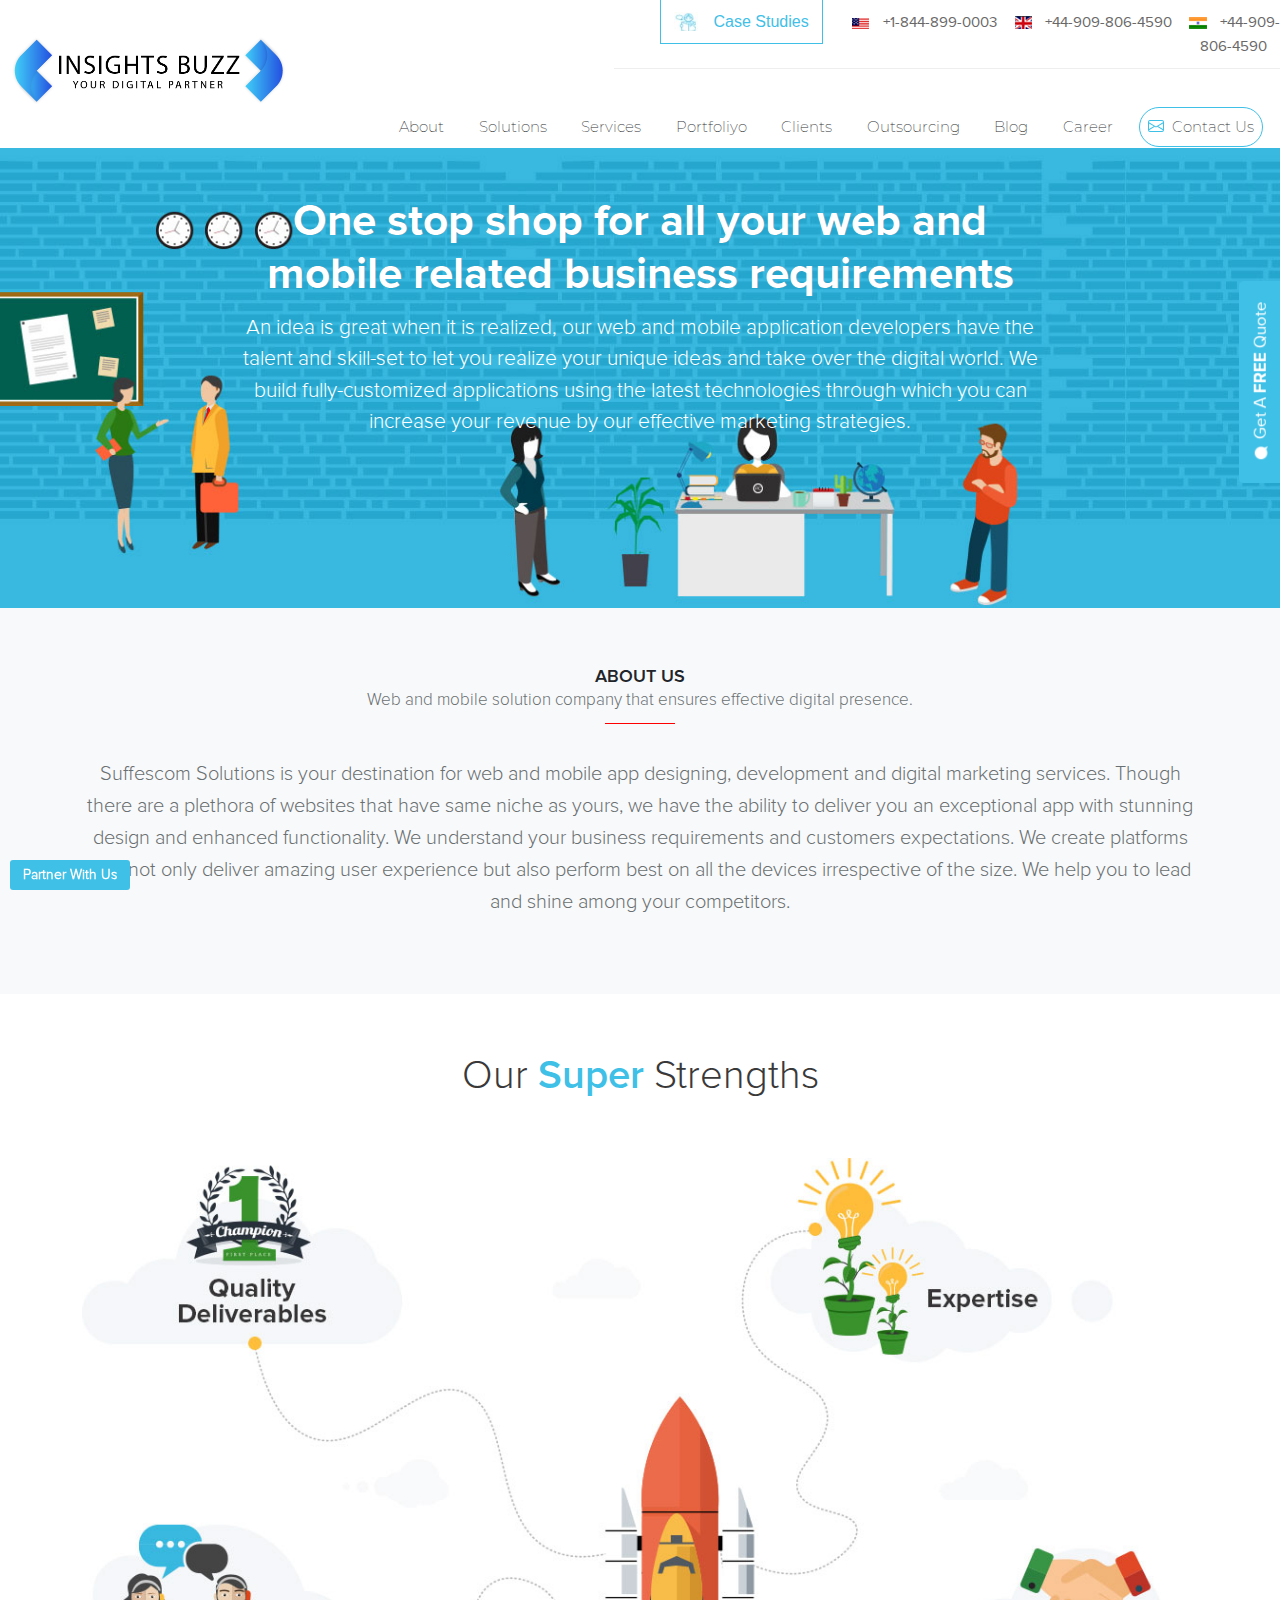
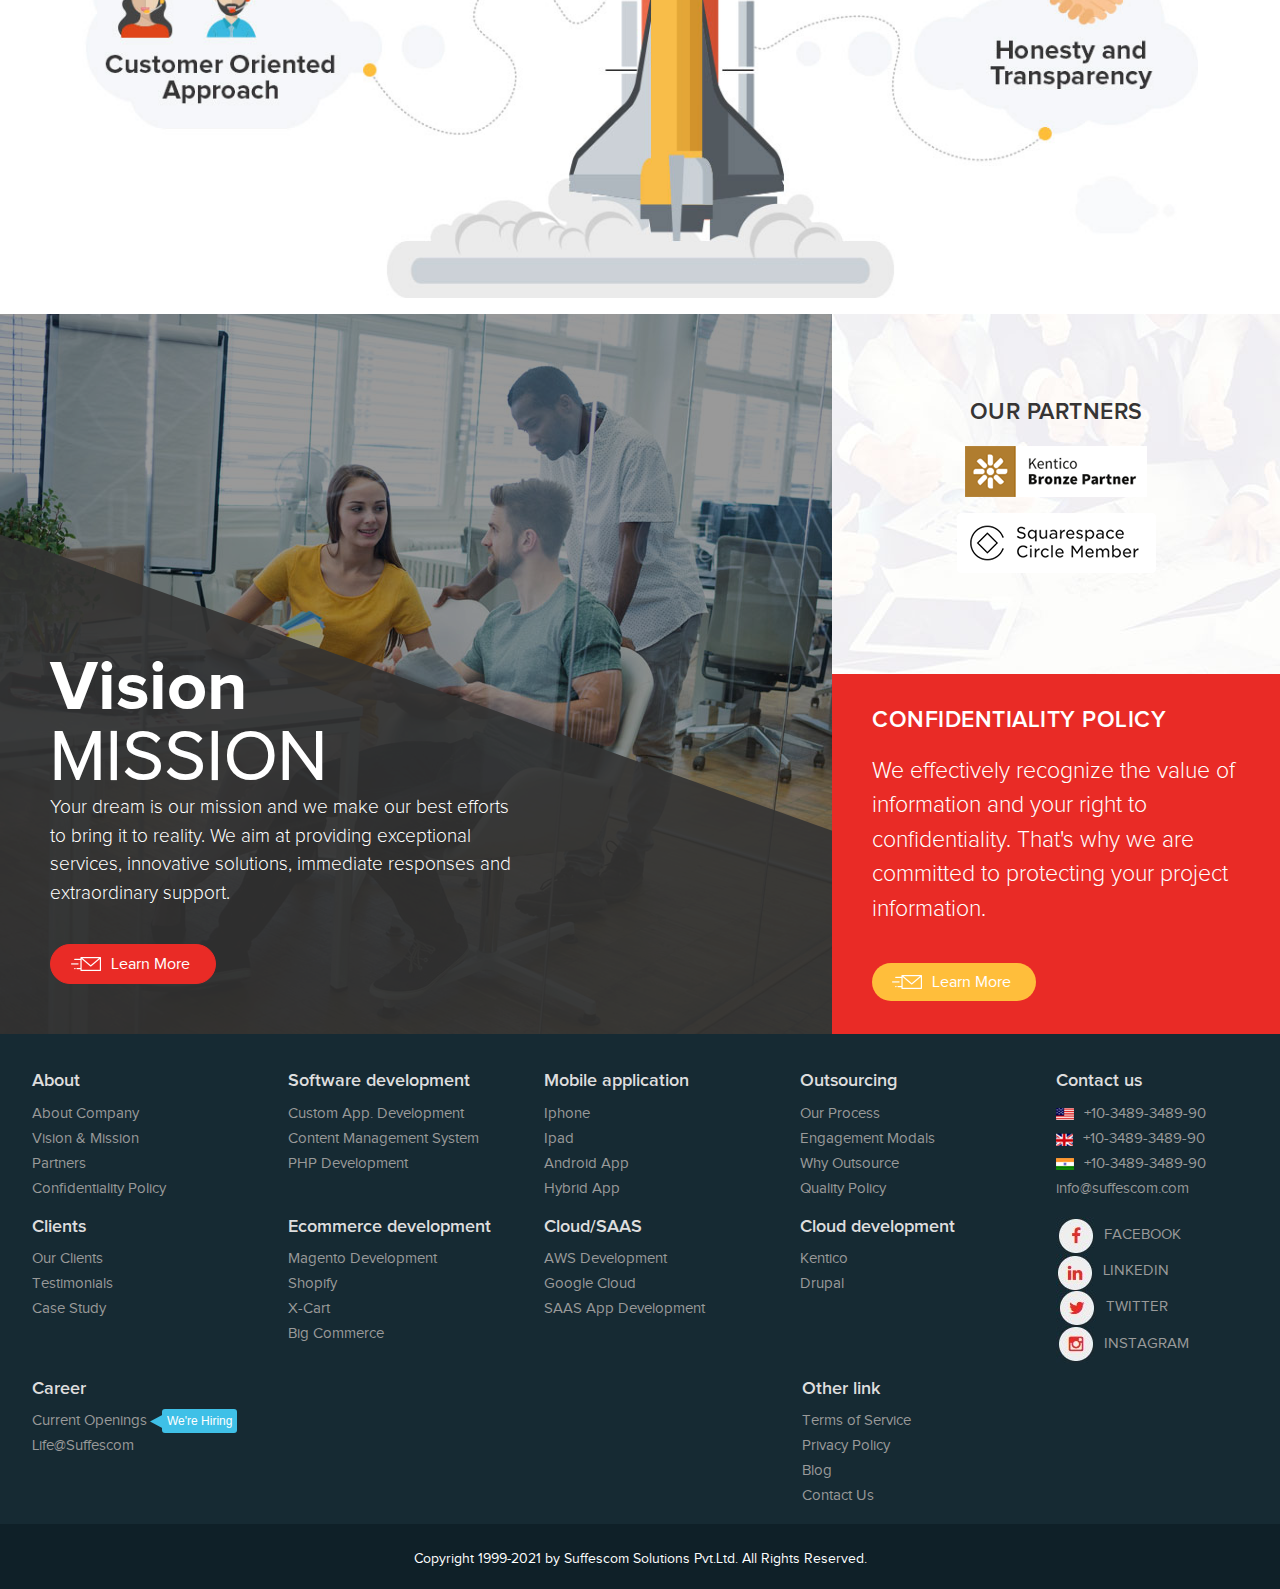
==== aboutcompany.html @ e9ccc124 "code" ====
<!DOCTYPE html>
<html lang="en">
<head>
<meta charset="utf-8"/>
<meta name="viewport" content="width=device-width, initial-scale=1.0">
<link rel="stylesheet" href="css/bootstrap.min.css">
<link rel="stylesheet" href="css/style.css">
</head>
<body>
    <div class="container-fluid">

        <div class="header"> 
            <div class="sub-header">
            <ul>
            <li class="case-border"><img src="img/hlogo.jpg" class="h-logo"><span>Case Studies</span></li>
            <li class="drop-list-down">
            <div class="dropdown">
              <button class="btn dropdown-toggle" type="button" id="dropdownMenuButton1" data-bs-toggle="dropdown" aria-expanded="false">
                Call Us
              </button>
              <ul class="dropdown-menu" aria-labelledby="dropdownMenuButton1">
                <li><a class="dropdown-item" href="#"><img src="img/usa.png" class="img-fluid a-img log"><span class="americ">+1-844-899-0003</span></a></li>
                <li><a class="dropdown-item" href="#"><img src="img/am.png" class="img-fluid uk-img log"><span class="americ">+4-909-806-4590</span></a></li>
                <li><a class="dropdown-item" href="#"><img src="img/india.png" class="img-fluid i-img log"><span class="americ">+4-909-806-4590</span></a></li>
              </ul>
            </div>
            </li>
            <li><img src="" class="img-fluid a-img logo"><span class="america">+1-844-899-0003</span></li>
            <li><img src="img/am.png" class="img-fluid uk-img loga"><span class="america">+44-909-806-4590</span></li>
            <li><img src="" class="img-fluid i-img logo"><span class="america">+44-909-806-4590</span></li>
            </ul>
            </div>
            
            
            
            
            <div class="bottom-header">
            <nav class="navbar navbar-expand-sm navbar-light">
              <div class="container-fluid">
                
                <button class="navbar-toggler" type="button" data-bs-toggle="collapse" data-bs-target="#mobile-navbar" aria-controls="mobile-navbar" aria-expanded="false" aria-label="Toggle navigation">
                  <span class="navbar-toggler-icon"></span>
                </button>
                <div class="header-logo">
                <img src="img/png50.png" class="img-fluid head-logo">
                </div>
                <div id="mobile-navbar" class="default-hidden">
                  <div class="accordion accordion-flush" id="accordionFlushExample-about-ex">
                    <div class="accordion-item for-col">
                      <h2 class="accordion-header" id="flush-headingac">
                        <button class="accordion-button collapsed bg-light-1" type="button" data-bs-toggle="collapse" data-bs-target="#flush-collapseac" aria-expanded="false" aria-controls="flush-collapseac">
                          About 
                        </button>
                      </h2>
                      <div id="flush-collapseac" class="accordion-collapse collapse" aria-labelledby="flush-headingac" data-bs-parent="#accordionFlushExample-about-ex">
                        <div class="accordion-body bg-light-1">
                          <ul class="a-company-list">
                            <li>About Company</li>
                            <li>Vision $ Mission</li>
                            <li>Our Partners</li>
                            <li>Confidentiality Policy</li>
                          </ul>
                        </div>
                      </div>
                    </div>
                    <div class="accordion accordion-flush" id="accordionFlushExample-about-exe"></div>
                    <div class="accordion-item b-color-grey for-col ">
                      <h2 class="accordion-header" id="flush-headingab">
                        <button class="accordion-button collapsed bg-light-1" type="button" data-bs-toggle="collapse" data-bs-target="#flush-collapseab" aria-expanded="false" aria-controls="flush-collapseab">
                          Solution
                        </button>
                      </h2>
                      <div id="flush-collapseab" class="accordion-collapse collapse" aria-labelledby="flush-headingab" data-bs-parent="#accordionFlushExample-about-exe">
                        <div class="accordion-body bg-light-1">
                          <div class="accordion accordion-flush" id="accordion-body-1">
                            <div class="accordion-item for-col">
                              <h2 class="accordion-header" id="flush-headingO-2">
                                <button class="accordion-button collapsed bg-light-1" type="button" data-bs-toggle="collapse" data-bs-target="#flush-collapseO-2" aria-expanded="false" aria-controls="flush-collapseO-2">
                                  Taxi
                                </button>
                              </h2>
                              <div id="flush-collapseO-2" class="accordion-collapse collapse" aria-labelledby="flush-headingO-2" data-bs-parent="#accordion-body-1">
                                <div class="accordion-body bg-light-1">
                                  <ul class="acc-list">
                                   <li><img src="img/taxi-facing-right.png" class="new-taxi">Taxi Dispatch</li>
                                   <li><img src="img/limousine-side.png" class="new-taxi">Limo Dispatch</li>
                                  </ul>
                                </div>
                              </div>
                            </div>
                            
                            <div class="accordion-item for-col">
                              <h2 class="accordion-header" id="flush-headingTwo">
                                <button class="accordion-button collapsed bg-light-1" type="button" data-bs-toggle="collapse" data-bs-target="#flush-collapseTwo" aria-expanded="false" aria-controls="flush-collapseTwo">
                                  Delivery
                                </button>
                              </h2>
                              <div id="flush-collapseTwo" class="accordion-collapse collapse" aria-labelledby="flush-headingTwo" data-bs-parent="#accordion-body-1">
                                <div class="accordion-body bg-light-1">
                                  <ul class="acc-list">
                                    <li><img src="img/food-delivery.png" class="new-taxi">Food Delivery</li>
                                    <li><img src="img/grocery-icon.png" class="new-taxi">Grocery Delivery</li>
                                    <li><img src="img/medicin-de.png" class="new-taxi">Medicine Delivery</li>
                                    <li><img src="img/movers.png" class="new-taxi">Movers And Packers</li>
                                    <li><img src="img/tow-truck.png" class="new-taxi">Pickup And Delivery</li>
                                    <li><img src="img/liquor_icon.png" class="new-taxi">Liqour Delivery App</li>
                                   </ul>
                                </div>
                              </div>
                            </div>
                            <div class="accordion-item for-col">
                              <h2 class="accordion-header" id="flush-headingThree">
                                <button class="accordion-button collapsed bg-light-1" type="button" data-bs-toggle="collapse" data-bs-target="#flush-collapseThree" aria-expanded="false" aria-controls="flush-collapseThree">
                                  Services
                                </button>
                              </h2>
                              <div id="flush-collapseThree" class="accordion-collapse collapse" aria-labelledby="flush-headingThree" data-bs-parent="#accordion-body-1">
                                <div class="accordion-body bg-light-1">
                                  <ul class="acc-list">
                                    <li><img src="img/makeup-icon.png" class="new-taxi">Beauty Service</li>
                                    <li><img src="img/carwash.png" class="new-taxi">Car Wash</li>
                                    <li><img src="img/food-delivery.png" class="new-taxi">Catering Service</li>
                                    <li><img src="img/pest-con-i.png" class="new-taxi">Pest Control Services</li>
                                    <li><img src="img/handyman.png" class="new-taxi">Handyman Services<li>
                                    <li><img src="img/housekeeping.png" class="new-taxi">Cleaning Services</li>
                                    <li><img src="img/tow-truck.png" class="new-taxi">Roadside Assitance App</li>
                                    <li><img src="img/baby-stroller.png" class="new-taxi">Babysitters Services</li>
                                    <li><img src="img/cutting-lawn.png" class="new-taxi">Lawn Moving Services</li>
                                    <li><img src="img/tutor-icon.png" class="new-taxi">Tutors Services</li>
                                    <li><img src="img/walking-with-dog.png" class="new-taxi">Dog Walking App<li>
                                    <li><img src="img/massage-icon.png" class="new-taxi">Massage Services</li>
                                   </ul>
                                </div>
                              </div>
                            </div>
                          
            
                    <div class="accordion-item for-col">
                      <h2 class="accordion-header" id="flush-headingTh">
                        <button class="accordion-button collapsed bg-light-1" type="button" data-bs-toggle="collapse" data-bs-target="#flush-collapseTh" aria-expanded="false" aria-controls="flush-collapseTh">
                          Healthcare
                        </button>
                      </h2>
                      <div id="flush-collapseTh" class="accordion-collapse collapse" aria-labelledby="flush-headingTh" data-bs-parent="#accordion-body-1">
                        <div class="accordion-body bg-light-1">
                          <ul class="acc-list">
                            <li><img src="img/medicin-de.png" class="new-taxi">Medicine Delivery</li>
                            <li><img src="img/personal-trainer.png" class="new-taxi">Personal Trainer</li>
                            <li><img src="img/healthcare-consultation.png" class="new-taxi">Healthcare Consultation</li>
                            <li><img src="img/emergency.png" class="new-taxi">On-Demand Doctors/Nurses/Caretakers</li>
                            <li><img src="img/telemedicine.png" class="new-taxi">Telemedicine App<li>
                            </ul>
                        </div>
                      </div>
                    </div>
                  
                
                <div class="accordion-item for-col">
                  <h2 class="accordion-header" id="flush-headingtl">
                    <button class="accordion-button collapsed bg-light-1" type="button" data-bs-toggle="collapse" data-bs-target="#flush-collapsetl" aria-expanded="false" aria-controls="flush-collapsetl">
                      Marketplace
                    </button>
                  </h2>
                  <div id="flush-collapsetl" class="accordion-collapse collapse" aria-labelledby="flush-headingtl" data-bs-parent="#accordion-body-1">
                    <div class="accordion-body bg-light-1">
                      <ul class="acc-list">
                        <li><img src="img/rental-market.png" class="new-taxi">Rental Marketplace</li>
                        <li><img src="img/freelance-market.png" class="new-taxi">Freelancer Marketplace</li>
                        <li><img src="img/ecommerce-new.png" class="new-taxi">Ecomerce Marketplace</li>
                        <li><img src="img/healthcare-consultation.png" class="new-taxi">Consultation Marketplace</li>
                        
                       </ul>
                    </div>
                  </div>
                </div>
              </div>
              </div>
              </div>
              
                <div class="accordion accordion-flush" id="accordion-service-ex">
                  <div class="accordion-item for-col">
                    <h2 class="accordion-header" id="flush-headingon2">
                      <button class="accordion-button collapsed bg-light-1" type="button" data-bs-toggle="collapse" data-bs-target="#flush-collapseOn2 " aria-expanded="false" aria-controls="flush-collapseOn2">
                        Services
                      </button>
                    </h2>
                    <div id="flush-collapseOn2" class="accordion-collapse collapse" aria-labelledby="flush-headingOn2" data-bs-parent="#accordion-service-ex">
                      <div class="accordion-body bg-light-1">
                        <ul class="a-company-list">
                          <li>Web app development</li>
                          <li>Mobile app development</li>
                          <li>Blockchain app development</li>
                          <li>industires
                            <ul class="on-demand-list-1">
                             <li>On-demand</li>
                             <li>Ecommerce</li>
                             <li>Real Estate</li>
                             <li>Healthcare</li>
                             <li>Education</li>
                             <li>Fintech</li>
                            </ul>
                          </li>
                        </ul>
                      </div>
                    </div>
                  </div>
                  </div>
                  <div class="accordion accordion-flush" id="accordionFlushEx">
                    <div class="accordion-item for-col">
                      <h2 class="accordion-header" id="flush-headingOn3">
                        <button class="accordion-button collapsed bg-light-1" type="button" data-bs-toggle="collapse" data-bs-target="#flush-collapseOn3" aria-expanded="false" aria-controls="flush-collapseOn3">
                          Portfolio
                        </button>
                      </h2>
                      <div id="flush-collapseOn3" class="accordion-collapse collapse" aria-labelledby="flush-headingOn3" data-bs-parent="#accordionFlushEx">
                        <div class="accordion-body bg-light-1">
                          <ul class="a-company-list">
                            <li>Web </li>
                            <li>Mobile</li>
                            
                          </ul>
                        </div>
                      </div>
                    </div>
                    </div>
                    <div class="accordion accordion-flush" id="accordionFlushnext">
                      <div class="accordion-item for-col">
                        <h2 class="accordion-header" id="flush-headingOn4">
                          <button class="accordion-button collapsed bg-light-1" type="button" data-bs-toggle="collapse" data-bs-target="#flush-collapseOn4" aria-expanded="false" aria-controls="flush-collapseOn4">
                            Clients
                          </button>
                        </h2>
                        <div id="flush-collapseOn4" class="accordion-collapse collapse" aria-labelledby="flush-headingOn4" data-bs-parent="#accordionFlushnext">
                          <div class="accordion-body bg-light-1">
                            <ul class="a-company-list">
                              <li>Testimonials</li>
                              <li>Clients</li>
                              <li>Case Studies</li>
                              
                            </ul>
                          </div>
                        </div>
                      </div>
                      </div>
                      <div class="accordion accordion-flush" id="accordion-ex-2">
                        <div class="accordion-item for-col">
                          <h2 class="accordion-header" id="flush-headingOn5">
                            <button class="accordion-button collapsed bg-light-1" type="button" data-bs-toggle="collapse" data-bs-target="#flush-collapseOn5" aria-expanded="false" aria-controls="flush-collapseOn5">
                              Outsourcing
                            </button>
                          </h2>
                          <div id="flush-collapseOn5" class="accordion-collapse collapse" aria-labelledby="flush-headingOn5" data-bs-parent="#accordion-ex-2">
                            <div class="accordion-body bg-light-1">
                              <ul class="a-company-list">
                                <li>Quality Policy</li>
                                <li>Our Process</li>
                                <li>Why Outsource</li>
                                <li>Engagement Model</li>
                              </ul>
                            </div>
                          </div>
                        </div>
                        </div>
                        <div class="accordion accordion-flush" id="accordion-ex-3">
                          <div class="accordion-item for-col">
                            <h2 class="accordion-header" id="flush-headingOn6">
                              <button class="accordion-button collapsed bg-light-1" type="button" data-bs-toggle="collapse" data-bs-target="#flush-collapseOn6" aria-expanded="false" aria-controls="flush-collapseOn6">
                                Career
                              </button>
                            </h2>
                            <div id="flush-collapseOn6" class="accordion-collapse collapse" aria-labelledby="flush-headingOn6" data-bs-parent="#accordion-ex-3">
                              <div class="accordion-body bg-light-1">
                                <ul class="a-company-list">
                                  <li>Jobs</li>
                                  <li>Life@Insightsbuzz</li>
                                  
                                </ul>
                              </div>
                            </div>
                          </div>
                        </div>
                      </div>
                      </div>
                    </div>
                <div class="collapse navbar-collapse" id="navbarNavAltMarkup">
                  <div class="navbar-nav ms-auto">
                    <ul class="navbar-ul">
                    <li><a class="nav-link" href="#">About</a>
                    <div class="sub-menu default-hidden about-property">
                      <ul>
                        <li>
                          <div class="com-container">
                          <div class="row com-m">
                           <div class="col about-company border-right">
                             <img src="img/about-menu-icon-1.png" class="vision">
                             <h5 class="mission"><a href="">ABOUT COMPANY</a></h5>
                           </div>
                           <div class="col about-company border-right">
                            <img src="img/about-menu-icon-2.png" class="vision">
                            <h5 class="mission"><a href="">VISION & MISSION</a></h5>
                          </div>
                          <div class="col about-company border-right">
                            <img src="img/about-menu-icon-3.png" class="vision">
                            <h5 class="mission"><a href="">OUR PARTNERS</a></h5>
                          </div>
                          <div class="col about-company">
                            <img src="img/about-menu-icon-4.png" class="vision">
                            <h5 class="mission"><a href="">CONFIDENTIALITY POLICY</a></h5>
                          </div>
                         </div>
                         </div>
                        </li>
                      </ul>
                    </div></li>
                    <li><a class="nav-link" href="#">Solutions</a>
                      <div class="sub-menu default-hidden">
                      
                      <div class="row tab-row menu-pad">
                        <div class="col-2 tab-col">
                        <div class="tab">
                        <ul class="content-list-solution">
                        <li><button class="tablinks" onclick="openCity(event, 'London')" id="defaultOpen">Taxi</button></li>
                        <li><button class="tablinks" onclick="openCity(event, 'Paris')">Delivery</button></li>
                        <li><button class="tablinks" onclick="openCity(event, 'Tokyo')">Service</button></li>
                        <li><button class="tablinks" onclick="openCity(event, 'Healthcare')">Healthcare</button></li>
                        <li><button class="tablinks" onclick="openCity(event, 'Marketplace')">Marketplace</button></li>
                        </ul>
                      </div>
                      </div>
                      <div class="col-10">
                      <div id="London" class="tabcontent">
                        <div class="row menu-pad">
                          <div class="col taxi-dispatch">
                            <div class="row">
                              <div class="col-2 taxi-img">
                                <img src="img/taxi-facing-right.png" class="car-texi">
                              </div>
                              <div class="col-10 taxi-text">
                                <h4 class="texi-headin"><a href="">Taxi Dispatch</a></h4>
                                <p>A smarter solution for smart travellers. Allowing easy booking with sophisticated taxi app.</p>
                                <ul class="g-dri">
                                  <li><a href="">Hotel dispatch panel</a></li>
                                  <li><a href="">Fleet Management system</a></li>
                                  <li><a href="">Ride Sharing platform</a></li>
                                  <li><a href="">Real-time bidding system</a></li>
                                </ul>
                              </div>
                            </div>
                            <div class="row">
                              <div class="col-2 taxi-img">
                                <img src="img/limousine-side.png" class="car-texi">
                              </div>
                              <div class="col-10 taxi-text">
                                <h4 class="texi-headin"><a href="">Chauffeur On-Demand</a></h4>
                                <p>A smarter solution for smart travellers. Allowing easy booking with sophisticated taxi app.</p>
                                <ul class="g-dri">
                                  <li><a href="">Limo Dispatch System</a></li>
                                  <li><a href="">Hire by Hour</a></li>
                                  <li><a href="">Airport Pick and Drop</a></li>
                                  
                                </ul>
                              </div>
                            </div>
                            
                          </div>
                          <div class="col big-image">
                            <img src="img/hidenbnr.jpg" class="big-img-right">
                          </div>
            
                        </div>
                      </div>
                      
                      
                      <div id="Paris" class="tabcontent">
                        <div class="row menu-pad ">
                          <div class="col food-col">
                            <div class="row">
                              <div class="col-2 taxi-img">
                                <img src="img/food-delivery.png" class="car-texi">
                              </div>
                              <div class="col-10 taxi-text">
                                <h4 class="texi-headin"><a href="">Food Delivery app</a></h4>
                                <p>A smarter solution for smart travellers. Allowing easy booking with sophisticated taxi app.</p>
                              </div>
                            </div>
                          </div>
                          
                            <div class="col food-col">
                              <div class="row">
                                <div class="col-2 taxi-img">
                                  <img src="img/grocery-icon.png" class="car-texi">
                                </div>
                                <div class="col-10 taxi-text">
                                  <h4 class="texi-headin"><a href="">Grocery Delivery</a></h4>
                                  <p>A smarter solution for smart travellers. Allowing easy booking with sophisticated taxi app.</p>
                                </div>
                              </div>
                              
                            </div>
                        </div>
                        <div class="row">
                          <div class="col food-col">
                            <div class="row">
                              <div class="col-2 taxi-img">
                                <img src="img/medicin-de.png" class="car-texi">
                              </div>
                              <div class="col-10 taxi-text">
                                <h4 class="texi-headin"><a href="">Madicine Delivery</a></h4>
                                <p>A smarter solution for smart travellers. Allowing easy booking with sophisticated taxi app.</p>
                              </div>
                            </div>
                          </div>
                          
                            <div class="col food-col">
                              <div class="row">
                                <div class="col-2 taxi-img">
                                  <img src="img/movers.png" class="car-texi">
                                </div>
                                <div class="col-10 taxi-text">
                                  <h4 class="texi-headin"><a href="">Movers and Packers</a></h4>
                                  <p>A smarter solution for smart travellers. Allowing easy booking with sophisticated taxi app.</p>
                                </div>
                              </div>
                              
                            </div>
                        </div>
                        <div class="row">
                          <div class="col food-col">
                            <div class="row">
                              <div class="col-2 taxi-img">
                                <img src="img/assitance-truck.png" class="car-texi">
                              </div>
                              <div class="col-10 taxi-text">
                                <h4 class="texi-headin"><a href="">Pickup And Delivery</a></h4>
                                <p>A smarter solution for smart travellers. Allowing easy booking with sophisticated taxi app.</p>
                              </div>
                            </div>
                          </div>
                          
                            <div class="col food-col">
                              <div class="row">
                                <div class="col-2 taxi-img">
                                  <img src="img/liquor_icon.png" class="car-texi">
                                </div>
                                <div class="col-10 taxi-text">
                                  <h4 class="texi-headin"><a href="">Liquor Delivery app</a></h4>
                                  <p>A smarter solution for smart travellers. Allowing easy booking with sophisticated taxi app.</p>
                                </div>
                              </div>
                              
                            </div>
                        </div>
                      </div>
                      
                      <div id="Tokyo" class="tabcontent">
                        <div class="row menu-pad">
                          <div class="col service-col">
                            <ul>
                              <li><img src="img/makeup-icon.png" class="car-texi"></li>
                              <li><h4 class="texi-head tok-head"><a href="">Beauty Service</a></h4></li>
                            </ul>
                          </div>
                          <div class="col service-col">
                            <ul>
                              <li><img src="img/carwash.png" class="car-texi"></li>
                              <li><h4 class="texi-head tok-head"><a href="">Car Wash</a></h4></li>
                            </ul>
                          </div>
                          <div class="col service-col">
                            <ul>
                              <li><img src="img/buffet.png" class="car-texi"></li>
                              <li><h4 class="texi-head tok-head"><a href="">Catering Services</a></h4></li>
                            </ul>
                          </div>
                        
                      </div>
                      <div class="row">
                        <div class="col service-col">
                          <ul>
                            <li><img src="img/pest-con-i.png" class="car-texi"></li>
                            <li><h4 class="texi-head tok-head"><a href="">Pest Control Services</a></h4></li>
                          </ul>
                        </div>
                        <div class="col service-col">
                          <ul>
                            <li><img src="img/handyman.png" class="car-texi"></li>
                            <li><h4 class="texi-head tok-head"><a href="">Handyman Services</a></h4></li>
                          </ul>
                        </div>
                        <div class="col service-col">
                          <ul>
                            <li><img src="img/housekeeping.png" class="car-texi"></li>
                            <li><h4 class="texi-head tok-head"><a href="">Cleaning Services</a></h4></li>
                          </ul>
                        </div>
                      
                    </div>
                    <div class="row">
                      <div class="col service-col">
                        <ul>
                          <li><img src="img/tow-truck.png" class="car-texi"></li>
                          <li><h4 class="texi-head tok-head"><a href="">Roadside Assistance App</a></h4></li>
                        </ul>
                      </div>
                      <div class="col service-col">
                        <ul>
                          <li><img src="img/baby-stroller.png" class="car-texi"></li>
                          <li><h4 class="texi-head tok-head"><a href="">Babysitters Services</a></h4></li>
                        </ul>
                      </div>
                      <div class="col service-col">
                        <ul>
                          <li><img src="img/cutting-lawn.png" class="car-texi"></li>
                          <li><h4 class="texi-head tok-head"><a href="">Lawn Mowing Service</a></h4></li>
                        </ul>
                      </div>
                    
                  </div>
                  <div class="row">
                    <div class="col service-col">
                      <ul>
                        <li><img src="img/tutor-icon.png" class="car-texi"></li>
                        <li><h4 class="texi-head tok-head"><a href="">Tutors Service</a></h4></li>
                      </ul>
                    </div>
                    <div class="col service-col">
                      <ul>
                        <li><img src="img/walking-with-dog.png" class="car-texi"></li>
                        <li><h4 class="texi-head tok-head"><a href="">Dog Walking app</a></h4></li>
                      </ul>
                    </div>
                    <div class="col service-col">
                      <ul>
                        <li><img src="img/massage-icon.png" class="car-texi"></li>
                        <li><h4 class="texi-head tok-head"><a href="">Massage Service</a></h4></li>
                      </ul>
                    </div>
                  
                </div>
                    </div>
                    
                    
                      <div id="Healthcare" class="tabcontent">
                        <div class="row menu-pad hel-p">
                          <div class="col">
                            <div class="row my-2">
                              <div class="col-2 taxi-img">
                                <img src="img/medicin-de.png" class="car-texi">
                              </div>
                              <div class="col-10 taxi-text">
                                <h4 class="texi-headin"><a href="">Medicine Delivery</a></h4>
                                <p>A smarter solution for smart travellers. Allowing easy booking with sophisticated taxi app. A smarter solution for smart travellers. Allowing easy booking with sophisticated taxi app.</p>
                              </div>
                            </div>
                          </div>
                            <div class="col">
                              <div class="row my-2">
                                <div class="col-2 taxi-img">
                                  <img src="img/personal-trainer.png" class="car-texi">
                                </div>
                                <div class="col-10 taxi-text">
                                  <h4 class="texi-headin"><a href="">Personal Trainer</a></h4>
                                  <p>A smarter solution for smart travellers. A smarter solution for smart travellers. Allowing easy booking with sophisticated taxi app. Allowing easy booking with sophisticated taxi app.</p>
                                </div>
                              </div>
                            </div>
                            
                        </div>
                        
                        <div class="row ">
                          <div class="col">
                            <div class="row my-2">
                              <div class="col-2 taxi-img">
                                <img src="img/healthcare-consultation.png" class="car-texi">
                              </div>
                              <div class="col-10 taxi-text">
                                <h4 class="texi-headin"><a href="">Healthcare Consultation</a></h4>
                                <p>A smarter solution for smart travellers. A smarter solution for smart travellers. Allowing easy booking with sophisticated taxi app. Allowing easy booking with sophisticated taxi app.</p>
                              </div>
                            </div>
                            </div>
                            <div class="col">
                              <div class="row my-2">
                                <div class="col-2 taxi-img">
                                  <img src="img/emergency.png" class="car-texi">
                                </div>
                                <div class="col-10 taxi-text">
                                  <h4 class="texi-headin"><a href="">On-Demand Doctor</a></h4>
                                  <p>A smarter solution for smart travellers. Allowing easy booking with sophisticated taxi app. A smarter solution for smart travellers. Allowing easy booking with sophisticated taxi app.</p>
                                </div>
                              </div>
                            </div>
                            
                          </div>
                        
                        <div class="row">
                          <div class="col">
                            <div class="row my-2">
                              <div class="col-1 taxi-img">
                                <img src="img/telemedicine.png" class="car-texi">
                              </div>
                              <div class="col-11 prop-new taxi-text">
                                <h4 class="texi-headin"><a href="">Telemedicine App</a></h4>
                                <p class="smarter-p">A smarter solution for smart travellers. A smarter solution for smart travellers. Allowing easy booking with sophisticated taxi app. Allowing easy booking with sophisticated taxi app.</p>
                              </div>
                            </div>
                            </div>
                            
                        
                        </div>
            
            
            
                       </div>
                  
                      <div id="Marketplace" class="tabcontent">
                      <div class="row menu-pad">
                        <div class="col">
                          <div class="row mt-6">
                          
                            <div class="col-2 taxi-img">
                              <img src="img/rental-market.png" class="car-texi">
                            </div>
                            <div class="col-10 taxi-text">
                              <h4 class="texi-headin"><a href="">Rental Marketplace</a></h4>
                              <p>Help individuals and companies to rent out goods and properties</p>
                              <span class="rental"><a href="">Related examples:</a></span>
                              <div class="rental-btn">
                              <button type="button" class="airbnb-btn">Airbnb</button>
                              <button type="button" class="airbnb-btn">RentTheRunway</button></div>
                            </div>
                          </div>
                        </div>
                          <div class="col">
                            <div class="row mt-6">
                              <div class="col-2 taxi-img">
                                <img src="img/personal-trainer.png" class="car-texi">
                              </div>
                              <div class="col-10 taxi-text">
                                <h4 class="texi-headin"><a href="">Personal Trainer</a></h4>
                                <p>A smarter solution for smart travellers. Allowing easy booking with sophisticated taxi app.</p>
                                <span class="rental"><a href="">Related examples:</a></span>
                              <div class="rental-btn">
                              <button type="button" class="airbnb-btn">Upwork</button>
                              <button type="button" class="airbnb-btn">TaskRabbit</button>
                              <button type="button" class="airbnb-btn">Fiverr</button>
                            
                              </div>
                              </div>
                            </div>
                          </div>
                          
                      </div>
                      
                      <div class="row mt-6">
                        <div class="col">
                          <div class="row">
                            <div class="col-2 taxi-img">
                              <img src="img/healthcare-consultation.png" class="car-texi">
                            </div>
                            <div class="col-10 taxi-text">
                              <h4 class="texi-headin"><a href="">Healthcare Consultation</a></h4>
                              <p>A smarter solution for smart travellers. Allowing easy booking with sophisticated taxi app.</p>
                              <span class="rental"><a href="">Related examples:</a></span>
                              <div class="rental-btn">
                              <button type="button" class="airbnb-btn">Amazon</button>
                              <button type="button" class="airbnb-btn">ebay</button>
                              <button type="button" class="airbnb-btn">Etsy</button>
                            
                              </div>
                            </div>
                          </div>
                          </div>
                          <div class="col">
                            <div class="row">
                              <div class="col-2 taxi-img">
                                <img src="img/emergency.png" class="car-texi">
                              </div>
                              <div class="col-10 taxi-text">
                                <h4 class="texi-headin"><a href="">On-Demand Doctor</a></h4>
                                <p>A smarter solution for smart travellers. Allowing easy booking with sophisticated taxi app.</p>
                                <span class="rental"><a href="">Platform for:</a></span>
                              <div class="rental-btn">
                              <button type="button" class="airbnb-btn">Online Tutorial</button>
                              <button type="button" class="airbnb-btn">Dietition Consultancy</button>
                              <button type="button" class="airbnb-btn">Doctor Consultancy</button>
                              <button type="button" class="airbnb-btn">Astrologer Consultancy</button>
                            
                              </div>
                              </div>
                            </div>
                          </div>
                          </div>
                        </div>
                        </div>
                        </div>
                    </li>
                    <li><a class="nav-link" href="#">Services</a>
                      <div class="sub-menu default-hidden">
                    <div class="row menu-wid">
                      <div class="col back-col">
                        <span class="web-span">
                            <img src="img/web-app-dev.png" class="web-img">
                            <a href="">Web app development</a>
                        </span> 
                        <p class="service-para">Get unique web solution based on your business requirment. Our experts focused on collaborative approach understands customer needs to deliver the quailty of work.</p>
                      </div>
                      <div class="col back-col">
                        <span class="web-span">
                            <img src="img/exprieance.png" class="web-img">
                            <a href="">Mobile app development</a>
                        </span> 
                        <p class="service-para">We create impactful digital experiences driven by insight,strategy,design and technology to help customers succeed at the speed of innovation.</p>
                      </div>
                      <div class="col back-col">
                        <span class="web-span">
                            <img src="img/chain.png" class="web-img">
                            <a href="">Blockchain app development</a>
                        </span> 
                        <p class="service-para">Our expert can consult you on your Blochchain needs and help to avoid froud and double-spending. Right from implementing and auditing smart contracts we can do it all.</p>
                      </div>
                      <div class="col back-color ">
                        <span class="web-span">
                            <img src="img/industires.png" class="web-img">
                            <a href="">Web app development</a>
                        </span> 
                        <ul class="on-demand-list">
                          <li><a href="">On-Demand </a></li>
                          <li><a href="">Ecommerce</a></li>
                          <li><a href="">Real Estate</a></li>
                          <li><a href="">Healthcare</a></li>
                          <li><a href="">Education</a></li>
                          <li><a href="">Fintech</a></li>
                        </ul>
                      </div>
                    </div>
                    </div>
                    </li>
                    <li><a class="nav-link" href="#">Portfoliyo</a>
                      <div class="sub-menu default-hidden">
                        <div class="row menu-pad">
                          <div class="col-6 web-right border-right back-col">
                            <img src="img/portfolio-menu-icon-3.png" class="texi-img">
                            <h4 class="texi-heading"><a href="">MOBILE</a></h4>
            
                          </div>
                          <div class="col-6 web-left back-col">
                            <img src="img/portfolio-menu-icon-1.png" class="texi-img">
                            <h4 class="texi-heading"><a href="">WEB</a></h4>
                          </div>
                        </div>
                      </div>
                    </li>
                    <li><a class="nav-link" href="#">Clients</a>
                      <div class="sub-menu default-hidden">
                        <div class="row cient-row menu-pad">
                          <div class="col border-right back-col">
                            <img src="img/testimonials-menu-icon-1.png" class="texi-img cient-img">
                            <h4 class="texi-heading"><a href="">TESTIMONIALS</a></h4>
                          </div>
                          <div class="col border-right back-col">
                            <img src="img/testimonials-menu-icon-2.png" class="texi-img">
                            <h4 class="texi-heading"><a href="">CLIENTS</a></h4>
                          </div>
                          <div class="col back-col">
                            <img src="img/testimonials-menu-icon-3.png" class="texi-img ">
                            <h4 class="texi-heading"><a href="">CASE STUDIES</a></h4>
                          </div>
                        </div>
                      </div>
                    </li>
                    <li><a class="nav-link" href="#">Outsourcing</a>
                      <div class="sub-menu default-hidden">
                        <div class="row out-row menu-pad">
                          <div class="col border-right back-col">
                            <img src="img/outsourcing-menu-icon-1.png" class="texi-img">
                            <h4 class="texi-heading"><a href="">QUALITY POLICY</a></h4>
                          </div>
                          <div class="col border-right back-col">
                            <img src="img/outsourcing-menu-icon-2.png" class="texi-img">
                            <h4 class="texi-heading"><a href="">OUR PROCESS</a></h4>
                          </div>
                          <div class="col border-right back-col">
                            <img src="img/outsourcing-menu-icon-3.png" class="texi-img ">
                            <h4 class="texi-heading"><a href="">WHY OUTSOURCE</a></h4>
                          </div>
                          <div class="col back-col">
                            <img src="img/outsourcing-menu-icon-4.png" class="texi-img ">
                            <h4 class="texi-heading"><a href="">ENGAGEMENT MODEL</a></h4>
                          </div>
                        </div>
                      </div>
                    </li>
                    <li><a class="nav-link" href="#">Blog</a></li>
                    <li><a class="nav-link" href="#">Career</a>
                      <div class="sub-menu default-hidden">
                        <div class="row careers-row menu-pad">
                          <div class="col border-right back-col">
                            <img src="img/carrers-menu-icon-1.png" class="texi-img">
                            <h4 class="texi-heading"><a href="">JOBS</a></h4>
                          </div>
                          <div class="col back-col">
                            <img src="img/carrers-menu-icon-2.png" class="texi-img">
                            <h4 class="texi-heading"><a href="">LIFE@INSIGHTSBUZZ</a></h4>
                          </div>
                          </div>
                      </div>
                    </li>
                    <li><a class="nav-link contact-us" href="#"><svg xmlns="http://www.w3.org/2000/svg" width="16" height="16" fill="currentColor" class="bi bi-envelope" viewBox="0 0 16 16">
              <path d="M0 4a2 2 0 0 1 2-2h12a2 2 0 0 1 2 2v8a2 2 0 0 1-2 2H2a2 2 0 0 1-2-2V4zm2-1a1 1 0 0 0-1 1v.217l7 4.2 7-4.2V4a1 1 0 0 0-1-1H2zm13 2.383-4.758 2.855L15 11.114v-5.73zm-.034 6.878L9.271 8.82 8 9.583 6.728 8.82l-5.694 3.44A1 1 0 0 0 2 13h12a1 1 0 0 0 .966-.739zM1 11.114l4.758-2.876L1 5.383v5.73z"/>
            </svg>Contact Us</a></li>
            </ul>
                  </div>
                </div>
              </div>
            </nav>
            </div>
            
            </div>
            </div>
     <div class="about-banner-1">
         <div class="container about-container">
             <div class="row">
                 <div class="col-md-12 one-stop">
                     <h1>One stop shop for all your web and mobile related business requirements</h1>
                     <p class="an-idea">An idea is great when it is realized, our web and mobile application developers have the talent and skill-set to let you realize your unique ideas and take over the digital world. We build fully-customized applications using the latest technologies through which you can increase your revenue by our effective marketing strategies. </p>
                 </div>
             </div>
         </div>
     </div>

     <div class="about-us-1">
         <div class="container">
             <div class="row">
                 <div class="col-md-12 about-col-us">
                     <h2>ABOUT US</h2>
                     <span class="web-and">Web and mobile solution company that ensures effective digital presence.</span>
                     <div class="red-line">
                         <span></span>
                     </div>
                     <p class="suffescom-p">Suffescom Solutions is your destination for web and mobile app designing, development and digital marketing services. Though there are a plethora of websites that have same niche as yours, we have the ability to deliver you an exceptional app with stunning design and enhanced functionality. We understand your business requirements and customers expectations. We create platforms that not only deliver amazing user experience but also perform best on all the devices irrespective of the size. We help you to lead and shine among your competitors. </p>
                 </div>
             </div>
         </div>
     </div>
     <div class="super-strength">
         <div class="container">
             <div class="row">
                 <div class="col-md-12 our-super">
                     <h3>Our <strong>Super</strong> Strengths</h3>
                     <figure><img src="img/super-strength.jpg" class="img-fluid"></figure>
                 </div>
             </div>
         </div>
     </div>
     
     <section class="mission-area">
        <div class="mission-block">
            <div class="mission-content">
                <h3>Vision <span>Mission</span></h3>
                <p>Your dream is our mission and we make our best efforts to bring it to reality. We aim at providing exceptional services, innovative solutions, immediate responses and extraordinary support.</p>
                <a href="vision" class="submit-btn">Learn More</a>
            </div>
        </div>
            <div class="technology-block">
                <div class="tech-block tech-block1">
                    <h4>Our Partners</h4>
                    <ul>
                        <li><figure><img src="img/kent.png" alt="kent"></figure></li>
                        <li><figure><img src="img/sqs.png" alt="sqs"></figure></li>
                        
                    </ul>
                </div>
            </div>
                <div class="technology-block">
            <div class="tech-block1">
                <h4>Confidentiality Policy</h4>
                <p>We effectively recognize the value of information and your right to confidentiality. That's why we are committed to protecting your project information.</p>
                <a href="confidentiality-policy" class="submit-btn">Learn More</a>
            </div>
        </div>
    </section>
    </div>

    <div class="footer">
        <div class="sub-footer">
      
          <div class="row f-row">
          <div class="col f-col">
            <div class="accordion accordion-flush" id="accordionFlushExample">
              <div class="accordion-item">
                <h2 class="accordion-header" id="flush-headingOne">
                  <button class="accordion-button collapsed" type="button" data-bs-toggle="collapse" data-bs-target="#flush-collapseOne" aria-expanded="false" aria-controls="flush-collapseOne">
                    About
                  </button>
                </h2>
                <div id="flush-collapseOne" class="accordion-collapse collapse" aria-labelledby="flush-headingOne" data-bs-parent="#accordionFlushExample">
                  <div class="accordion-body">
                    <ul>
                  
                      <li><a href="" class="foot-a">About Company</a></li>
                      <li><a href="" class="foot-a">Vision & Mission</a></li>
                      <li><a href="" class="foot-a">Partners</a></li>
                      <li><a href="" class="foot-a">Confidentiality Policy</a></li>
                      </ul>
          
                  </div>
                </div>
              </div>
              </div>
                  
          
          </div>
          <div class="col f-col">
            <div class="accordion accordion-flush" id="accordionFlushExample">
              <div class="accordion-item">
                <h2 class="accordion-header" id="flush-headingtwo">
                  <button class="accordion-button collapsed" type="button" data-bs-toggle="collapse" data-bs-target="#flush-collapsetwo" aria-expanded="false" aria-controls="flush-collapsetwo">
                    Software development
                  </button>
                </h2>
                <div id="flush-collapsetwo" class="accordion-collapse collapse" aria-labelledby="flush-headingtwo" data-bs-parent="#accordionFlushExample">
                  <div class="accordion-body">
                    <ul>
                      
                      <li><a href="" class="foot-a">Custom App. Development</a></li>
                      <li><a href="" class="foot-a">Content Management System</a></li>
                      <li><a href="" class="foot-a">PHP Development</a></li>
              
                      </ul>
                  </div>
                </div>
              </div>
              </div>
          
                  
                
          
          </div>
          <div class="col f-col">
            <div class="accordion accordion-flush" id="accordionFlushExample">
              <div class="accordion-item">
                <h2 class="accordion-header" id="flush-headingthree">
                  <button class="accordion-button collapsed" type="button" data-bs-toggle="collapse" data-bs-target="#flush-collapsethree" aria-expanded="false" aria-controls="flush-collapsethree">
                    Mobile application
                  </button>
                </h2>
                <div id="flush-collapsethree" class="accordion-collapse collapse" aria-labelledby="flush-headingthree" data-bs-parent="#accordionFlushExample">
                  <div class="accordion-body">
                    <ul>
                      
                      <li><a href="" class="foot-a">Iphone</a></li>
                      <li><a href="" class="foot-a">Ipad</a></li>
                      <li><a href="" class="foot-a">Android App</a></li>
                      <li><a href="" class="foot-a">Hybrid App</a></li>
                      </ul>
                  </div>
                </div>
              </div>
              </div>
          
                  
          </div>
          <div class="col f-col">
            <div class="accordion accordion-flush" id="accordionFlushExample">
              <div class="accordion-item">
                <h2 class="accordion-header" id="flush-headingfour">
                  <button class="accordion-button collapsed" type="button" data-bs-toggle="collapse" data-bs-target="#flush-collapsefour" aria-expanded="false" aria-controls="flush-collapsefour">
                    Outsourcing
                  </button>
                </h2>
                <div id="flush-collapsefour" class="accordion-collapse collapse" aria-labelledby="flush-headingfour" data-bs-parent="#accordionFlushExample">
                  <div class="accordion-body">
                    <ul>
                    
                      <li><a href="" class="foot-a">Our Process</a></li>
                      <li><a href="" class="foot-a">Engagement Modals</a></li>
                      <li><a href="" class="foot-a">Why Outsource</a></li>
                      <li><a href="" class="foot-a">Quality Policy</a></li>
                      </ul>
                  </div>
                </div>
              </div>
              </div>
          
                     
                
          
          </div>
          <div class="col f-col">
            <div class="accordion accordion-flush" id="accordionFlushExample">
              <div class="accordion-item">
                <h2 class="accordion-header" id="flush-headingfive">
                  <button class="accordion-button collapsed" type="button" data-bs-toggle="collapse" data-bs-target="#flush-collapsefive" aria-expanded="false" aria-controls="flush-collapsefive">
                    Contact us
                  </button>
                </h2>
                <div id="flush-collapsefive" class="accordion-collapse collapse" aria-labelledby="flush-headingfive" data-bs-parent="#accordionFlushExample">
                  <div class="accordion-body">
                    <ul>
                 
                      <li><a href="" class="foot-a"><img src="img/usa.png" class="img-fluid">+10-3489-3489-90</a></li>
                      <li><a href="" class="foot-a"><img src="img/am.png" class="img-fluid">+10-3489-3489-90</a></li>
                      <li><a href="" class="foot-a"><img src="img/india.png" class="img-fluid">+10-3489-3489-90</a></li>
                      <li><a href="" class="foot-a">info@suffescom.com</a></li>
                      </ul>
                  </div>
                </div>
              </div>
              </div>
          
                 
          </div>
          </div>
          <div class="row f-row">
          <div class="col f-col">
            <div class="accordion accordion-flush" id="accordionFlushExample">
              <div class="accordion-item">
                <h2 class="accordion-header" id="flush-headingsix">
                  <button class="accordion-button collapsed" type="button" data-bs-toggle="collapse" data-bs-target="#flush-collapsesix" aria-expanded="false" aria-controls="flush-collapsesix">
                    Clients
                  </button>
                </h2>
                <div id="flush-collapsesix" class="accordion-collapse collapse" aria-labelledby="flush-headingsix" data-bs-parent="#accordionFlushExample">
                  <div class="accordion-body">
                    <ul>
                 
                      <li><a href="" class="foot-a">Our Clients</a></li>
                      <li><a href="" class="foot-a">Testimonials</a></li>
                      <li><a href="" class="foot-a">Case Study</a></li>
              
                      </ul>
                  </div>
                </div>
              </div>
              </div>
                  
                
          
          </div>
          <div class="col f-col">
            <div class="accordion accordion-flush" id="accordionFlushExample">
              <div class="accordion-item">
                <h2 class="accordion-header" id="flush-headingsev">
                  <button class="accordion-button collapsed" type="button" data-bs-toggle="collapse" data-bs-target="#flush-collapsesev" aria-expanded="false" aria-controls="flush-collapsesev">
                    Ecommerce development
                  </button>
                </h2>
                <div id="flush-collapsesev" class="accordion-collapse collapse" aria-labelledby="flush-headingsev" data-bs-parent="#accordionFlushExample">
                  <div class="accordion-body">
                    <ul>
                      
                      <li><a href="" class="foot-a">Magento Development</a></li>
                      <li><a href="" class="foot-a">Shopify</a></li>
                      <li><a href="" class="foot-a">X-Cart</a></li>
                      <li><a href="" class="foot-a">Big Commerce</a></li>
                      </ul>
         
                  </div>
                </div>
              </div>
              </div>
          
                       
          
          </div>
          <div class="col f-col">
            <div class="accordion accordion-flush" id="accordionFlushExample">
              <div class="accordion-item">
                <h2 class="accordion-header" id="flush-headingeig">
                  <button class="accordion-button collapsed" type="button" data-bs-toggle="collapse" data-bs-target="#flush-collapseeig" aria-expanded="false" aria-controls="flush-collapseeig">
                    Cloud/SAAS
                  </button>
                </h2>
                <div id="flush-collapseeig" class="accordion-collapse collapse" aria-labelledby="flush-headingeig" data-bs-parent="#accordionFlushExample">
                  <div class="accordion-body">
                    <ul>
                 
                      <li><a href="" class="foot-a">AWS Development</a></li>
                      <li><a href="" class="foot-a">Google Cloud</a></li>
                      <li><a href="" class="foot-a">SAAS App Development</a></li>
               
                      </ul>
                  </div>
                </div>
              </div>
              </div>
          
                 
                
          
          </div>
          <div class="col f-col">
            <div class="accordion accordion-flush" id="accordionFlushExample">
              <div class="accordion-item">
                <h2 class="accordion-header" id="flush-headingnine">
                  <button class="accordion-button collapsed" type="button" data-bs-toggle="collapse" data-bs-target="#flush-collapsenine" aria-expanded="false" aria-controls="flush-collapsenine">
                    Cloud development
                  </button>
                </h2>
                <div id="flush-collapsenine" class="accordion-collapse collapse" aria-labelledby="flush-headingnine" data-bs-parent="#accordionFlushExample">
                  <div class="accordion-body">
                    <ul>
                      <li><h2 class="about">Cloud development</h2></li>
                      <li><a href="" class="foot-a">Kentico</a></li>
                      <li><a href="" class="foot-a">Drupal</a></li>
                      </ul>
                  </div>
                </div>
              </div>
            </div>
                 
               
          
          </div>
          <div class="col f-col inline-f">
            <div class="accordion accordion-flush" id="accordionFlushExample">
              <div class="accordion-item">
                <h2 class="accordion-header" id="flush-headingsit">
                  <button class="accordion-button collapsed" type="button" data-bs-toggle="collapse" data-bs-target="#flush-collapsesit" aria-expanded="false" aria-controls="flush-collapsesit">
                  
                  </button>
                </h2>
                <div id="flush-collapsesit" class="accordion-collapse collapse" aria-labelledby="flush-headingsit" data-bs-parent="#accordionFlushExample">
                  <div class="accordion-body">
                    <ul>
          
                      <li><a href="" class="foot-a"><img src="img/facelogo.jpg" class="img-fluid"><i class="ffa-facebook" aria-hidden="true"></i>FACEBOOK</a></li>
                      <li><a href="" class="foot-a"><img src="img/linklogo.jpg" class="img-fluid">LINKEDIN</a></li>
                      <li><a href="" class="foot-a"><img src="img/twilogo.jpg" class="img-fluid">TWITTER</a></li>
                      <li><a href="" class="foot-a"><img src="img/inslogo.jpg" class="img-fluid">INSTAGRAM</a></li>
                      </ul>
                  </div>
                </div>
              </div>
              </div>
          
                  
              
          </div>
          </div>
          <div class="row f-row">
          <div class="col f-col">
            <div class="accordion accordion-flush" id="accordionFlushExample">
              <div class="accordion-item">
                <h2 class="accordion-header" id="flush-headingthir">
                  <button class="accordion-button collapsed" type="button" data-bs-toggle="collapse" data-bs-target="#flush-collapsethir" aria-expanded="false" aria-controls="flush-collapsethir">
                    Career
                  </button>
                </h2>
                <div id="flush-collapsethir" class="accordion-collapse collapse" aria-labelledby="flush-headingthir" data-bs-parent="#accordionFlushExample">
                  <div class="accordion-body">
                    <ul>
                  
                      <li class="current"><a href="" class="foot-a ">Current Openings</a><span class="new-h3">We're Hiring</span></li>
                      <li><a href="" class="foot-a">Life@Suffescom</a></li>
              
              
                      </ul>
                  </div>
                </div>
              </div>
            </div>
              
          </div>
          
          
          <div class="col-5 f-col">
            <div class="accordion accordion-flush" id="accordionFlushExample">
              <div class="accordion-item">
                <h2 class="accordion-header" id="flush-headingfout">
                  <button class="accordion-button collapsed" type="button" data-bs-toggle="collapse" data-bs-target="#flush-collapsefout" aria-expanded="false" aria-controls="flush-collapsefout">
                    Other link
                  </button>
                </h2>
                <div id="flush-collapsefout" class="accordion-collapse collapse" aria-labelledby="flush-headingfout" data-bs-parent="#accordionFlushExample">
                  <div class="accordion-body">
                    <ul>
                  
                      <li><a href="" class="foot-a">Terms of Service</a></li>
                      <li><a href="" class="foot-a">Privacy Policy</a></li>
                      <li><a href="" class="foot-a">Blog </a></li>
                      <li><a href="" class="foot-a">Contact Us</a></li>
              
                      </ul>
                  </div>
                </div>
              </div>
              </div>
          
          
                  
               
          </div>
          
          <div class="show-on-mobile">
          
                 <ul>
          
                 <li><a href="" class="foot-a d-non"><img src="img/facelogo.jpg" class="img-fluid"><i class="ffa-facebook" aria-hidden="true"></i></a></li>
                 <li><a href="" class="foot-a d-non"><img src="img/linklogo.jpg" class="img-fluid"></a></li>
                 <li><a href="" class="foot-a d-non"><img src="img/twilogo.jpg" class="img-fluid"></a></li>
                 <li><a href="" class="foot-a d-non"><img src="img/inslogo.jpg" class="img-fluid"></a></li>
                 </ul>
               
           
          
          </div>
          </div>
          </div>
      
      <div class="top-footer">
      <div class="f-container">
      
      <div class="row f-row">
      <div class="col f-col">
      
              <ul>
              <li><h2 class="about">About</h2></li>
              <li><a href="" class="foot-a">About Company</a></li>
              <li><a href="" class="foot-a">Vision & Mission</a></li>
              <li><a href="" class="foot-a">Partners</a></li>
              <li><a href="" class="foot-a">Confidentiality Policy</a></li>
              </ul>
            
      
      <ul>
      
      </div>
      <div class="col f-col">
      
              <ul>
              <li><h2 class="about">Software development</h2></li>
              <li><a href="" class="foot-a">Custom App. Development</a></li>
              <li><a href="" class="foot-a">Content Management System</a></li>
              <li><a href="" class="foot-a">PHP Development</a></li>
      
              </ul>
            
      
      </div>
      <div class="col f-col">
      
              <ul>
              <li><h2 class="about">Mobile application</h2></li>
              <li><a href="" class="foot-a">Iphone</a></li>
              <li><a href="" class="foot-a">Ipad</a></li>
              <li><a href="" class="foot-a">Android App</a></li>
              <li><a href="" class="foot-a">Hybrid App</a></li>
              </ul>
            
      </div>
      <div class="col f-col">
      
                 <ul>
                 <li><h2 class="about">Outsourcing</h2></li>
                 <li><a href="" class="foot-a">Our Process</a></li>
                 <li><a href="" class="foot-a">Engagement Modals</a></li>
                 <li><a href="" class="foot-a">Why Outsource</a></li>
                 <li><a href="" class="foot-a">Quality Policy</a></li>
                 </ul>
            
      
      </div>
      <div class="col f-col">
      
             <ul>
             <li><h2 class="about">Contact us</h2></li>
             <li><a href="" class="foot-a"><img src="img/usa.png" class="img-fluid">+10-3489-3489-90</a></li>
             <li><a href="" class="foot-a"><img src="img/am.png" class="img-fluid">+10-3489-3489-90</a></li>
             <li><a href="" class="foot-a"><img src="img/india.png" class="img-fluid">+10-3489-3489-90</a></li>
             <li><a href="" class="foot-a">info@suffescom.com</a></li>
             </ul>
           
      </div>
      </div>
      <div class="row f-row">
      <div class="col f-col">
              <ul>
              <li><h2 class="about">Clients</h2></li>
              <li><a href="" class="foot-a">Our Clients</a></li>
              <li><a href="" class="foot-a">Testimonials</a></li>
              <li><a href="" class="foot-a">Case Study</a></li>
      
              </ul>
            
      
      </div>
      <div class="col f-col">
      
                   <ul>
                   <li><h2 class="about">Ecommerce development</h2></li>
                   <li><a href="" class="foot-a">Magento Development</a></li>
                   <li><a href="" class="foot-a">Shopify</a></li>
                   <li><a href="" class="foot-a">X-Cart</a></li>
                   <li><a href="" class="foot-a">Big Commerce</a></li>
                   </ul>
      
      
      </div>
      <div class="col f-col">
      
             <ul>
             <li><h2 class="about">Cloud/SAAS</h2></li>
             <li><a href="" class="foot-a">AWS Development</a></li>
             <li><a href="" class="foot-a">Google Cloud</a></li>
             <li><a href="" class="foot-a">SAAS App Development</a></li>
      
             </ul>
            
      
      </div>
      <div class="col f-col">
      
             <ul>
             <li><h2 class="about">Cloud development</h2></li>
             <li><a href="" class="foot-a">Kentico</a></li>
             <li><a href="" class="foot-a">Drupal</a></li>
             </ul>
           
      
      </div>
      <div class="col f-col inline-f">
      
              <ul>
      
              <li><a href="" class="foot-a"><img src="img/facelogo.jpg" class="img-fluid"><i class="ffa-facebook" aria-hidden="true"></i>FACEBOOK</a></li>
              <li><a href="" class="foot-a"><img src="img/linklogo.jpg" class="img-fluid">LINKEDIN</a></li>
              <li><a href="" class="foot-a"><img src="img/twilogo.jpg" class="img-fluid">TWITTER</a></li>
              <li><a href="" class="foot-a"><img src="img/inslogo.jpg" class="img-fluid">INSTAGRAM</a></li>
              </ul>
          
      </div>
      </div>
      <div class="row f-row">
      <div class="col f-col">
      
      
              <ul>
              <li><h2 class="about">Career</h2></li>
              <li class="current"><a href="" class="foot-a ">Current Openings</a><span class="new-h3">We're Hiring</span></li>
              <li><a href="" class="foot-a">Life@Suffescom</a></li>
      
      
              </ul>
          
      </div>
      
      
      <div class="col-5 f-col">
      
      
              <ul>
              <li><h2 class="about">Other link</h2></li>
              <li><a href="" class="foot-a">Terms of Service</a></li>
              <li><a href="" class="foot-a">Privacy Policy</a></li>
              <li><a href="" class="foot-a">Blog </a></li>
              <li><a href="" class="foot-a">Contact Us</a></li>
      
              </ul>
           
      </div>
      
      <div class="show-on-mobile">
      
             <ul>
      
             <li><a href="" class="foot-a d-non"><img src="img/facelogo.jpg" class="img-fluid"><i class="ffa-facebook" aria-hidden="true"></i></a></li>
             <li><a href="" class="foot-a d-non"><img src="img/linklogo.jpg" class="img-fluid"></a></li>
             <li><a href="" class="foot-a d-non"><img src="img/twilogo.jpg" class="img-fluid"></a></li>
             <li><a href="" class="foot-a d-non"><img src="img/inslogo.jpg" class="img-fluid"></a></li>
             </ul>
           
       
      
      </div>
      </div>
      </div>
      </div>
      
      <div class="footer-bottom">
      
      
      <p class="f-p">Copyright 1999-2021 by Suffescom Solutions Pvt.Ltd. All Rights Reserved.</p>
      
      </div>
      
      </div>
      <div class="partner">
      <button type="button" class="btn btn-f">Partner With Us</button>
      </div>
      <button class="btn btn-primary btn-lg  quick-code triggerQuoteModal mobhide" type="button">
      <img src="img/mess.png">
      get a <span>Free</span>
      quote
      </button>


    







    <script src="https://cdn.jsdelivr.net/npm/@popperjs/core@2.9.1/dist/umd/popper.min.js" integrity="sha384-SR1sx49pcuLnqZUnnPwx6FCym0wLsk5JZuNx2bPPENzswTNFaQU1RDvt3wT4gWFG" crossorigin="anonymous"></script>

    <script src="https://code.jquery.com/jquery-3.6.0.min.js" integrity="sha256-/xUj+3OJU5yExlq6GSYGSHk7tPXikynS7ogEvDej/m4=" crossorigin="anonymous"></script>
    <script src="js/bootstrap.min.js"></script>
    


</body>
</html>
---- css/style.css ----
body{
    padding: 0px;
    margin: 0px;
    font-family: sans-serif;
}
@font-face {
    font-family: montserrat;
    src: url(../fonts/Montserrat-ExtraLight.ttf);
}
@font-face {
    font-family: proxima_novalight;
    src: url(../fonts/FontsFree-Net-Proxima-Nova-Light.otf);
}
@font-face {
    font-family: proxima_novabold;
    src: url(../fonts/FontsFree-Net-Proxima-Nova-Bold.otf);
}
@font-face {
    font-family: proxima_novaregular;
    src: url(../fonts/FontsFree-Net-proxima_nova_reg-webfont.ttf);
}
@font-face {
    font-family: proxima_novasemibold;
    src: url(../fonts/FontsFree-Net-Proxima-Nova-Sbold.otf);
}

.container-fluid {
    padding: 0px;
}
.container {
    width: 1170px;
    margin: 0px auto;
}
.about-banner-1 {
    background-color: #38b8df;
    background-repeat: no-repeat;
    background-size: cover;
    float: left;
    height: 460px;
    padding: 48px 0;
    text-align: center;
    width: 100%;
    background-image: url('../img/about-banner.jpg');
}
.container.about-container {
    max-width: 830px;
}
.one-stop h1 {
    color: #fff;
    float: left;
    font-family: proxima_novabold;
    font-size: 44px;
    margin: 0 0 10px;
    width: 100%;
}
.an-idea {
    color: #fff;
    font-size: 21px;
    font-family: proxima_novalight;
    width: 100%;
    float: left;
    margin: 0 0 10px;
}
.about-us-1 {
    background: #f8f9fb;
    float: left;
    padding: 60px 0;
    width: 100%;
    text-align: center;
}
.about-col-us h2 {
    float: left;
    font-family: proxima_novasemibold;
    font-size: 18px;
    text-align: center;
    width: 100%;
    margin: 0;
    font-weight: 500;
    line-height: 1.1;
}
.web-and {
    margin: 10px 0;
    font-size: 17px;
    color: #6a7071;
    text-transform: none;
    font-family: proxima_novalight;
    width: 100%;
}
.red-line {
    line-height: 1;
    margin: 10px 0 45px;
}
.red-line span {
    background: red;
    display: block;
    height: 1px;
    left: 48%;
    line-height: 1;
    position: absolute;
    width: 70px;
}
.suffescom-p {
    color: #6a7071;
    font-size: 20px;
    line-height: 1.6;
    text-align-last: center;
    font-family: proxima_novalight;
    width: 100%;
    float: left;
    text-align: center;
}
.super-strength {
    float: left;
    padding: 60px 0 0;
    width: 100%;
}
.our-super h3 {
    color: #3a3939;
    font-size: 40px;
    margin: 0;
    font-family: proxima_novalight;
    width: 100%;
    float: left;
    text-align: center;
    font-weight: 500;
    line-height: 1.1;
}
strong {
    color: #E92B26;
    font-family: proxima_novasemibold;
}
.super-strength figure {
    float: left;
    margin-top: 60px;
    width: 100%;
    display: block;
}
.mission-area {
    float: left;
    width: 100%;
}
.mission-block {
    background-image: url(../img/mission-pic.jpg);
    float: left;
    height: 720px;
    position: relative;
    width: 65%;
    display: table;
}
.mission-content {
    display: table-cell;
    float: none;
    height: 100%;
    padding: 50px;
    position: relative;
    vertical-align: bottom;
}
.mission-content > h3 {
    color: #fff;
    float: left;
    font-family: proxima_novabold;
    font-size: 70px;
    margin: 0;
    width: 100%;
}
.mission-content * {
    position: relative;
    z-index: 10;
}
.mission-content span {
    float: left;
    font-family: proxima_novalight;
    letter-spacing: 1px;
    width: 100%;
    text-transform: uppercase;
}
.mission-content > h3 {
    color: #fff;
    font-family: proxima_novabold;
    font-size: 70px;
    text-align: left;
    line-height: 1;
}
.mission-content > p {
    color: #fff;
    float: left;
    font-family: proxima_novalight;
    font-size: 19px;
    padding-right: 35%;
    width: 100%;
}
.mission-content .submit-btn {
    float: left;
    margin-top: 20px;
    padding: 7px 25px 7px 60px;
}
.submit-btn {
    background-attachment: scroll;
    background-clip: border-box;
    background-color: #E92B26;
    background-image: url(../img/send1.png);
    background-origin: padding-box;
    background-position: 20px center;
    background-repeat: no-repeat;
    border: 1px solid #E92B26;
    border-radius: 50px;
    color: #fff;
    float: right;
    font-size: 16px;
    height: auto;
    padding: 10px 25px 10px 60px;
    width: auto;
    font-family: proxima_novaregular;
}
a, a:focus, a:hover {
    text-decoration: none;
}
.mission-content::after {
    background-image: url(../img/mission-slant.png);
    height: 500px;
    position: absolute;
    width: 100%;
}
.mission-block::after, .mission-content::after {
    left: 0;
    bottom: 0;
    content: "";
    right: 0;
}
.mission-block::after {
    background-color: rgba(0, 0, 0, .4);
    position: absolute;
    top: 0;
}
.technology-block {
    display: table;
    float: left;
    height: 360px;
    width: 35%;
}
.tech-block.tech-block1 {
    background-image: url(../img/cont-pic.jpg);
    background-size: cover;
    position: relative;
    text-align: center;
}
.tech-block1 {
    background-color: #E92B26;
    display: table-cell;
    float: none;
    height: 100%;
    vertical-align: middle;
    padding: 0 40px;
}
.tech-block.tech-block1 > h4 {
    color: #363434;
}
.tech-block.tech-block1 * {
    position: relative;
    z-index: 10;
}
.tech-block1 > h4 {
    color: #fff;
    font-family: proxima_novasemibold;
    font-size: 23px;
    letter-spacing: .5px;
    margin: 0 0 20px;
    text-transform: uppercase;
}
.tech-block.tech-block1 {
    text-align: center;
}
.tech-block.tech-block1 > ul {
    float: left;
    margin: 0;
    padding: 0;
    text-align: center;
    width: 100%;
}
.tech-block.tech-block1 li {
    display: inline-block;
    padding: 0 10px;
}
img {
    vertical-align: middle;
}
hr, img {
    border: 0;
}
.technology-block {
    display: table;
    float: left;
    height: 360px;
    width: 35%;
}
.tech-block1 {
    background-color: #E92B26;
    display: table-cell;
    float: none;
    height: 100%;
    vertical-align: middle;
    padding: 0 40px;
}
.tech-block1 > h4 {
    color: #fff;
    font-family: proxima_novasemibold;
    font-size: 23px;
    letter-spacing: .5px;
    margin: 0 0 20px;
    text-transform: uppercase;
}
.tech-block1 > p {
    color: #fff;
    float: left;
    font-family: proxima_novalight;
    font-size: 23px;
    width: 100%;
}
.tech-block1 .submit-btn {
    background-color: #ffbe3b;
    float: left;
    margin: 20px 0 0;
    padding: 7px 25px 7px 60px;
    border: none;
}
.submit-btn {
    background-attachment: scroll;
    background-clip: border-box;
    background-color: #E92B26;
    background-image: url(../img/send1.png);
    background-origin: padding-box;
    background-position: 20px center;
    background-repeat: no-repeat;
    border: 1px solid #E92B26;
    border-radius: 50px;
    color: #fff;
    float: right;
    font-size: 16px;
    height: auto;
    padding: 10px 25px 10px 60px;
    width: auto;
}
.about-company {
    text-align: center;
    width: 90%;
    margin: 0px auto;
    padding: 40px;
}
.border-right {
    border-right: 1px solid gray;
}
.sub-footer {
    display: none;
}
.sub-header li {
    display: inline;
}
.sub-header ul {
    text-align: end;
    margin-bottom: 10px;
    margin: 10px 0px;
}
.row.com-m {
    margin: 0px auto;
    position: absolute;
    background-color: white;
}
.col-md-6 {
    flex: 0 0 auto;
    width: 48%;
    padding-left: 30px;
}
.section-3 h2 {
    color: #3a3939;
    font-size: 28px;
    line-height: 44px;
    margin: 0px auto;
    font-family: proxima_novalight;
    font-weight: 500;
    width: 44%;
}
.about {
    color: white;
}
.service-col img {
    width: 40px !important;
    margin-right: 0px !important;
    float: right;
}
.row.mt-6 {
    margin-top: 30px !important;
}
.car-texi {
    width: 47px;
    margin-bottom: 0px;
    padding-left: 0px;
    margin-left: 20px;
    float: right;
    margin-right: 20px;
}
.taxi-text p {
    margin-bottom: 15px;
    font-size: 15px;
    color: #575757;
    line-height: 21px;
    width: auto;
}
.texi-head {
    color: #303134;
    float: left;
    font-family: proxima_novaregular;
    font-size: 18px;
    padding: 20px 0px 0px 40px;
}
.tablinks {
    background-color: transparent;
    border: none;
    color: white;
    font-size: 18px;
    letter-spacing: 1px;
    line-height: 40px;
    border-radius: 50px 0 0px 50px;
    padding: 5px 208px 5px 25px;
}
.menu-pad{
    padding-top: 0px;
}
#Paris{
    margin-top: 10px;
}
#Healthcare{
    margin-top: 20px;
}
.smarter-p {
    width: 45% !important;
}
.airbnb-btn {
    background-color: transparent;
    color: #eb4a46;
    display: inline-block;
    line-height: 13px;
    padding: 2px;
    margin-bottom: 8px;
    border-radius: 3px;
    font-size: 13px;
    border: 1px solid #eb4a46;
}
.content-list-solution li {
    margin: 10px auto;
}
.content-list-solution {
    display: grid;
    background-color: #0fa3cf;
    padding: 50px 0px 50px 50px;
}
.tablinks.active {
    background-color: #fff !important;
    font-weight: 600;
    color: #0fa3cf;
}
.bi.bi-eye {
    margin-bottom: 3px;
    margin-left: 12px;
}
.texi-headin {
    color: #303134;
    font-family: proxima_novaregular;
    font-size: 18px;
    line-height: 1;
}

.g-dri li {
    padding: 0px;
    float: left;
    font-size: 15px;
    margin-bottom: 8px !important;
    list-style: disc;
    color: #333;
    margin: 0px 40px 0px 0px;
        margin-bottom: 0px;
}
.col.taxi-dispatch {
    margin-top: 30px;
}
.col.about-company.border-right:hover {
    background: #fafafa;
}
.g-dri {
    display: inline-block;
    width: 80%;
    margin: 14px 0px;
    padding: 0px;
}
.slider-img img {
    padding: 0px 0px 0px 0px;
    margin-top: 0px;
    height: auto;
    width: 50%;
}

.col-md-6 {
    flex: 0 0 auto;
    width: 48%;
}
.col-sm-6 {
    flex: 0 0 auto;
    width: 48%;
    padding-left: 30px;
}
.video-play-btn {
    position: absolute;
    left: auto;
    right: auto;
    width: auto;
    height: auto;
    transition: all .5s ease 0s;
    z-index: 16;
    top: auto;
    margin: 102px -42px;
    fill: rgba(255, 255, 255, .7);
}
.vdo-pic {
    margin-bottom: 25px;
    background-image: url(../img/video-poster.jpg);
    background-repeat: no-repeat;
    background-position-x: center;
}
.contact span{
    float: right;
    color: #696868;
    font-size: 15px;
    font-family: proxima_novaregular;
    padding: 0 14px;
}
.sub-header {
    width: 52%;
    margin-left: auto;
    border-bottom: 1px solid #eee;
    padding-left: 0;
}
.contact {
    padding-right: 80px;
}
.case-studies {
    
    color: #3fc0e7;
    padding: 0px 10px 5px 10px;
}
.default-hidden{
    display: none;
}
#navbarNavAltMarkup .sub-menu {
    position: absolute;
    right: 0px;
    width: 100%;
    left: 0;
    background: white;
    z-index: 9;
}
.navbar-nav a:hover {
    
    width: auto;
    
}
.navbar-light .navbar-nav .nav-link:focus, .navbar-light .navbar-nav .nav-link:hover {
    color: blue;
    border-bottom-color: blue;
}
    
}
.texi-img {
    width: 20%;
}
.web-img {
    width: 15%;
    padding: 0px 0px;
}
.web-span {
    border-bottom: 1px solid #d1dbde;
    padding: 22px 0px;
        padding-left: 0px;
    color: #303134;
    font-size: 16px;
    padding-left: 0px;
    font-family: proxima_novaregular;
}
.service-para {
    font-size: 13px;
    color: #575757;
    line-height: 23px;
    margin: 10px 5px;
}
.col-6.web-right.border-right {
    text-align: end;
}
.col-6.web-left {
    text-align: left;
}
.web-right h4 {
    padding-right: 129px;
    text-align: right !important;
    padding-top: 44px;
}
.row.cient-row {
    text-align: center;
    margin: 0px auto;
    width: 50%;
}
.texi-img.cient-img {
    width: 92px;
}
.row.careers-row {
    text-align: center;
    margin: 0px auto;
    width: 50%;
}
.careers-row h4 {
    padding-top: 20px;
}
.cient-row h4 {
    padding-top: 20px;
}
.web-right img {
    padding-right: 10px;
    margin-right: 106px;
    width: 9%;
}
.big-img-right {
    width: 550px;
    float: inline-end;
}
.col-6.web-left h4 {
    padding-left: 137px;
    padding-top: 56px;
    text-align: left !important;
}
.row.out-row {
    text-align: center;
    margin: 0px auto;
    width: 73%;
}
.out-row h4 {
    padding-top: 20px;
}
.row.menu-wid {
    width: 76%;
    margin: 0px auto;
}
.web-left img {
    padding-left: 10px;
    margin-left: 113px;
    width: 9%!important;
}
.on-demand-list{
    font-size: 13px;
    color: #575757;
    line-height: 23px;
    margin-top: 10px;
    display: grid;
}
.col.back-color {
    background: #f1f1f1;
    padding: 0px 15px;
    margin: 20px auto;
}
.texi-head.tok-head {
    padding: 20px 0px 0px 15px !important;
}
#navbarNavAltMarkup .navbar-ul li:hover .sub-menu{
    display: block;

}
.mission {
    text-align: center !important;
    font-size: 18px !important;
    color: #556063;
    text-transform: uppercase;
    font-family: proxima_novasemibold !important;
    letter-spacing: .4px;
    margin-top: 20px;
}
.col.service-col {
    margin-top: 20px;
}
.col.food-col {
    margin: 32px 0px 3px 17px;
}
.america {
    color: #696868;
    font-size: 15px;
    font-family: proxima_novaregular;
    padding: 0 13px;
}
.img-fluid.head-logo {
    width: 50%;
    margin-top: -42px;
}
.section-6 {
    margin: 0px auto;
    width: 95%;
    text-align: center;
}
.nav-link {
    color: #303134;
    font-family: Montserrat, sans-serif;
    font-size: 15px;
    font-weight: 400;
    border-bottom: 2px solid transparent;
}
.app-logo img {
    width: 25%;
}
.slider-img img {
    padding: 0px;
    margin-top: 0px;
    height: auto;
}
.bri-col img {
    padding: 0px;
    margin-top: 0px;
    height: auto;
    width: 34%;
}
.navbar-light .navbar-nav .nav-link {
    color: #303134;
    margin: 0px 7px;
}
.navbar-ul {
    text-decoration: none;
    display: inline-block;
    padding: 0px;
    margin-bottom: 0px;
}
.content-list-solution {
    display: grid;
}
.texi-heading {
    text-align: center !important;
    font-size: 18px !important;
    font-family: proxima_novasemibold !important;
    letter-spacing: .4px;
}
.ms-auto li {
    display: inline-block;
}
.h-logo {
    float: none;
    height: 19px;
    width: 24px;
    margin: 0px 15px 3px 0px;
}
.col.back-col {
    margin: 20px 5px;
}
.case-border{
    background-color: transparent;
    border: 1px solid #3fc0e7;
    padding: 13px;
    margin-right: 25px;
}
.case-border span{
    color: #3fc0e7;
}
.bottom-header {
    padding: 0px 10px;
}
.logo {
    
    background: url(../img/sprite-icon-all.png);
}
.img-fluid.a-img.logo {
    width: 18px;
    height: 12px;
    background-position: -777px 120px;
}
.img-fluid.uk-img.loga {
    width: 17px;
    height: 13px;
    background-position: -799px -126px;
}
.img-fluid.i-img.logo {
    width: 18px;
    height: 12px;
    background-position: -821px -127px;
}
.footer-bottom li{
    display: inline-block;
}
.footer-bottom{
    background-color: #0f2028;
}
.btn.btn-f {
    font-size: 14px;
    color: #fff;
    font-family: proxima_novalight;
    background: #3fc0e7;
    width: auto;
    text-align: center;
    margin-left: 10px;
    margin-bottom: 10px;
    border-radius: 3px;
    position: fixed;
    bottom: 0;
    height: 30px;
    line-height: 28px;
    left: 0px;
    font-weight: bold;
    padding: 0 12px;
    z-index: 11;
}
.footer-bottom ul{
    margin: 0px;
    padding: 0px;
}
.f-p {
    color: #fff;
    font-family: proxima_novaregular;
    font-size: 14px;
    text-align: center;
    padding: 20px;
    margin: 0px;
}
.f-center {
    float: right;
    padding-top: 17px;
    margin-right: 13px;
}
.top-footer {
    background-color: #162a33;
    float: none;
    padding-top: 37px;
    width: 100%;
    border-bottom: 4px solid #0f2028;
    overflow: auto;
}
h5 {
    color: #ddd;
    font-family: proxima_novasemibold;
    font-size: 18px;
    margin-bottom: 12px;
}
.foot-a {
    color: #9a9a9a;
    font-family: proxima_novaregular;
    font-size: 15px;
    line-height: 25px;
    text-decoration: none;
}
.col-5.f-col {
    padding-left: 23px;
}
.new-h3 {
    background-color: #3fc0e7;
    border-radius: 3px;
    color: #fff;
    font-size: 12px;
    height: 24px;
    line-height: 22px;
    margin-bottom: 0 !important;
    margin-top: 0 !important;
    padding: 5px;
    margin-left: 15px;
}
.new-h3::before {
    color: #3fc0e7;
    content: "";
    font-family: fontawesome;
    font-size: 21px;
    left: auto;
    position: absolute;
    transform: translateY(34%);
    margin-left: -17px;
    width: 0;
    height: 0;
    border-top: 8px solid transparent;
    border-right: 15px solid;
    border-bottom: 8px solid transparent;
}
.row.f-row img {
    margin-right: 10px;
}
.bi.bi-envelope {
    margin-right: 8px;
    margin-bottom: 3px;
    color: #3fc0e7;
}
.btn.btn-primary.btn-lg.quick-code {
    background-color: #3fc0e7;
    border: none;
    border-bottom-left-radius: 0 !important;
    border-bottom-right-radius: 0 !important;
    float: right;
    font-size: 17px;
    padding: 9px 20px;
    position: fixed;
    right: -82px;
    text-transform: capitalize;
    top: 40%;
    transform: rotate(-90deg);
    z-index: 21;
    
    backface-visibility: hidden;
    font-family: proxima_novaregular;
}
.btn.btn-primary.btn-lg.quick-code > img {
    height: 13px;
    object-fit: scale-down;
    width: 20px;
}
.btn.btn-primary.btn-lg.quick-code span {
    text-transform: uppercase;
    font-family: proxima_novabold;
}
.foot-a:hover {
    color: #3fc0e7;
}
ul {
    list-style: none;
}
.row {
    --bs-gutter-x: 0px;
    --bs-gutter-y: 0;
    display: flex;
    flex-wrap: wrap;
    margin-top: calc(var(--bs-gutter-y) * -1);
    margin-right: calc(var(--bs-gutter-x)/ -2);
    margin-left: calc(var(--bs-gutter-x)/ -2);
}
.section-8 {
    background: #f6f8fa;
}
.sec-8-container {
    margin: 0px auto;
    width: 1170px;
    text-align: center;
    padding: 0px 40px;
}
.container.f-container {
    width: 1170px !important;
}
.row.sec-8-row {
    padding: 40px 0px;
}
.img-fluid.sec-8-img {
    width: 25%;
    margin-bottom: 30px;
}
h6 {
    font-family: 'proxima_novabold';
    font-size: 18px;
    line-height: 18px;
    margin-bottom: 0px;
    font-weight: 500;
}
.sec-4-p {
    font-family: 'proxima_novaregular';
    font-size: 16px;
    color: #626061;
    margin-bottom: 0px;
}
.grid {
    display: grid;
    grid-template-columns: 50% 50%;
    margin-top: 40px;
}
.section-7 {
    background: #f2f3f4;
}
.sec-7-container {
    margin: 0px auto;
    text-align: center;
    width: 1170px;
    padding: 50px 0px;
}
.get-in h4 {
    font-size: 28px;
}
.top-footer h2 {
    font-size: 18px;
    color: #ddd;
    font-family: proxima_novasemibold;
}
.section-6 h4 {
    color: #3a3939;
    font-family: proxima_novasemibold;
    font-size: 28px;
    line-height: normal;
    margin-bottom: 0;
    text-transform: uppercase;
    text-align: center;
    margin-top: 0;
}
.sec-7-p {
    color: #6a7071;
    font-family: proxima_novalight;
    font-size: 18px;
    line-height: 27px;
    margin-top: 0;
    width: 50%;
    margin: auto;
}
.new-line {
    height: 2px;
    background-color: #3fc0e7;
    margin: auto;
    width: 87px;
    margin-top: 10px;
}
.grid input {
    width: 60%;
    margin-bottom: 20px;
}
.name {
    padding: 13px;
}
.input1{
    text-align: end;
    padding-right: 37px;
    padding-top: 30px;

}
.input2{
    text-align: left;
    padding-right: 37px;
    padding-top: 30px;

}
.input3{
    text-align: end;
    padding-right: 37px;
    padding-top: 30px;

}
.input5{
    text-align: end;
    padding-right: 37px;
    padding-top: 30px;

}
.email {
    padding: 13px;
}
#phone {
    padding: 13px;
}
.message {
    padding: 35px 13px;
}
.another-line {
    height: 2px;
    background-color: #3fc0e7;
    width: 67px;
    margin: auto;
        margin-top: auto;
    margin-top: 15px;
}
#carouselExampleIndicators .carousel-indicators [data-bs-target] {
    box-sizing: content-box;
    flex: 0 1 auto;
    width: 10px;
    height: 10px;
    padding: 0;
    margin-right: 3px;
    margin-left: 3px;
    text-indent: -999px;
    cursor: pointer;
    background-color: #cdcdcd !important;
    background-clip: padding-box;
    border: 0;
    border-top: 10px solid transparent;
    border-bottom: 10px solid transparent;
    opacity: .5;
    transition: opacity .6s ease;
    border-radius: 50%;
}
.carousel-indicators {
    position: absolute;
    right: 0;
    bottom: 0;
    left: 0;
    z-index: 2;
    display: flex;
    justify-content: center;
    padding: 0;
    margin-right: 15%;
    margin-bottom: 0rem;
    margin-left: 15%;
    list-style: none;
    
}
#mobile-navbar.show {
    display: block;
    width: 100%;
}
#carouselExampleIndicators .carousel-indicators .active{
    background-color: #3fc0e7 !important;
    border-color: #3fc0e7;
    box-sizing: content-box;
    flex: 0 1 auto;
    width: 10px;
    height: 10px;
    padding: 0;
    margin-right: 3px;
    margin-left: 3px;
    text-indent: -999px;
    cursor: pointer;
    
    background-clip: padding-box;
    border: 0;
    border-top: 10px solid transparent;
    border-bottom: 10px solid transparent;
    opacity: .5;
    transition: opacity .6s ease;
    border-radius: 50%;
    
}
.display-para {
    color: #6a7071;
    font-family: proxima_novalight;
    font-size: 18px;
    line-height: 27px;
    margin-top: 0;
    width: 80%;
    margin-left: 32px;
}
.sec1-container{
    background-image: url(../img/banner.jpg);
background-position: center center;
background-repeat: no-repeat;
background-size: cover;
height: 500px;
position: relative;
width: 100%;
}
.section-1 {
    margin: 0px auto;
    width: 1170px;
}
h1 {
    font-size: 46px;
    margin-top: 80px;
    text-shadow: 0 0px 0px rgba(0, 0, 0, .5);
    color: #fff;
    font-family: proxima_novabold;
    font-weight: 700;
    margin-bottom: 17px;
    width: 75%;
}
.section-1 p {
    font-family: proxima_novalight;
    font-weight: 400;
    font-size: 26px;
    line-height: 32px;
    color: #fff;
    width: 75%;
}
.btn.btn-sec-1 {
    font-size: 18px;
    height: 60px;
    margin-top: 0px;
    max-width: 100%;
    padding: 17px 25px 17px 60px;
    border: 1px solid #3fc0e7;
    background: #3fc0e7;
    color: #fff !important;
    border-radius: 50px;
    width: 400px;
}
.section-1 span{
    background: url(../img/request-quote.png) no-repeat #3fc0e7;
    background-position-x: 0%;
    background-position-y: 0%;
    width: 30px;
    height: 14px;
    position: absolute;
    transition: all .5s ease 0s;
    background-position: 0 -16px !important;
    margin: 7px 0px 0px -44px;
}
.img-fluid.col-4-img {
    margin-top: 49px;
    height: 480px;
}
.section-2-container {
    width: 100%;
    border-bottom: 1px solid #eaeaea;
    padding: 20px 0 13px;
    margin-bottom: 23px;
}
.sec-2 {
    margin: 0px auto;
    width: 1170px;
}
.sec-2 img {
    width: 75%;
}
.sec-3-container {
    margin: 0px auto;
    width: 1170px;
    text-align: center;
}
strong {
    color: #3fc0e7;
}
.section-3 h2 {
    color: #3a3939;
    font-size: 28px;
    line-height: 44px;
    margin: 0px auto;
    font-family: proxima_novalight;
    font-weight: 500;
    width: 44%;
}
.display-h1 {
    color: #6a7071;
    font-family: proxima_novalight;
    font-size: 18px;
    line-height: 27px;
    width: 66%;
    margin: auto;
}
.row.sec-3-row {
    width: 100%;
    margin: 30px auto;
    padding: 0px;
    text-align: center;
}
.col-3.start-up {
    background-color: #3fc0e7;
    border-radius: 10px;
    display: inline-block;
    height: auto;
    margin-right: 10px;
    max-width: 100%;
    
    width: 23.8%;
    position: unset;
    padding: 0px 10px;
}
.img-fluid.rocket-img {
    width: 48%;
}
h3 {
    color: #fff;
    font-size: 18px;
    line-height: 36px;
    text-transform: capitalize;
    font-family: proxima_novaregular;
    margin-top: 6px;
    margin-bottom: 0;
    font-weight: 700;
}
.sec-3-p {
    color: #fff;
    font-size: 16px;
    line-height: 22px;
    font-family: proxima_novalight;
}
.sec-3-logo {
    margin-top: 30px;
}
.sec-3-l {
    margin-top: 48px;
}
.col-3.mobile {
    border-radius: 10px;
    display: inline-block;
    height: auto;
    margin-right: 10px;
    max-width: 100%;
    
    width: 23.8%;
    position: unset;
    background-color: #60923b;
    padding: 0px 4px;
}
.col-3.e-com {
    border-radius: 10px;
    display: inline-block;
    height: auto;
    margin-right: 10px;
    max-width: 100%;
    
    width: 23.8%;
    position: unset;
    background-color: #f9be4a;
    padding: 0px 4px;
}
.col-3.blockchain {
    border-radius: 10px;
    display: inline-block;
    height: auto;
    margin-right: 10px;
    max-width: 100%;
    
    width: 23.8%;
    position: unset;
    background-color: #E92B26;
    padding: 0px 4px;
}
.btn.btn-sec-3 {
    font-size: 18px;
    height: 60px;
    margin-top: 45px;
    max-width: 100%;
    padding: 17px 25px 17px 60px;
    border: 1px solid #3fc0e7;
    background: #3fc0e7;
    color: #fff !important;
    border-radius: 50px;
    width: 400px;
    margin-bottom: 40px;
}
.sec-3-container span {
    background: url(../img/index.png) no-repeat #3fc0e76;
        background-position-x: 0%;
        background-position-y: 0%;
    background-position-x: 0%;
    background-position-y: 0%;
    background-position-x: 0%;
    background-position-y: 0%;
    width: 30px;
    height: 14px;
    position: absolute;
    transition: all .5s ease 0s;
    background-position: 0 0px !important;
    margin: 8px 0px 0px -49px;
}
.sec-4-container {
    margin: 0px auto;
    text-align: center;
    width: 1170px;
}
.sec-4-p-1 {
    color: #6a7071;
    font-family: proxima_novalight;
    font-size: 18px;
    line-height: 27px;
    margin: 20px;
}
.col-3.sec-4-col {
    border: 1px solid #e6e6e6;
    padding: 15px;
    margin: 15px;
    width: 22%;
}
.sec-5-container h4 {
    color: #3a3939;
    font-family: proxima_novasemibold;
    font-size: 28px;
    line-height: normal;
    margin-bottom: 15px;
    text-transform: uppercase;
    text-align: center;
    margin-top: 40px;
}
.sec-4-p-3 {
    font-family: 'proxima_novaregular';
    font-size: 16px;
    color: #626061;
    margin-bottom: 0px;
    text-align: center;
    width: 41%;
    margin: auto;
}
.last-btn {
    padding: 12px 62px;
    border: 1px solid #3fc0e7;
    border-radius: 50px;
    background-color: #3fc0e7;
    color: white;
    margin-top: 30px;
}
.col-9.carousel-col-9 {
    background: rgba(0, 0, 0, .01);
    border-left: 5px solid #3fc0e7;
    display: table-cell;
    float: none;
    font-family: proxima_novasemibold;
    font-size: 20px;
    letter-spacing: 1px;
    margin: 0;
    padding-left: 0px;
    text-transform: capitalize;
    vertical-align: middle;
    width: 45%;
}
.img-fluid.carousel-img-1 {
    margin-left: 40px;
    width: 47%;
}
.hear-what {
    margin: 45px;
}
.show-on-mobile {
    display: none;
}
.carousel-control-next, .carousel-control-prev{
    position: absolute;
    top: 0;
    bottom: 0;
    z-index: 1;
    display: flex;
    align-items: flex-end;
    justify-content: left;
    width: 97%;
    padding: 0;
    color: #fff;
    text-align: center;
    border: 0;
    opacity: .5;
    transition: opacity .15s ease;
    padding-left: 40px;
    background: 0 0;
    padding-bottom: 20px;
 }
 .carousel-item {
    position: relative;
    display: none;
    float: left;
    width: 100%;
    margin-right: -100%;
    -webkit-backface-visibility: hidden;
    backface-visibility: hidden;
    transition: transform .6s ease-in-out;
    min-height: 300px;
    
}
a {
    color: #303134;
    text-decoration: none;
}

.carousel-control-prev-icon {
    display: inline-block;
    width: 2rem;
    height: 2rem;
    background-repeat: no-repeat;
    background-size: 800px;
    background-position: -532px -107px;
    background-image: url(../img/sprite-icon-all.png);
}
.carousel-control-next-icon{
    display: inline-block;
    width: 2rem;
    height: 2rem;
    background-repeat: no-repeat;
    background-size: 800px;
    background-position: -565px -107px;
    background-image: url(../img/sprite-icon-all.png);
}
.contact-us img {
    padding: 0px 0px;
    margin-bottom: 4px;
}
a.nav-link.contact-us {
    border: 1px solid #3fc0e7;
    border-radius: 50px;
    height: 40px;
    top: 0px;
    width: auto;
    line-height: 22px;
    background-color: transparent;
    opacity: 1;
    transition: .5s;
}
.carousel-item.item-2 {
    background: linear-gradient(to right, #2b214d 0, #342362 48%, #3c6d7a 100%);
    width: 100%;
    
}
.carousel-item.item-4{
    background: linear-gradient(to left,#16679e 0,#1b7fc3 48%,#1b7fc3 100%);
    width: 100%;
}
.carousel-item.item-3{
    width: 100%;
    background: linear-gradient(to left,#bc150f 0,#e51a12 48%,#e51a12 100%);
}
.carousel-item.item-1{
    
    background: linear-gradient(to left, #cb3588 0, #cb3588 48%, #a11964 100%);
}
.carousel-item.item-5{
    background: linear-gradient(to left,#872cd1 0,#aa33cb 48%,#aa33cb 100%);
    width: 100%;        
}
h2.slider-h2{
    margin: 0;
    color: #fff;
    font-weight: normal;
    font-size: 24px;
}
p.slider-p {
    font-weight: normal;
    font-size: 14px;
    color: white;
}
img.zapp-logo {
    width: 90%;
    padding: 30px 0px;
}
.col.slider-img {
    text-align: center;
}
.col.zap-fresh {
    padding-top: 36px;
    padding-left: 10px;
}
.navbar {
    position: relative;
    display: flex;
    flex-wrap: wrap;
    align-items: center;
    justify-content: space-between;
    padding-top: .5rem;
    padding-bottom: 0px;
}
.short-img {
    padding: 40px 0px 0px 60px;
    margin-top: 25px;
    height: auto;
    width: 50%;
}
.zapp-col span {
    color: #fff !important;
    display: inline-block !important;
    font-size: 30px !important;
    font-weight: 500 !important;
    line-height: 48px !important;
    margin-bottom: 0px !important;
}
.sec-5-container-2 {
    margin: 30px auto;
    width: 1500px;
}
.col.slider-col {
    padding-left: 40px;
}
h2.slider-h2-h3 {
    float: left;
    font-size: 60px;
    line-height: 71px;
    width: 100%;
    margin-top: 35px;
    font-family: proxima_novalight;
    text-align: left;
    color: #fff;
}
p.slider-p-h3 {
    float: left;
    line-height: 27px;
    width: 100%;
    padding: 20px 0px;
    color: #fff;
    font-size: 18px;
}
img.slider-big-img {
    padding: 40px 0px 0px 60px;
    margin-top: 25px;
    height: auto;
    width: 100%;
}
.row {
    width: 100%;
}
button.bri-btn {
    margin-top: 15px;
    font-size: 15px;
    height: auto;
    padding: 17px 0px;
    border-radius: 50px;
    width: 200px;
    box-shadow: 0 0 1px transparent;
    border: none;
}
.mdline {
    border-right: 2px solid white;
    height: 65px;
    margin-right: 26px;
    margin-bottom: 40px;
}
.dropdown {
    display: none;
}
.img-mr img {
    float: inline-end;
    padding-right: 0px;
    margin-right: 90px;
}
.small-img {
    padding: 0px;
}
.small-img li {
    display: inline-block;
}
.small-img img {
    width: 84%;
    padding: 0px 10px;
}
.move-right {
    width: 49%;
    position: relative;
    left: auto;
    right: -21px;
    margin-right: 0px !important;
    padding: 0px;
    bottom: 0;
    top: 0;
    z-index: 1;
    height: auto;
}
.section-6 {
    margin: 0px auto;
    width: 1170px;
    text-align: center;
}
.vision-header {
    background: url(../img/vsion-header-bg.jpg) 0 0/cover no-repeat rgba(0, 0, 0, 0);
    display: table;
    float: left;
    height: 285px;
    padding: 0 20px;
    position: relative;
    text-align: center;
    width: 100%;
}
.title-header-content {
    display: table-cell;
    height: 100%;
    vertical-align: middle;
}
.vision-header .title-header-content h1 {
    color: #fff;
    float: left;
    font-family: proxima_novaregular;
    font-size: 50px;
    margin: 0 0 15px;
    width: 100%;
    font-weight: 500;
    line-height: 1.1;
}
.vision-header .title-header-content > p {
    color: #fff;
    display: inline-block;
    float: none;
    font-family: proxima_novaregular;
    font-size: 20px;
    max-width: 1008px;
    width: 100%;
}
.vision-header {
    text-align: center;
}
.vision-content {
    float: left;
    padding: 75px 0;
    text-align: center;
    width: 100%;
}
.vision-content h2 {
    float: left;
    font-family: proxima_novasemibold;
    font-size: 18px;
    margin: 0;
    text-align: center;
    width: 100%;
    text-transform: uppercase;
    font-weight: 500;
    line-height: 1.1;
    color: inherit;
}
.vision-content h2 span {
    color: #6a7071;
    float: left;
    font-family: proxima_novalight;
    font-size: 17px;
    margin: 10px 0;
    text-transform: none;
    width: 100%;
}
.vision-content .red-line {
    float: left;
    line-height: 1;
    margin: 10px 0 15px;
    position: relative;
    text-align: center;
    width: 100%;
}
.red-line > span {
    background: red;
    display: block;
    height: 1px;
    left: 50%;
    line-height: 1;
    position: absolute;
    width: 70px;
}
.custom-panel-head::after, .red-line > span, .screoll_up, .title-header::after {
    transform: translateX(-50%);
}
.vision-content p {
    color: #6a7071;
    display: inline-block;
    float: none;
    font-family: proxima_novalight;
    font-size: 20px;
    line-height: 32px;
    max-width: 1000px;
    text-align: center;
    width: 100%;
}
.vision-block {
    background: #3fc0e7;
    border-radius: 10px;
    float: left;
    padding: 20px 15px;
    width: 90%;
    margin: 35px 0 0;
}
.vision-block > figure {
    float: left;
    height: 250px;
    text-align: center;
    width: 100%;
    margin: 0;
}
.vision-block figcaption {
    float: left;
    width: 100%;
}
.vision-block figcaption h3 {
    color: #fff;
    font-size: 22px;
    line-height: 1.3;
}
.quality-header .title-header-content h1, .vision-block figcaption h3 {
    float: left;
    margin: 0 0 15px;
    font-family: proxima_novaregular;
    width: 100%;
    font-weight: 500;
}
.vision-content .vision-block p {
    color: #fff;
    float: left;
    font-family: proxima_novaregular;
    font-size: 16px;
    line-height: 26px;
    width: 100%;
}
.partners {
    width: 100%;
}
.partners .partners-banner {
    width: 100%;
    background: #e9f0f4;
    padding: 60px 0;
    text-align: center;
}
.partners .partners-banner h1 {
    color: #3fc0e7;
    font-size: 63px;
    font-family: proxima_novasemibold;
    margin-top: 0;
    font-weight: 500;
    line-height: 1.1;
    margin: 0px auto;

}
.partners .partners-banner {
    text-align: center;
}
.partners .partners-banner h3 {
    color: #5f5f5f;
    font-size: 28px;
    font-family: proxima_novaregular;
    line-height: 32px;
    margin-top: 0;
    font-weight: 500;
}
.pull-left {
    float: left !important;
}
.partners-content {
    width: 100%;
    background: url(../img/partners-map.png) center center no-repeat;
    padding: 50px 0 20px;
    text-align: center;
}
.awards h5,.partners-content h5 {
    font-family: proxima_novasemibold;
    font-size: 22px;
    margin: 0;
    width: 100%;
    text-transform: uppercase;
    text-align: center;
    font-weight: 500;
    line-height: 1.1;
    color: inherit;
}
.partners-content ul {
    display: block;
    padding: 0;
}
.partners-content ul li {
    display: inline-block;
    width: 100%;
    margin-right: 2%;
    margin-bottom: 25px;
}
.awards ul li, .partners-content ul li {
    border: 1px solid #e6e6e6;
    max-width: 271px;
}
.awards {
    width: 100%;
    float: left;
    padding-bottom: 30px;
    text-align: center;
}
.awards ul li {
    display: inline-block;
    width: 100%;
    margin-right: 2%;
    margin-bottom: 25px;
}
.awards ul{
    padding: 0px;
}
 @media only screen and (max-width: 768px) {
    .sec1-container{
        text-align: center;
        height: auto;
        top: 50%;
        margin: 0 auto;
        left: 0;
        right: 0;
    }
    .partners .partners-banner h1 {
        font-size: 35px;
    }
    .partners .partners-banner h3 {
        font-size: 19px;
        line-height: 26px;
    }
    .partners .partners-banner h3 br {
        display: none;
    }
    .vision-content p {
        font-size: 16px;
        line-height: 1.8;
        text-align: justify;
        text-align-last: center;
        margin: 0;
        padding: 0;
    }
    .vision-block {
        display: inline-block;
        float: none;
        max-width: 380px;
        min-height: auto !important;
        padding: 20px 15px;
        width: 100%;
    }
    .about-banner-1{
        height: auto;
        padding: 50px 0;
        text-align: center;
        background-position: center center;
    }
    .one-stop h1{
        display: inline-block;
        float: none;
        max-width: 480px;
        width: 100%;
        font-size: 24px;
    }
    .an-idea {
        display: inline-block;
        float: none;
        max-width: 480px;
        font-size: 16px;
        width: 100%;
    }
    .container.about-container {
        max-width: 375px;
    }
    .about-us {
        padding: 39px 0;
    }
    .one-stop h1{
        float: left;
        font-family: proxima_novasemibold;
        font-size: 18px;
        text-align: center;
        width: 100%;
        margin: 0;
    }
    .container {
        width: auto;
    }
    .web-and {
        font-size: 16px;
        line-height: 1.5;
    }
    .red-line {
        margin: 12px 0 30px;
    }
    .red-line span {
        background: red;
        display: block;
        height: 1px;
        left: 50%;
        line-height: 1;
        position: absolute;
        width: 70px;
    }
    .suffescom-p {
        font-size: 16px;
        line-height: 1.8;
        text-align: justify;
        text-align-last: center;
        margin: 0;
        padding: 0;
    }
    .our-super h3 {
        font-size: 24px;
    }
    .mission-block {
        height: 480px;
        width: 100%;
    }
    .about-banner, .mission-block {
        background-position: center center;
    }
    .mission-content {
        padding: 20px;
    }
    .mission-content > h3 {
        font-size: 34px;
    }
    .mission-content > p {
        font-size: 16px;
        padding-right: 5%;
        width: 100%;
    }
    .submit-btn {
        background: url(../img/send1.png) 20px center/22px auto no-repeat #E92B26;
        margin: 0 auto;
            margin-top: 0px;
        padding: 10px 25px 10px 50px;
        width: auto;
    }
    .custom-input, .submit-btn {
        height: auto;
        font-size: 14px;
    }
    .mission-content::after {
        height: 80%;
    }
    .technology-block {
        display: table;
        float: left;
        height: 320px;
        width: 100%;
    }
    .tech-block1 {
        padding: 20px;
        text-align: center;
    }
    .tech-block.tech-block1 li {
        display: inline-block;
        margin: 0 0 15px;
        padding: 0 10px;
    }
    .tech-block1 > p {
        
        width: 100%;
    }
    .tech-block1 .submit-btn {
        display: inline-block;
        float: none;
        padding: 7px 25px 7px 50px;
    }
    .submit-btn {
        background: url(../img/send1.png) 20px center/22px auto no-repeat #E92B26;
        
        width: auto;
    }
    .sec-3-container {
        margin: 0px auto;
        width: auto;
        text-align: center;
        padding: 0px 20px;
    }
    .sec-4-container {
        margin: 0px auto;
        text-align: center;
        width: auto;
        padding: 0px 20px;
    }
    .sec-5-container-2 {
        margin: 30px auto;
        width: auto;
        padding: 0px 20px;
    }
    .section-6 {
        margin: 0px auto;
        width: auto;
        text-align: center;
        padding: 0px 20px;
    }
    .sec-2 {
        margin: 0px auto;
        width: auto;
        padding: 0px 15px;
    }
    .section-1 {
        margin: 0px auto;
        width: auto;
    }
    .sub-footer {
        display: block;
        background-color: #162a33;
        float: none;
        padding-top: 0px;
        width: 100%;
        border-bottom: 4px solid #0f2028;
    }
    .accordion-button:focus {
        z-index: 3;
        border-color: #86b7fe;
        outline: 0;
    
    }
    .accordion-button.bg-light-1.collapsed{
        background-image: url(../img/plus-square.svg)!important;
        background-repeat: no-repeat;
        background-position: right;
    }
    .accordion-button.bg-light-1{
        background-image: url(../img/dash-square.svg)!important;
        background-repeat: no-repeat;
        background-position: right;

    }
    #accordionFlushExample-about-ex .bg-light-1 {
        background-color: white;
    }
    .on-demand-list-1 {
        background-color: lavender;
    }
    #accordionFlushExample-about-ex .accordion-button:not(.collapsed)::after {

        background-image: url("data:image/svg+xml,%3csvg xmlns='http://www.w3.org/2000/svg' viewBox='0 0 16 16' fill='%230c63e4'%3e%3cpath fill-rule='evenodd' d='M1.646 4.646a.5.5 0 0 1 .708 0L8 10.293l5.646-5.647a.5.5 0 0 1 .708.708l-6 6a.5.5 0 0 1-.708 0l-6-6a.5.5 0 0 1 0-.708z'/%3e%3c/svg%3e");
        transform: rotate(180deg);
        display: none;
    }
    .accordion-button.bg-light-1.collapsed::after {
        display: none;
    }
    .bi.bi-plus-square {
        margin-left: auto;
    }
    .accordion-item {
        margin-bottom: -1px;
        border: 0px solid rgba(0,0,0,.125);
            border-top-color: rgba(0, 0, 0, 0.125);
            border-top-style: solid;
            border-top-width: 0px;
            border-right-color: rgba(0, 0, 0, 0.125);
            border-right-style: solid;
            border-right-width: 0px;
            border-left-color: rgba(0, 0, 0, 0.125);
            border-left-style: solid;
            border-left-width: 0px;
    }
    .for-col {
        background-color: transparent;
        color: black;
        font-family: 'proxima_novaregular' !important;
        font-size: 14px;
    }
    .accordion-button.collapsed.bg-light-1 {
        color: black !important;
    }
    #accordionFlushExample-about-ex .accordion-button {
        color: blue;
    }
    .bg-light-1:hover:active {
        color: blue !important;
    }
    .bg-light-1:hover {
        color: blue !important;
    }
    .new-taxi {
        width: 15%;
        padding: 5px 5px;
    }
    .accordion-item:last-of-type .accordion-button.collapsed {
        border-bottom-right-radius: 0px;
        border-bottom-left-radius: 0px;
    }
    .accordion-flush .accordion-item .accordion-button {
        border-radius: 0;
        background-color: #0f2028;
        color: white;
    }
    .f-col {
        flex: 100%;
        width: 100%;
    }
    .accordion-button::after {
        flex-shrink: 0;
        width: 1.25rem;
        height: 1.25rem;
        margin-left: auto;
        content: "";
        background-image: url("data:image/svg+xml,%3csvg xmlns='http://www.w3.org/2000/svg' viewBox='0 0 16 16' fill='%23fff'%3e%3cpath fill-rule='evenodd' d='M1.646 4.646a.5.5 0 0 1 .708 0L8 10.293l5.646-5.647a.5.5 0 0 1 .708.708l-6 6a.5.5 0 0 1-.708 0l-6-6a.5.5 0 0 1 0-.708z'/%3e%3c/svg%3e");
        background-repeat: no-repeat;
        background-size: 1.25rem;
        transition: transform .2s ease-in-out;
    }
    .accordion-body {
        padding: 1rem 1.25rem;
        background-color: #0f2028;
    }
    .sub-footer {
        display: block;
        background-color: #162a33;
        float: none;
        padding-top: 37px;
        width: 100%;
        border-bottom: 4px solid #0f2028;
        overflow: auto;
    }
    .f-col ul {
        padding-left: 0rem;
        width: 300px;
    }
    .col-4 {
        flex: 0 0 auto;
        width: 33.3333333333%;
        display: none;
    }
    .col-8 {
        width: 100%;
    }
    .bri-col {
        flex: 0 0 auto;
        width: 28.666667%;
    }
    button.bri-btn {
        margin-top: 8px;
        font-size: 15px;
        height: auto;
        padding: 17px 0px;
        border-radius: 50px;
        width: 200px;
        margin-bottom: 15px;
    }
    h1 {
        text-align: center;
        font-size: 24px;
        margin-top: 0px;
        width: 100%;
    }
    .section-1 p {
        font-size: 18px;
        max-width: 100%;
        line-height: normal;
        width: 100%;
    }
    .btn.btn-sec-1 {
        display: none;
    }
    .section-3 h2 {
        font-size: 22px;
        line-height: 25px;
        width: 100%;
    }
    .display-h1 {
        color: #6a7071;
        font-family: proxima_novalight;
        font-size: 12px;
        line-height: 22px;
        width: 100%;
        margin: auto;
    }
    .col-3.start-up {
        border-radius: 10px;
display: inline-block;
height: auto;
margin-right: 0px;
transition: all 150ms linear 0s;
width: 100%;
position: relative;
background-color: #3fc0e7;
padding: 0px 4px;
margin-top: 10px;
max-width: 100%;
    }
    .sec-3-l {
        margin-top: 0px;
    }
    .col-3.mobile{
        border-radius: 10px;
display: inline-block;
height: auto;
margin-right: 0px;
transition: all 150ms linear 0s;
width: 100%;
position: relative;
background-color: #60923b;
padding: 0px 4px;
margin-top: 10px;
max-width: 100%;
    }
    .sec-3-logo {
        margin-top: 0px;
    }
    .col-3.e-com {
        border-radius: 10px;
        display: inline-block;
        height: auto;
        margin-right: 0px;
        max-width: 100%;
        transition: all 150ms linear 0s;
        width: 100%;
        position: relative;
        background-color: #f9be4a;
        padding: 0px 4px;
        margin-top:10px;
    }
    .col-3.blockchain {
        border-radius: 10px;
        display: inline-block;
        height: auto;
        margin-right: 0px;
        max-width: 100%;
        transition: all 150ms linear 0s;
        width: 100%;
        position: relative;
        background-color: #E92B26;
        padding: 0px 4px;
        margin-top: 10px;
    }
    .btn.btn-sec-3 {
        font-size: 12px;
        height: 50px;
        margin-top: 18px;
        max-width: 100%;
        padding: 17px 25px 17px 69px;
        border: 1px solid #3fc0e7;
        background: #3fc0e7;
        color: #fff !important;
        border-radius: 50px;
        width: 292px;
        margin-bottom: 25px;
    }
    .sec-3-container span {
        background: url(../img/index.png) no-repeat #3fc0e7;
        width: 30px;
        height: 14px;
        position: absolute;
        transition: all .5s ease 0s;
        background-position: 0 0px !important;
        margin: 2px 0px 0px -51px;
    }
    .col-3.sec-4-col {
        border: 1px solid #e6e6e6;
        padding: 15px;
        margin: 15px;
        width: 40%;
    }
    .sec-4-p-3 {
        font-family: 'proxima_novaregular';
        font-size: 12px;
        color: #626061;
        margin-bottom: 0px;
        text-align: center;
        width: 100%;
    }
    .col-7.sec-6-col {
        flex: 0 0 auto;
        width: 100%;
    }
    .section-6 h4 {
        color: #3a3939;
        font-family: proxima_novasemibold;
        font-size: 18px;
        line-height: normal;
        margin-bottom: 0;
        text-transform: uppercase;
        text-align: center;
        margin-top: 0;
    }
    .sec-7-container {
        margin: 0px auto;
        text-align: center;
        width: 90%;
        padding: 10px 0px;
    }
    
    .grid input {
        width: 100%;
    }
    .input1 {
        text-align: left;
        padding-right: 0px;
        padding-top: 0px;
    }
    .grid {
        display: grid;
        grid-template-columns: 100%;
        margin-top: 40px;
    }
    .input2 {
        text-align: left;
        padding-right: 0px;
        padding-top: 20px;
    }
    .input3 {
        text-align: end;
        padding-right: 0px;
        padding-top: 20px;
    }
    .input4 {
        display: none;
    }
    .input5 {
        text-align: end;
        padding-right: 0px;
        padding-top: 20px;
    }
    .last-btn {
        padding: 12px 62px;
        border: 1px solid #3fc0e7;
        border-radius: 50px;
        background-color: #3fc0e7;
        color: white;
        margin: 5px;
    }
    .row.sec-3-row {
        width: 100%;
        margin-top: 5px;
    }
    .sec-8-container {
        margin: 0px auto;
        width: 90%;
        text-align: center;
    }
    .btn.btn-f {
        font-size: 14px;
        color: #fff;
        font-family: proxima_novalight;
        background: #3fc0e7;
        width: auto;
        text-align: center;
        margin-left: 10px;
        margin-bottom: 10px;
        border-radius: 3px;
        position: fixed;
        bottom: 0;
        height: 30px;
        line-height: 28px;
        left: 0px;
        font-weight: bold;
        padding: 0 12px;
        z-index: 11;
        display: none;
    }
    
    .col-5.f-col {
        padding-left: 0px;
    }
    .display-para {
        color: #6a7071;
        font-family: proxima_novalight;
        font-size: 12px;
        line-height: 20px;
        margin-top: 0;
        width: 90%;
        text-align: center;
        margin: 0px auto;
    }
    .col-9.carousel-col-9 {
        background: rgba(0, 0, 0, .01);
        border-left: 5px solid #3fc0e7;
        display: table-cell;
        float: none;
        font-family: proxima_novasemibold;
        font-size: 20px;
        letter-spacing: 1px;
        margin-bottom: 15px;
        padding-left: 16px;
        text-transform: capitalize;
        vertical-align: middle;
        width: 70%;
    }
    .img-fluid.carousel-img-1 {
        margin-left: 29px;
        width: 47%;
        margin-top: 7px;
    }
    .display-para {
        color: #6a7071;
        font-family: proxima_novalight;
        font-size: 12px;
        line-height: 20px;
        margin-top: 0;
        width: 90%;
        text-align: left;
        margin: 0px auto;
    }
    .col-6.sec-6-col {
        flex: 0 0 auto;
        width: 100%;
        margin-bottom: 0px;
    }
    .carousel-indicators {
        position: absolute;
        right: 0;
        bottom: 0;
        left: 0;
        z-index: 2;
        display: flex;
        justify-content: center;
        padding: 0;
        margin-right: 15%;
        margin-bottom: 1rem;
        margin-left: 15%;
        list-style: none;
    }
    .america {
        color: #696868;
        font-size: 15px;
        font-family: proxima_novaregular;
        padding: 0 13px;
        display: none;
    }
    .img-fluid.a-img.logo {
        width: 18px;
        height: 12px;
        background-position: -777px 120px;
        display: none;
    }
    .img-fluid.uk-img.loga {
        width: 17px;
        height: 13px;
        background-position: -799px -126px;
        display: none;
    }
    .img-fluid.i-img.logo {
        width: 18px;
        height: 12px;
        background-position: -821px -127px;
        display: none;
    }
    .section-3 h2 {
        font-size: 15px;
        line-height: 19px;
        width: 100%;
    }
    .new-line {
        height: 2px;
        background-color: #3fc0e7;
        margin: auto;
        width: 87px;
        margin-top: 10px;
        margin-bottom: 10px;
    }
    .sec-7-p {
        color: #6a7071;
        font-family: proxima_novalight;
        font-size: 12px;
        line-height: 25px;
        margin-top: 0;
        width: 100%;
        margin: auto;
    }
    .show-on-mobile {
        display: block;
        padding-top: 15px;
    }
    .col.f-col.inline-f {
        display: none;
    }
    .show-on-mobile li {
        display: inline;
    }
    .show-on-mobile ul {
        text-align: center;
    }
    .col.slider-col {
        padding-left: 20px;
        width: 99%;
        flex: none;
    }
    .col-1 {
        flex: 0 0 auto;
        width: 16.333333%;
    }
    .input2 {
        text-align: left;
        padding-right: 0px;
        padding-top: 0px;
    }
    img.zapp-logo {
        width: 90%;
        padding: 0px;
        padding-top: 10px;
    }
    .col.zap-fresh {
        padding-top: 15px;
        padding-left: 0px;
    }
    .col.zapp-col {
        width: 32%;
    }
    .carousel-control-next, .carousel-control-prev {
        position: absolute;
        top: 0;
        bottom: 0;
        z-index: 1;
        display: flex;
        align-items: flex-end;
        justify-content: left;
        width: 0%;
        padding: 0;
        color: #fff;
        text-align: center;
        border: 0;
        opacity: .5;
        transition: opacity .15s ease;
        padding-left: 40px;
        background: 0 0;
        padding-bottom: 20px;
        
    }
    .slider-img img {
        padding: 0px 0px 0px 0px;
        margin-top: 20px;
        height: auto;
        width: 50%;
    }
    .sub-header {
        width: 100%;
        margin-left: auto;
        border-bottom: 1px solid #eee;
        padding-left: 0;
        
    }
    .sub-header ul {
        margin: 4px 0px;
        text-align: center;
        padding: 0px;
    }
    .container-fluid {
        width: auto;
        margin-left: auto;
        padding: 0px;
        margin-right: 0px;
        height: auto;
    }
    .img-fluid.head-logo {
        width: 50%;
        margin-top: -66px;
    }
    img.video-wrapper-image {
        width: 80%;
    }
    .video-play-btn {
        fill: rgba(255, 255, 255, .7);
        position: absolute;
        left: 0px;
        right: 0;
        margin: 0 auto;
        width: auto;
        height: auto;
        transform: translate(0, 60%);
        transition: all .5s ease 0s;
    }
    .sec-8-col.col {
        flex: 50%;
    }
    .dropdown {
        display: inline;
    }
    #dropdownMenuButton1 {
        color: #3fc0e7;
        padding: 0px;
        margin-bottom: -21px;
    }
    .case-border {
        background-color: transparent;
        border: 1px solid #3fc0e7;
        padding: 8px;
        margin-right: 0px;
    }
    .dropdown {
        display: inline-grid;
    }
    .navbar-light .navbar-toggler {
        color: rgba(37, 78, 176, 0.55);
        border-color: rgba(55, 98, 181, 0.1);
        margin-left: auto;
        margin-top: 15px;
    }
    .navbar {
        position: relative;
        display: flex;
        flex-wrap: wrap;
        align-items: center;
        justify-content: space-between;
        padding-top: 0px;
        padding-bottom: 0px;
    }
    .col.slider-img.col-xs-12.col-md-6 {
        flex: 100%;
    }
    .col-sm-6 {
        flex: 0 0 auto;
        width: 100%;
        padding: 0px 15px;
    }
    .col-md-6 {
        flex: 0 0 auto;
        width: 100%;
        padding: 0px 15px;
    }
    .top-footer {
        background-color: #162a33;
        float: none;
        padding-top: 37px;
        width: 100%;
        border-bottom: 4px solid #0f2028;
        display: none;
        overflow: auto;
    }
    .img-fluid.sec-8-img.to-change {
        width: 14%!important;
        margin-top: 25px!important;
        margin-bottom: 15px!important;
    }
    .vision-header .title-header-content h1{
        font-family: proxima_novaregular;
        font-size: 32px;
    }
    .vision-header .title-header-content > p{
        display: inline-block;
        float: none;
        font-size: 17px;
        line-height: 1.5;
        max-width: 520px;
        padding: 0;
        width: 100%;
    }


}
@media only screen and (max-width: 992px) and (min-width: 768px){
    .sub-header {
        width: 66%;
        margin-left: auto;
        border-bottom: 1px solid #eee;
        padding-left: 0;
    }
    
    .sub-footer {
        display: none;
    }
    .case-border {
        background-color: transparent;
        border: 1px solid #3fc0e7;
        padding: 13px;
        margin-right: 5px;
    }
    .america {
        color: #696868;
        font-size: 12px;
        font-family: proxima_novaregular;
        padding: 0 4px;
    }
    .navbar-light .navbar-nav .nav-link {
        color: #303134;
        margin: 0px;
        font-size: 12px;
    }
    h1 {
        font-size: 30px;
        margin-top: 65px;
        text-shadow: 0 0px 0px rgba(0, 0, 0, .5);
        color: #fff;
        font-family: proxima_novabold;
        font-weight: 700;
        margin-bottom: 10px;
        width: 80%;
    }
    .section-3 h2 {
        color: #757575;
        font-size: 23px;
        line-height: 30px;
        margin: 0px auto;
        font-family: proxima_novalight;
        font-weight: 500;
        width: 100%;
    }
    .sec-3-container {
        margin: 0px auto;
        width: 76%;
        text-align: center;
    }
    .display-h1 {
        color: #6a7071;
        font-family: proxima_novalight;
        font-size: 14px;
        line-height: 23px;
        width: 100%;
        margin: auto;
    }
    .col-3.mobile {
        border-radius: 10px;
        display: inline-block;
        height: 376px;
        margin: 0px auto;
        transition: all 150ms linear 0s;
        width: 47.8%;
        position: relative;
        background-color: #60923b;
        padding: 0px 4px;
    }
    .col-3.start-up {
        background-color: #3fc0e7;
        border-radius: 10px;
        display: inline-block;
        height: 376px;
        margin: 0px auto;
        transition: all 150ms linear 0s;
        width: 47.8%;
        position: relative;
        padding: 0px 10px;
    }
    .col-3.e-com {
        border-radius: 10px;
        display: inline-block;
        height: 376px;
        margin: 10px auto;
        transition: all 150ms linear 0s;
        width: 40%;
        position: relative;
        background-color: #f9be4a;
        padding: 0px 4px;
    }
    .col-3.blockchain {
        border-radius: 10px;
        display: inline-block;
        height: 376px;
        max-width: 275px;
        transition: all 150ms linear 0s;
        width: 40.8%;
        position: relative;
        background-color: #E92B26;
        padding: 0px 4px;
        margin: 10px auto;
    }
    .col-3.sec-4-col {
        border: 1px solid #e6e6e6;
        padding: 15px;
        margin: 15px;
        width: 20%;
    }
    .sec-4-p-3 {
        font-family: 'proxima_novaregular';
        font-size: 16px;
        color: #626061;
        text-align: center;
        width: 90%;
        margin: auto;
    }
    .col-2 {
        flex: 0 0 auto;
        width: 16.667%;
    }
    .slider-img img {
        padding-left: 0px;
        margin-top: 0px;
        height: auto;
        width: 70%;
        padding-top: 0px;
    }
    p.slider-p-h3 {
        float: left;
        font-size: 20px;
        line-height: 27px;
        width: 100%;
        color: #fff;
        padding: 20px 0px;
    }
    h2.slider-h2-h3 {
        float: none;
        font-size: 40px;
        line-height: 71px;
        width: 100%;
        margin-top: 35px;
        color: white;
        padding-left: 0px;
    }
    .col-xs-12.col-md-6.mx-2.slider-img {
        padding-left: 40px;
    }
    .img-fluid.col-4-img {
        margin-top: 100px;
        height: auto;
        width: 100%;
    }
    .container-fluid{
        padding: 5px;
    }
    .img-fluid.head-logo {
        width: 74%;
        margin-top: -54px;
    }
    .video-play-btn {
        position: absolute;
        left: 195px;
        right: 0;
        margin: 0px;
        width: 91px;
        height: 89px;
        transform: translate(0, 116%);
        transition: all .5s ease 0s;
        fill: rgba(255, 255, 255, .7);
    }
    .video-wrapper-image {
        width: 100%;
    }
    .col-9.carousel-col-9 {
        background: rgba(0, 0, 0, .01);
        border-left: 5px solid #3fc0e7;
        display: table-cell;
        float: none;
        font-family: proxima_novasemibold;
        font-size: 15px;
        letter-spacing: 1px;
        margin: 0;
        padding-left: 0px;
        text-transform: capitalize;
        
        width: 75%;
    }
    .display-head {
        font-size: 20px;
        text-align: left;
        padding-left: 10px;
    }
    .display-para {
        color: #6a7071;
        font-family: proxima_novalight;
        font-size: 13px;
        line-height: 23px;
        margin-top: 0;
        width: 94%;
        text-align: left;
        padding-left: 10px;
    }
    .fantastic-work {
       
        padding-left: 30px;
        padding-top: 15px;
    }
    .sec-7-p {
        color: #6a7071;
        font-family: proxima_novalight;
        font-size: 18px;
        line-height: 27px;
        width: 100%;
        margin: auto;
    }
    .grid input {
        width: 90%;
        margin-bottom: 20px;
    }
    .input1 {
        text-align: left;
        padding-right: 0px;
        padding-top: 30px;
    }
    .input2 {
        text-align: right;
        padding-right: 0px;
        padding-top: 30px;
    }
    .sec-8-container {
        margin: 0px auto;
        width: 90%;
        text-align: center;
    }
    .col-xs-12.col-sm-6.mx-2.slider-img {
        width: 48%;
        padding-left: 30px;
    }
    .col-md-6 {
        flex: 0 0 auto;
        width: 48%;
    }
    .slider-img img {
        padding-left: 0px;
        margin-top: 0px;
        height: auto;
        width: 84%;
        padding-top: 50px;
    }
    .bri-col img {
        width: 75%;
    }
    .app-logo img {
        width: 40%;
    }
    img.zapp-logo {
        width: 100%;
        padding: 48px 0px;
    }
    .slider-big-img {
        padding-left: 0px;
        margin-top: 0px;
        height: auto;
        width: 100%;
        padding-top: 50px;
        margin-bottom: 0px;
    }
    
    .carousel-control-next, .carousel-control-prev{
        width: 0%;
    }
    button.bri-btn {
        margin-top: 8px;
        font-size: 15px;
        height: auto;
        padding: 10px 0px;
        border-radius: 50px;
        width: 200px;
        margin-bottom: 0px;
    }
    .sub-header ul {
        text-align: end;
        margin: 0px 0px 10px 0px;
    }
    a.nav-link.contact-us {
        border: 1px solid #3fc0e7;
        border-radius: 50px;
        height: 36px;
        top: 0px;
        width: auto;
        line-height: 17px;
        background-color: transparent;
        opacity: 1;
        transition: .5s;
    }

    








}
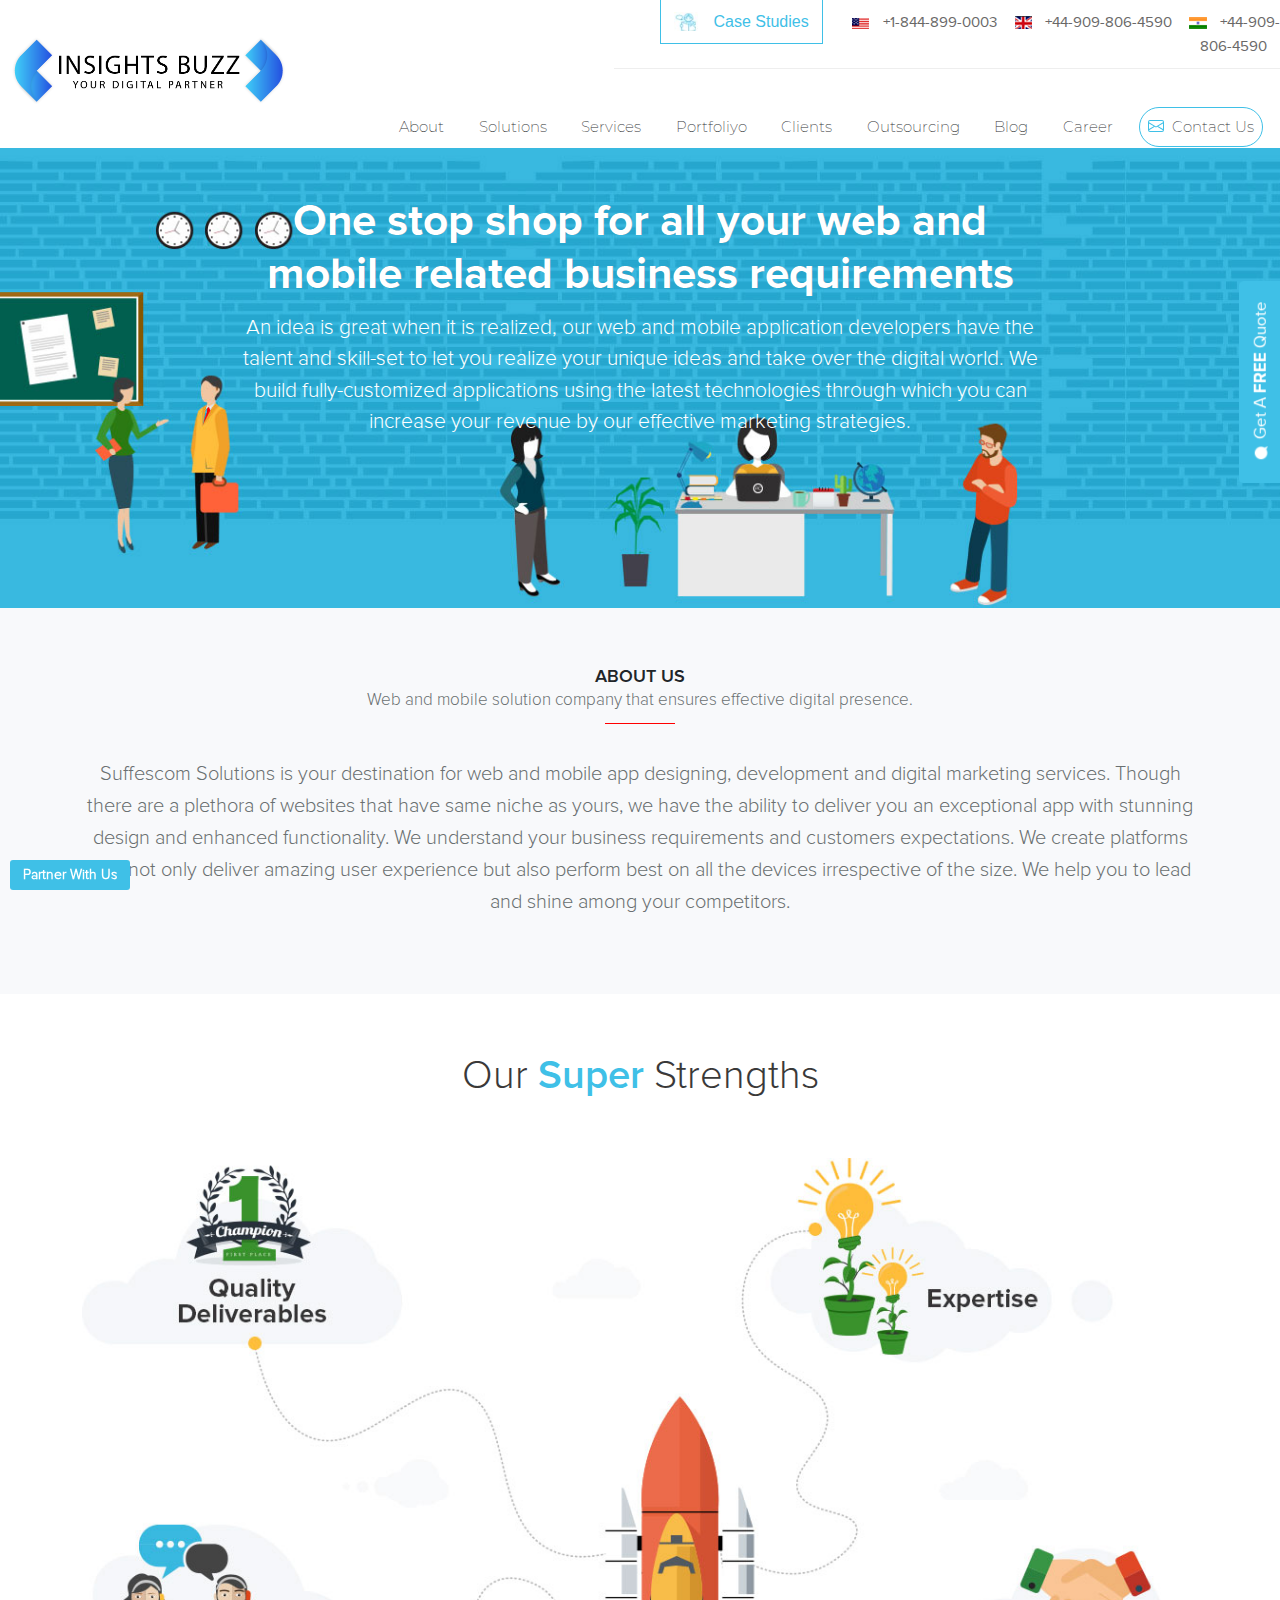
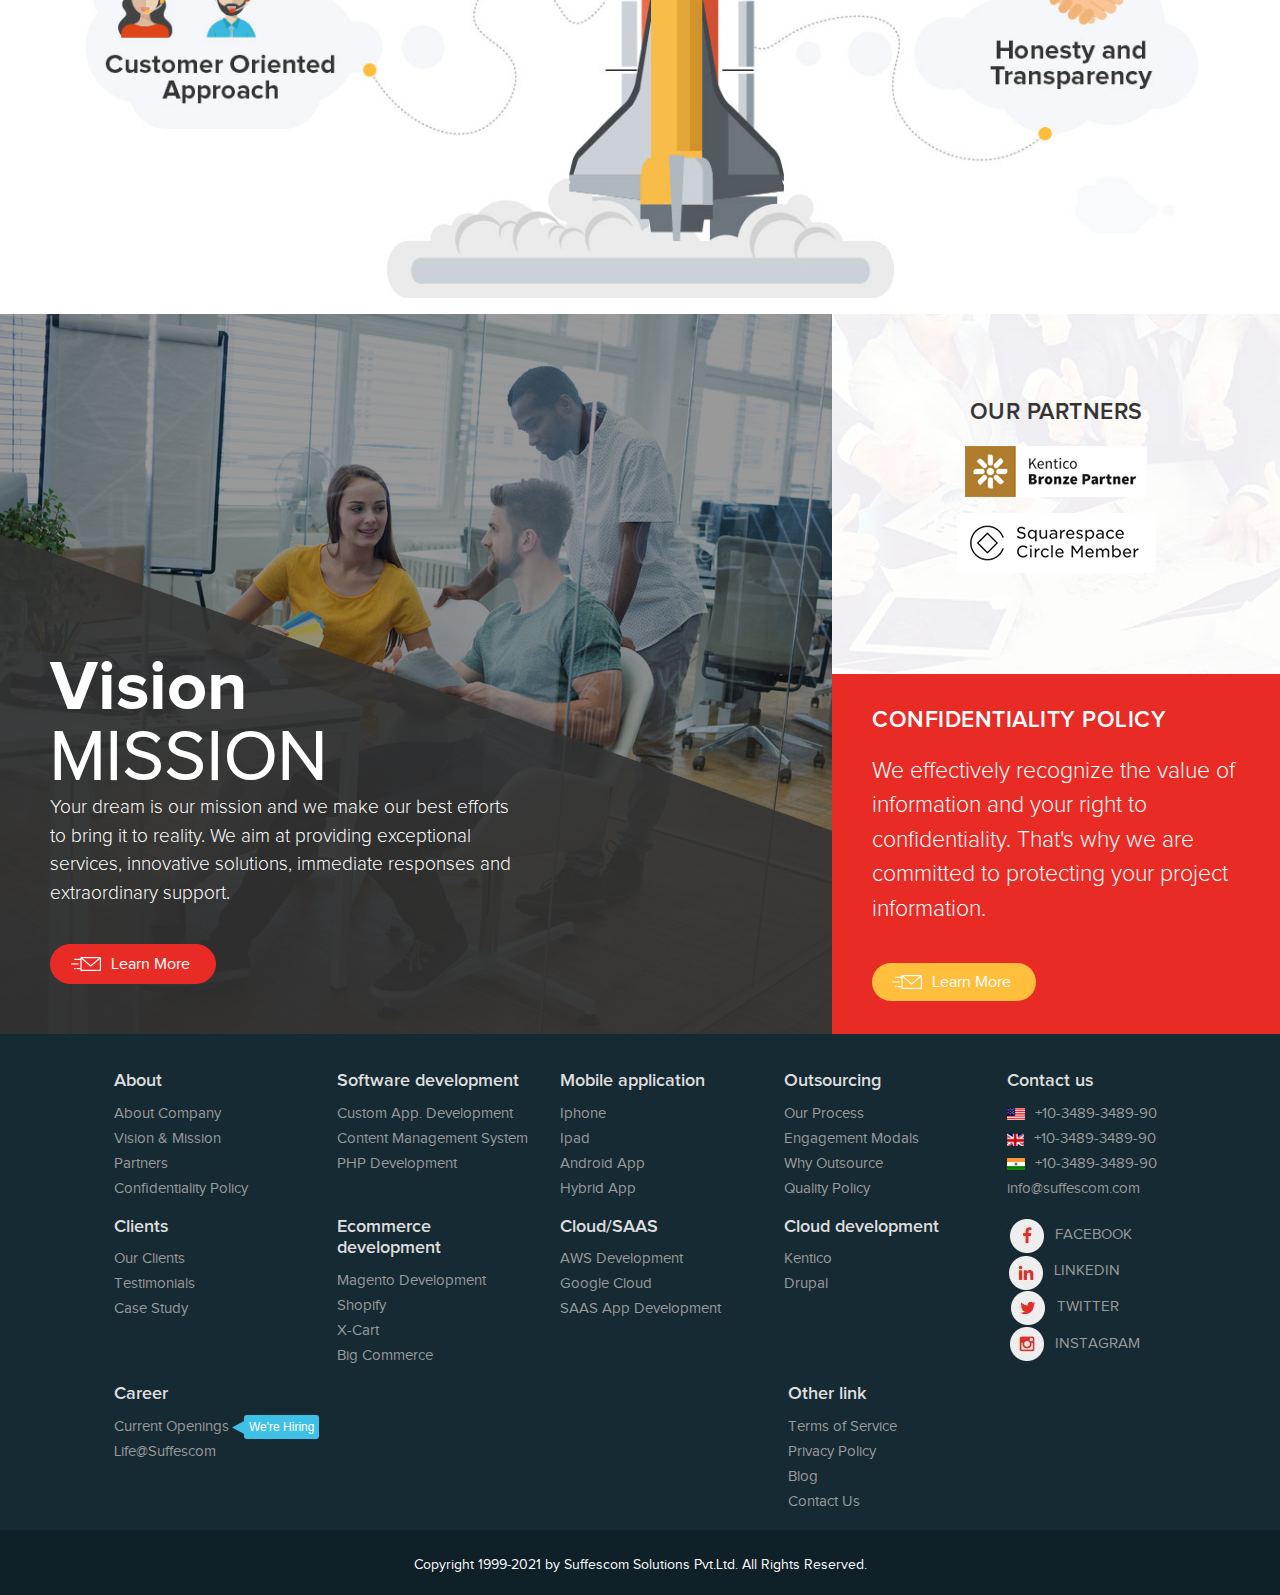
==== commit 20ceee21: "codecontact" ====
--- a/aboutcompany.html
+++ b/aboutcompany.html
@@ -7,817 +7,817 @@
 <link rel="stylesheet" href="css/style.css">
 </head>
 <body>
-    <div class="container-fluid">
+<div class="container-fluid">
+<div class="header"> 
+<div class="sub-header">
+<ul>
+<li class="case-border"><img src="img/hlogo.jpg" class="h-logo"><span>Case Studies</span></li>
+<li class="drop-list-down">
+<div class="dropdown">
+  <button class="btn dropdown-toggle" type="button" id="dropdownMenuButton1" data-bs-toggle="dropdown" aria-expanded="false">
+    Call Us
+  </button>
+  <ul class="dropdown-menu" aria-labelledby="dropdownMenuButton1">
+    <li><a class="dropdown-item" href="#"><img src="img/usa.png" class="img-fluid a-img log"><span class="americ">+1-844-899-0003</span></a></li>
+    <li><a class="dropdown-item" href="#"><img src="img/am.png" class="img-fluid uk-img log"><span class="americ">+4-909-806-4590</span></a></li>
+    <li><a class="dropdown-item" href="#"><img src="img/india.png" class="img-fluid i-img log"><span class="americ">+4-909-806-4590</span></a></li>
+  </ul>
+</div>
+</li>
+<li><img src="" class="img-fluid a-img logo"><span class="america">+1-844-899-0003</span></li>
+<li><img src="img/am.png" class="img-fluid uk-img loga"><span class="america">+44-909-806-4590</span></li>
+<li><img src="" class="img-fluid i-img logo"><span class="america">+44-909-806-4590</span></li>
+</ul>
+</div>
 
-        <div class="header"> 
-            <div class="sub-header">
-            <ul>
-            <li class="case-border"><img src="img/hlogo.jpg" class="h-logo"><span>Case Studies</span></li>
-            <li class="drop-list-down">
-            <div class="dropdown">
-              <button class="btn dropdown-toggle" type="button" id="dropdownMenuButton1" data-bs-toggle="dropdown" aria-expanded="false">
-                Call Us
-              </button>
-              <ul class="dropdown-menu" aria-labelledby="dropdownMenuButton1">
-                <li><a class="dropdown-item" href="#"><img src="img/usa.png" class="img-fluid a-img log"><span class="americ">+1-844-899-0003</span></a></li>
-                <li><a class="dropdown-item" href="#"><img src="img/am.png" class="img-fluid uk-img log"><span class="americ">+4-909-806-4590</span></a></li>
-                <li><a class="dropdown-item" href="#"><img src="img/india.png" class="img-fluid i-img log"><span class="americ">+4-909-806-4590</span></a></li>
+
+
+
+<div class="bottom-header">
+<nav class="navbar navbar-expand-sm navbar-light">
+  <div class="container-fluid">
+    
+    <button class="navbar-toggler" type="button" data-bs-toggle="collapse" data-bs-target="#mobile-navbar" aria-controls="mobile-navbar" aria-expanded="false" aria-label="Toggle navigation">
+      <span class="navbar-toggler-icon"></span>
+    </button>
+    <div class="header-logo">
+    <img src="img/png50.png" class="img-fluid head-logo">
+    </div>
+    <div id="mobile-navbar" class="default-hidden">
+      <div class="accordion accordion-flush" id="accordionFlushExample-about-ex">
+        <div class="accordion-item for-col">
+          <h2 class="accordion-header" id="flush-headingac">
+            <button class="accordion-button collapsed bg-light-1" type="button" data-bs-toggle="collapse" data-bs-target="#flush-collapseac" aria-expanded="false" aria-controls="flush-collapseac">
+              About 
+            </button>
+          </h2>
+          <div id="flush-collapseac" class="accordion-collapse collapse" aria-labelledby="flush-headingac" data-bs-parent="#accordionFlushExample-about-ex">
+            <div class="accordion-body bg-light-1">
+              <ul class="a-company-list">
+                <li><a href="aboutcompany.html">About Company</a></li>
+                <li><a href="vision.html">Vision $ Mission</a></li>
+                <li><a href="ourpartner.html">Our Partners</a></li>
+                <li><a href="confidentiality.html">Confidentiality Policy</a></li>
               </ul>
             </div>
-            </li>
-            <li><img src="" class="img-fluid a-img logo"><span class="america">+1-844-899-0003</span></li>
-            <li><img src="img/am.png" class="img-fluid uk-img loga"><span class="america">+44-909-806-4590</span></li>
-            <li><img src="" class="img-fluid i-img logo"><span class="america">+44-909-806-4590</span></li>
-            </ul>
-            </div>
-            
-            
-            
-            
-            <div class="bottom-header">
-            <nav class="navbar navbar-expand-sm navbar-light">
-              <div class="container-fluid">
-                
-                <button class="navbar-toggler" type="button" data-bs-toggle="collapse" data-bs-target="#mobile-navbar" aria-controls="mobile-navbar" aria-expanded="false" aria-label="Toggle navigation">
-                  <span class="navbar-toggler-icon"></span>
-                </button>
-                <div class="header-logo">
-                <img src="img/png50.png" class="img-fluid head-logo">
-                </div>
-                <div id="mobile-navbar" class="default-hidden">
-                  <div class="accordion accordion-flush" id="accordionFlushExample-about-ex">
-                    <div class="accordion-item for-col">
-                      <h2 class="accordion-header" id="flush-headingac">
-                        <button class="accordion-button collapsed bg-light-1" type="button" data-bs-toggle="collapse" data-bs-target="#flush-collapseac" aria-expanded="false" aria-controls="flush-collapseac">
-                          About 
-                        </button>
-                      </h2>
-                      <div id="flush-collapseac" class="accordion-collapse collapse" aria-labelledby="flush-headingac" data-bs-parent="#accordionFlushExample-about-ex">
-                        <div class="accordion-body bg-light-1">
-                          <ul class="a-company-list">
-                            <li>About Company</li>
-                            <li>Vision $ Mission</li>
-                            <li>Our Partners</li>
-                            <li>Confidentiality Policy</li>
-                          </ul>
-                        </div>
-                      </div>
-                    </div>
-                    <div class="accordion accordion-flush" id="accordionFlushExample-about-exe"></div>
-                    <div class="accordion-item b-color-grey for-col ">
-                      <h2 class="accordion-header" id="flush-headingab">
-                        <button class="accordion-button collapsed bg-light-1" type="button" data-bs-toggle="collapse" data-bs-target="#flush-collapseab" aria-expanded="false" aria-controls="flush-collapseab">
-                          Solution
-                        </button>
-                      </h2>
-                      <div id="flush-collapseab" class="accordion-collapse collapse" aria-labelledby="flush-headingab" data-bs-parent="#accordionFlushExample-about-exe">
-                        <div class="accordion-body bg-light-1">
-                          <div class="accordion accordion-flush" id="accordion-body-1">
-                            <div class="accordion-item for-col">
-                              <h2 class="accordion-header" id="flush-headingO-2">
-                                <button class="accordion-button collapsed bg-light-1" type="button" data-bs-toggle="collapse" data-bs-target="#flush-collapseO-2" aria-expanded="false" aria-controls="flush-collapseO-2">
-                                  Taxi
-                                </button>
-                              </h2>
-                              <div id="flush-collapseO-2" class="accordion-collapse collapse" aria-labelledby="flush-headingO-2" data-bs-parent="#accordion-body-1">
-                                <div class="accordion-body bg-light-1">
-                                  <ul class="acc-list">
-                                   <li><img src="img/taxi-facing-right.png" class="new-taxi">Taxi Dispatch</li>
-                                   <li><img src="img/limousine-side.png" class="new-taxi">Limo Dispatch</li>
-                                  </ul>
-                                </div>
-                              </div>
-                            </div>
-                            
-                            <div class="accordion-item for-col">
-                              <h2 class="accordion-header" id="flush-headingTwo">
-                                <button class="accordion-button collapsed bg-light-1" type="button" data-bs-toggle="collapse" data-bs-target="#flush-collapseTwo" aria-expanded="false" aria-controls="flush-collapseTwo">
-                                  Delivery
-                                </button>
-                              </h2>
-                              <div id="flush-collapseTwo" class="accordion-collapse collapse" aria-labelledby="flush-headingTwo" data-bs-parent="#accordion-body-1">
-                                <div class="accordion-body bg-light-1">
-                                  <ul class="acc-list">
-                                    <li><img src="img/food-delivery.png" class="new-taxi">Food Delivery</li>
-                                    <li><img src="img/grocery-icon.png" class="new-taxi">Grocery Delivery</li>
-                                    <li><img src="img/medicin-de.png" class="new-taxi">Medicine Delivery</li>
-                                    <li><img src="img/movers.png" class="new-taxi">Movers And Packers</li>
-                                    <li><img src="img/tow-truck.png" class="new-taxi">Pickup And Delivery</li>
-                                    <li><img src="img/liquor_icon.png" class="new-taxi">Liqour Delivery App</li>
-                                   </ul>
-                                </div>
-                              </div>
-                            </div>
-                            <div class="accordion-item for-col">
-                              <h2 class="accordion-header" id="flush-headingThree">
-                                <button class="accordion-button collapsed bg-light-1" type="button" data-bs-toggle="collapse" data-bs-target="#flush-collapseThree" aria-expanded="false" aria-controls="flush-collapseThree">
-                                  Services
-                                </button>
-                              </h2>
-                              <div id="flush-collapseThree" class="accordion-collapse collapse" aria-labelledby="flush-headingThree" data-bs-parent="#accordion-body-1">
-                                <div class="accordion-body bg-light-1">
-                                  <ul class="acc-list">
-                                    <li><img src="img/makeup-icon.png" class="new-taxi">Beauty Service</li>
-                                    <li><img src="img/carwash.png" class="new-taxi">Car Wash</li>
-                                    <li><img src="img/food-delivery.png" class="new-taxi">Catering Service</li>
-                                    <li><img src="img/pest-con-i.png" class="new-taxi">Pest Control Services</li>
-                                    <li><img src="img/handyman.png" class="new-taxi">Handyman Services<li>
-                                    <li><img src="img/housekeeping.png" class="new-taxi">Cleaning Services</li>
-                                    <li><img src="img/tow-truck.png" class="new-taxi">Roadside Assitance App</li>
-                                    <li><img src="img/baby-stroller.png" class="new-taxi">Babysitters Services</li>
-                                    <li><img src="img/cutting-lawn.png" class="new-taxi">Lawn Moving Services</li>
-                                    <li><img src="img/tutor-icon.png" class="new-taxi">Tutors Services</li>
-                                    <li><img src="img/walking-with-dog.png" class="new-taxi">Dog Walking App<li>
-                                    <li><img src="img/massage-icon.png" class="new-taxi">Massage Services</li>
-                                   </ul>
-                                </div>
-                              </div>
-                            </div>
-                          
-            
-                    <div class="accordion-item for-col">
-                      <h2 class="accordion-header" id="flush-headingTh">
-                        <button class="accordion-button collapsed bg-light-1" type="button" data-bs-toggle="collapse" data-bs-target="#flush-collapseTh" aria-expanded="false" aria-controls="flush-collapseTh">
-                          Healthcare
-                        </button>
-                      </h2>
-                      <div id="flush-collapseTh" class="accordion-collapse collapse" aria-labelledby="flush-headingTh" data-bs-parent="#accordion-body-1">
-                        <div class="accordion-body bg-light-1">
-                          <ul class="acc-list">
-                            <li><img src="img/medicin-de.png" class="new-taxi">Medicine Delivery</li>
-                            <li><img src="img/personal-trainer.png" class="new-taxi">Personal Trainer</li>
-                            <li><img src="img/healthcare-consultation.png" class="new-taxi">Healthcare Consultation</li>
-                            <li><img src="img/emergency.png" class="new-taxi">On-Demand Doctors/Nurses/Caretakers</li>
-                            <li><img src="img/telemedicine.png" class="new-taxi">Telemedicine App<li>
-                            </ul>
-                        </div>
-                      </div>
-                    </div>
-                  
-                
+          </div>
+        </div>
+        <div class="accordion accordion-flush" id="accordionFlushExample-about-exe"></div>
+        <div class="accordion-item b-color-grey for-col ">
+          <h2 class="accordion-header" id="flush-headingab">
+            <button class="accordion-button collapsed bg-light-1" type="button" data-bs-toggle="collapse" data-bs-target="#flush-collapseab" aria-expanded="false" aria-controls="flush-collapseab">
+              Solution
+            </button>
+          </h2>
+          <div id="flush-collapseab" class="accordion-collapse collapse" aria-labelledby="flush-headingab" data-bs-parent="#accordionFlushExample-about-exe">
+            <div class="accordion-body bg-light-1">
+              <div class="accordion accordion-flush" id="accordion-body-1">
                 <div class="accordion-item for-col">
-                  <h2 class="accordion-header" id="flush-headingtl">
-                    <button class="accordion-button collapsed bg-light-1" type="button" data-bs-toggle="collapse" data-bs-target="#flush-collapsetl" aria-expanded="false" aria-controls="flush-collapsetl">
-                      Marketplace
+                  <h2 class="accordion-header" id="flush-headingO-2">
+                    <button class="accordion-button collapsed bg-light-1" type="button" data-bs-toggle="collapse" data-bs-target="#flush-collapseO-2" aria-expanded="false" aria-controls="flush-collapseO-2">
+                      Taxi
                     </button>
                   </h2>
-                  <div id="flush-collapsetl" class="accordion-collapse collapse" aria-labelledby="flush-headingtl" data-bs-parent="#accordion-body-1">
+                  <div id="flush-collapseO-2" class="accordion-collapse collapse" aria-labelledby="flush-headingO-2" data-bs-parent="#accordion-body-1">
                     <div class="accordion-body bg-light-1">
                       <ul class="acc-list">
-                        <li><img src="img/rental-market.png" class="new-taxi">Rental Marketplace</li>
-                        <li><img src="img/freelance-market.png" class="new-taxi">Freelancer Marketplace</li>
-                        <li><img src="img/ecommerce-new.png" class="new-taxi">Ecomerce Marketplace</li>
-                        <li><img src="img/healthcare-consultation.png" class="new-taxi">Consultation Marketplace</li>
-                        
+                       <li><img src="img/taxi-facing-right.png" class="new-taxi">Taxi Dispatch</li>
+                       <li><img src="img/limousine-side.png" class="new-taxi">Limo Dispatch</li>
+                      </ul>
+                    </div>
+                  </div>
+                </div>
+                
+                <div class="accordion-item for-col">
+                  <h2 class="accordion-header" id="flush-headingTwo">
+                    <button class="accordion-button collapsed bg-light-1" type="button" data-bs-toggle="collapse" data-bs-target="#flush-collapseTwo" aria-expanded="false" aria-controls="flush-collapseTwo">
+                      Delivery
+                    </button>
+                  </h2>
+                  <div id="flush-collapseTwo" class="accordion-collapse collapse" aria-labelledby="flush-headingTwo" data-bs-parent="#accordion-body-1">
+                    <div class="accordion-body bg-light-1">
+                      <ul class="acc-list">
+                        <li><img src="img/food-delivery.png" class="new-taxi">Food Delivery</li>
+                        <li><img src="img/grocery-icon.png" class="new-taxi">Grocery Delivery</li>
+                        <li><img src="img/medicin-de.png" class="new-taxi">Medicine Delivery</li>
+                        <li><img src="img/movers.png" class="new-taxi">Movers And Packers</li>
+                        <li><img src="img/tow-truck.png" class="new-taxi">Pickup And Delivery</li>
+                        <li><img src="img/liquor_icon.png" class="new-taxi">Liqour Delivery App</li>
                        </ul>
                     </div>
                   </div>
                 </div>
-              </div>
-              </div>
-              </div>
+                <div class="accordion-item for-col">
+                  <h2 class="accordion-header" id="flush-headingThree">
+                    <button class="accordion-button collapsed bg-light-1" type="button" data-bs-toggle="collapse" data-bs-target="#flush-collapseThree" aria-expanded="false" aria-controls="flush-collapseThree">
+                      Services
+                    </button>
+                  </h2>
+                  <div id="flush-collapseThree" class="accordion-collapse collapse" aria-labelledby="flush-headingThree" data-bs-parent="#accordion-body-1">
+                    <div class="accordion-body bg-light-1">
+                      <ul class="acc-list">
+                        <li><img src="img/makeup-icon.png" class="new-taxi">Beauty Service</li>
+                        <li><img src="img/carwash.png" class="new-taxi">Car Wash</li>
+                        <li><img src="img/food-delivery.png" class="new-taxi">Catering Service</li>
+                        <li><img src="img/pest-con-i.png" class="new-taxi">Pest Control Services</li>
+                        <li><img src="img/handyman.png" class="new-taxi">Handyman Services<li>
+                        <li><img src="img/housekeeping.png" class="new-taxi">Cleaning Services</li>
+                        <li><img src="img/tow-truck.png" class="new-taxi">Roadside Assitance App</li>
+                        <li><img src="img/baby-stroller.png" class="new-taxi">Babysitters Services</li>
+                        <li><img src="img/cutting-lawn.png" class="new-taxi">Lawn Moving Services</li>
+                        <li><img src="img/tutor-icon.png" class="new-taxi">Tutors Services</li>
+                        <li><img src="img/walking-with-dog.png" class="new-taxi">Dog Walking App<li>
+                        <li><img src="img/massage-icon.png" class="new-taxi">Massage Services</li>
+                       </ul>
+                    </div>
+                  </div>
+                </div>
               
-                <div class="accordion accordion-flush" id="accordion-service-ex">
-                  <div class="accordion-item for-col">
-                    <h2 class="accordion-header" id="flush-headingon2">
-                      <button class="accordion-button collapsed bg-light-1" type="button" data-bs-toggle="collapse" data-bs-target="#flush-collapseOn2 " aria-expanded="false" aria-controls="flush-collapseOn2">
-                        Services
-                      </button>
-                    </h2>
-                    <div id="flush-collapseOn2" class="accordion-collapse collapse" aria-labelledby="flush-headingOn2" data-bs-parent="#accordion-service-ex">
-                      <div class="accordion-body bg-light-1">
-                        <ul class="a-company-list">
-                          <li>Web app development</li>
-                          <li>Mobile app development</li>
-                          <li>Blockchain app development</li>
-                          <li>industires
-                            <ul class="on-demand-list-1">
-                             <li>On-demand</li>
-                             <li>Ecommerce</li>
-                             <li>Real Estate</li>
-                             <li>Healthcare</li>
-                             <li>Education</li>
-                             <li>Fintech</li>
-                            </ul>
-                          </li>
-                        </ul>
-                      </div>
+
+        <div class="accordion-item for-col">
+          <h2 class="accordion-header" id="flush-headingTh">
+            <button class="accordion-button collapsed bg-light-1" type="button" data-bs-toggle="collapse" data-bs-target="#flush-collapseTh" aria-expanded="false" aria-controls="flush-collapseTh">
+              Healthcare
+            </button>
+          </h2>
+          <div id="flush-collapseTh" class="accordion-collapse collapse" aria-labelledby="flush-headingTh" data-bs-parent="#accordion-body-1">
+            <div class="accordion-body bg-light-1">
+              <ul class="acc-list">
+                <li><img src="img/medicin-de.png" class="new-taxi">Medicine Delivery</li>
+                <li><img src="img/personal-trainer.png" class="new-taxi">Personal Trainer</li>
+                <li><img src="img/healthcare-consultation.png" class="new-taxi">Healthcare Consultation</li>
+                <li><img src="img/emergency.png" class="new-taxi">On-Demand Doctors/Nurses/Caretakers</li>
+                <li><img src="img/telemedicine.png" class="new-taxi">Telemedicine App<li>
+                </ul>
+            </div>
+          </div>
+        </div>
+      
+    
+    <div class="accordion-item for-col">
+      <h2 class="accordion-header" id="flush-headingtl">
+        <button class="accordion-button collapsed bg-light-1" type="button" data-bs-toggle="collapse" data-bs-target="#flush-collapsetl" aria-expanded="false" aria-controls="flush-collapsetl">
+          Marketplace
+        </button>
+      </h2>
+      <div id="flush-collapsetl" class="accordion-collapse collapse" aria-labelledby="flush-headingtl" data-bs-parent="#accordion-body-1">
+        <div class="accordion-body bg-light-1">
+          <ul class="acc-list">
+            <li><img src="img/rental-market.png" class="new-taxi">Rental Marketplace</li>
+            <li><img src="img/freelance-market.png" class="new-taxi">Freelancer Marketplace</li>
+            <li><img src="img/ecommerce-new.png" class="new-taxi">Ecomerce Marketplace</li>
+            <li><img src="img/healthcare-consultation.png" class="new-taxi">Consultation Marketplace</li>
+            
+           </ul>
+        </div>
+      </div>
+    </div>
+  </div>
+  </div>
+  </div>
+  
+    <div class="accordion accordion-flush" id="accordion-service-ex">
+      <div class="accordion-item for-col">
+        <h2 class="accordion-header" id="flush-headingon2">
+          <button class="accordion-button collapsed bg-light-1" type="button" data-bs-toggle="collapse" data-bs-target="#flush-collapseOn2 " aria-expanded="false" aria-controls="flush-collapseOn2">
+            Services
+          </button>
+        </h2>
+        <div id="flush-collapseOn2" class="accordion-collapse collapse" aria-labelledby="flush-headingOn2" data-bs-parent="#accordion-service-ex">
+          <div class="accordion-body bg-light-1">
+            <ul class="a-company-list">
+              <li>Web app development</li>
+              <li>Mobile app development</li>
+              <li>Blockchain app development</li>
+              <li>industires
+                <ul class="on-demand-list-1">
+                 <li>On-demand</li>
+                 <li>Ecommerce</li>
+                 <li>Real Estate</li>
+                 <li>Healthcare</li>
+                 <li>Education</li>
+                 <li>Fintech</li>
+                </ul>
+              </li>
+            </ul>
+          </div>
+        </div>
+      </div>
+      </div>
+      <div class="accordion accordion-flush" id="accordionFlushEx">
+        <div class="accordion-item for-col">
+          <h2 class="accordion-header" id="flush-headingOn3">
+            <button class="accordion-button collapsed bg-light-1" type="button" data-bs-toggle="collapse" data-bs-target="#flush-collapseOn3" aria-expanded="false" aria-controls="flush-collapseOn3">
+              Portfolio
+            </button>
+          </h2>
+          <div id="flush-collapseOn3" class="accordion-collapse collapse" aria-labelledby="flush-headingOn3" data-bs-parent="#accordionFlushEx">
+            <div class="accordion-body bg-light-1">
+              <ul class="a-company-list">
+                <li>Web </li>
+                <li>Mobile</li>
+                
+              </ul>
+            </div>
+          </div>
+        </div>
+        </div>
+        <div class="accordion accordion-flush" id="accordionFlushnext">
+          <div class="accordion-item for-col">
+            <h2 class="accordion-header" id="flush-headingOn4">
+              <button class="accordion-button collapsed bg-light-1" type="button" data-bs-toggle="collapse" data-bs-target="#flush-collapseOn4" aria-expanded="false" aria-controls="flush-collapseOn4">
+                Clients
+              </button>
+            </h2>
+            <div id="flush-collapseOn4" class="accordion-collapse collapse" aria-labelledby="flush-headingOn4" data-bs-parent="#accordionFlushnext">
+              <div class="accordion-body bg-light-1">
+                <ul class="a-company-list">
+                  <li>Testimonials</li>
+                  <li>Clients</li>
+                  <li>Case Studies</li>
+                  
+                </ul>
+              </div>
+            </div>
+          </div>
+          </div>
+          <div class="accordion accordion-flush" id="accordion-ex-2">
+            <div class="accordion-item for-col">
+              <h2 class="accordion-header" id="flush-headingOn5">
+                <button class="accordion-button collapsed bg-light-1" type="button" data-bs-toggle="collapse" data-bs-target="#flush-collapseOn5" aria-expanded="false" aria-controls="flush-collapseOn5">
+                  Outsourcing
+                </button>
+              </h2>
+              <div id="flush-collapseOn5" class="accordion-collapse collapse" aria-labelledby="flush-headingOn5" data-bs-parent="#accordion-ex-2">
+                <div class="accordion-body bg-light-1">
+                  <ul class="a-company-list">
+                    <li>Quality Policy</li>
+                    <li>Our Process</li>
+                    <li>Why Outsource</li>
+                    <li>Engagement Model</li>
+                  </ul>
+                </div>
+              </div>
+            </div>
+            </div>
+            <div class="accordion accordion-flush" id="accordion-ex-3">
+              <div class="accordion-item for-col">
+                <h2 class="accordion-header" id="flush-headingOn6">
+                  <button class="accordion-button collapsed bg-light-1" type="button" data-bs-toggle="collapse" data-bs-target="#flush-collapseOn6" aria-expanded="false" aria-controls="flush-collapseOn6">
+                    Career
+                  </button>
+                </h2>
+                <div id="flush-collapseOn6" class="accordion-collapse collapse" aria-labelledby="flush-headingOn6" data-bs-parent="#accordion-ex-3">
+                  <div class="accordion-body bg-light-1">
+                    <ul class="a-company-list">
+                      <li>Jobs</li>
+                      <li>Life@Insightsbuzz</li>
+                      
+                    </ul>
+                  </div>
+                </div>
+              </div>
+            </div>
+          </div>
+          </div>
+        </div>
+    <div class="collapse navbar-collapse" id="navbarNavAltMarkup">
+      <div class="navbar-nav ms-auto">
+        <ul class="navbar-ul">
+        <li><a class="nav-link" href="#">About</a>
+        <div class="sub-menu default-hidden about-property">
+          <ul>
+            <li>
+              <div class="com-container">
+              <div class="row com-m">
+               <div class="col about-company border-right">
+                 <img src="img/about-menu-icon-1.png" class="vision">
+                 <h5 class="mission"><a href="aboutcompany.html">ABOUT COMPANY</a></h5>
+               </div>
+               <div class="col about-company border-right">
+                <img src="img/about-menu-icon-2.png" class="vision">
+                <h5 class="mission"><a href="vision.html">VISION & MISSION</a></h5>
+              </div>
+              <div class="col about-company border-right">
+                <img src="img/about-menu-icon-3.png" class="vision">
+                <h5 class="mission"><a href="ourpartner.html">OUR PARTNERS</a></h5>
+              </div>
+              <div class="col about-company">
+                <img src="img/about-menu-icon-4.png" class="vision">
+                <h5 class="mission"><a href="confidentiality.html">CONFIDENTIALITY POLICY</a></h5>
+              </div>
+             </div>
+             </div>
+            </li>
+          </ul>
+        </div></li>
+        <li><a class="nav-link" href="#">Solutions</a>
+          <div class="sub-menu default-hidden">
+          
+          <div class="row tab-row menu-pad">
+            <div class="col-2 tab-col">
+            <div class="tab">
+            <ul class="content-list-solution">
+            <li><button class="tablinks" onclick="openCity(event, 'London')" id="defaultOpen">Taxi</button></li>
+            <li><button class="tablinks" onclick="openCity(event, 'Paris')">Delivery</button></li>
+            <li><button class="tablinks" onclick="openCity(event, 'Tokyo')">Service</button></li>
+            <li><button class="tablinks" onclick="openCity(event, 'Healthcare')">Healthcare</button></li>
+            <li><button class="tablinks" onclick="openCity(event, 'Marketplace')">Marketplace</button></li>
+            </ul>
+          </div>
+          </div>
+          <div class="col-10">
+          <div id="London" class="tabcontent">
+            <div class="row menu-pad">
+              <div class="col taxi-dispatch">
+                <div class="row">
+                  <div class="col-2 taxi-img">
+                    <img src="img/taxi-facing-right.png" class="car-texi">
+                  </div>
+                  <div class="col-10 taxi-text">
+                    <h4 class="texi-headin"><a href="">Taxi Dispatch</a></h4>
+                    <p>A smarter solution for smart travellers. Allowing easy booking with sophisticated taxi app.</p>
+                    <ul class="g-dri">
+                      <li><a href="">Hotel dispatch panel</a></li>
+                      <li><a href="">Fleet Management system</a></li>
+                      <li><a href="">Ride Sharing platform</a></li>
+                      <li><a href="">Real-time bidding system</a></li>
+                    </ul>
+                  </div>
+                </div>
+                <div class="row">
+                  <div class="col-2 taxi-img">
+                    <img src="img/limousine-side.png" class="car-texi">
+                  </div>
+                  <div class="col-10 taxi-text">
+                    <h4 class="texi-headin"><a href="">Chauffeur On-Demand</a></h4>
+                    <p>A smarter solution for smart travellers. Allowing easy booking with sophisticated taxi app.</p>
+                    <ul class="g-dri">
+                      <li><a href="">Limo Dispatch System</a></li>
+                      <li><a href="">Hire by Hour</a></li>
+                      <li><a href="">Airport Pick and Drop</a></li>
+                      
+                    </ul>
+                  </div>
+                </div>
+                
+              </div>
+              <div class="col big-image">
+                <img src="img/hidenbnr.jpg" class="big-img-right">
+              </div>
+
+            </div>
+          </div>
+          
+          
+          <div id="Paris" class="tabcontent">
+            <div class="row menu-pad ">
+              <div class="col food-col">
+                <div class="row">
+                  <div class="col-2 taxi-img">
+                    <img src="img/food-delivery.png" class="car-texi">
+                  </div>
+                  <div class="col-10 taxi-text">
+                    <h4 class="texi-headin"><a href="">Food Delivery app</a></h4>
+                    <p>A smarter solution for smart travellers. Allowing easy booking with sophisticated taxi app.</p>
+                  </div>
+                </div>
+              </div>
+              
+                <div class="col food-col">
+                  <div class="row">
+                    <div class="col-2 taxi-img">
+                      <img src="img/grocery-icon.png" class="car-texi">
                     </div>
-                  </div>
-                  </div>
-                  <div class="accordion accordion-flush" id="accordionFlushEx">
-                    <div class="accordion-item for-col">
-                      <h2 class="accordion-header" id="flush-headingOn3">
-                        <button class="accordion-button collapsed bg-light-1" type="button" data-bs-toggle="collapse" data-bs-target="#flush-collapseOn3" aria-expanded="false" aria-controls="flush-collapseOn3">
-                          Portfolio
-                        </button>
-                      </h2>
-                      <div id="flush-collapseOn3" class="accordion-collapse collapse" aria-labelledby="flush-headingOn3" data-bs-parent="#accordionFlushEx">
-                        <div class="accordion-body bg-light-1">
-                          <ul class="a-company-list">
-                            <li>Web </li>
-                            <li>Mobile</li>
-                            
-                          </ul>
-                        </div>
-                      </div>
+                    <div class="col-10 taxi-text">
+                      <h4 class="texi-headin"><a href="">Grocery Delivery</a></h4>
+                      <p>A smarter solution for smart travellers. Allowing easy booking with sophisticated taxi app.</p>
                     </div>
+                  </div>
+                  
+                </div>
+            </div>
+            <div class="row">
+              <div class="col food-col">
+                <div class="row">
+                  <div class="col-2 taxi-img">
+                    <img src="img/medicin-de.png" class="car-texi">
+                  </div>
+                  <div class="col-10 taxi-text">
+                    <h4 class="texi-headin"><a href="">Madicine Delivery</a></h4>
+                    <p>A smarter solution for smart travellers. Allowing easy booking with sophisticated taxi app.</p>
+                  </div>
+                </div>
+              </div>
+              
+                <div class="col food-col">
+                  <div class="row">
+                    <div class="col-2 taxi-img">
+                      <img src="img/movers.png" class="car-texi">
                     </div>
-                    <div class="accordion accordion-flush" id="accordionFlushnext">
-                      <div class="accordion-item for-col">
-                        <h2 class="accordion-header" id="flush-headingOn4">
-                          <button class="accordion-button collapsed bg-light-1" type="button" data-bs-toggle="collapse" data-bs-target="#flush-collapseOn4" aria-expanded="false" aria-controls="flush-collapseOn4">
-                            Clients
-                          </button>
-                        </h2>
-                        <div id="flush-collapseOn4" class="accordion-collapse collapse" aria-labelledby="flush-headingOn4" data-bs-parent="#accordionFlushnext">
-                          <div class="accordion-body bg-light-1">
-                            <ul class="a-company-list">
-                              <li>Testimonials</li>
-                              <li>Clients</li>
-                              <li>Case Studies</li>
-                              
-                            </ul>
-                          </div>
-                        </div>
-                      </div>
-                      </div>
-                      <div class="accordion accordion-flush" id="accordion-ex-2">
-                        <div class="accordion-item for-col">
-                          <h2 class="accordion-header" id="flush-headingOn5">
-                            <button class="accordion-button collapsed bg-light-1" type="button" data-bs-toggle="collapse" data-bs-target="#flush-collapseOn5" aria-expanded="false" aria-controls="flush-collapseOn5">
-                              Outsourcing
-                            </button>
-                          </h2>
-                          <div id="flush-collapseOn5" class="accordion-collapse collapse" aria-labelledby="flush-headingOn5" data-bs-parent="#accordion-ex-2">
-                            <div class="accordion-body bg-light-1">
-                              <ul class="a-company-list">
-                                <li>Quality Policy</li>
-                                <li>Our Process</li>
-                                <li>Why Outsource</li>
-                                <li>Engagement Model</li>
-                              </ul>
-                            </div>
-                          </div>
-                        </div>
-                        </div>
-                        <div class="accordion accordion-flush" id="accordion-ex-3">
-                          <div class="accordion-item for-col">
-                            <h2 class="accordion-header" id="flush-headingOn6">
-                              <button class="accordion-button collapsed bg-light-1" type="button" data-bs-toggle="collapse" data-bs-target="#flush-collapseOn6" aria-expanded="false" aria-controls="flush-collapseOn6">
-                                Career
-                              </button>
-                            </h2>
-                            <div id="flush-collapseOn6" class="accordion-collapse collapse" aria-labelledby="flush-headingOn6" data-bs-parent="#accordion-ex-3">
-                              <div class="accordion-body bg-light-1">
-                                <ul class="a-company-list">
-                                  <li>Jobs</li>
-                                  <li>Life@Insightsbuzz</li>
-                                  
-                                </ul>
-                              </div>
-                            </div>
-                          </div>
-                        </div>
-                      </div>
-                      </div>
+                    <div class="col-10 taxi-text">
+                      <h4 class="texi-headin"><a href="">Movers and Packers</a></h4>
+                      <p>A smarter solution for smart travellers. Allowing easy booking with sophisticated taxi app.</p>
                     </div>
-                <div class="collapse navbar-collapse" id="navbarNavAltMarkup">
-                  <div class="navbar-nav ms-auto">
-                    <ul class="navbar-ul">
-                    <li><a class="nav-link" href="#">About</a>
-                    <div class="sub-menu default-hidden about-property">
-                      <ul>
-                        <li>
-                          <div class="com-container">
-                          <div class="row com-m">
-                           <div class="col about-company border-right">
-                             <img src="img/about-menu-icon-1.png" class="vision">
-                             <h5 class="mission"><a href="">ABOUT COMPANY</a></h5>
-                           </div>
-                           <div class="col about-company border-right">
-                            <img src="img/about-menu-icon-2.png" class="vision">
-                            <h5 class="mission"><a href="">VISION & MISSION</a></h5>
-                          </div>
-                          <div class="col about-company border-right">
-                            <img src="img/about-menu-icon-3.png" class="vision">
-                            <h5 class="mission"><a href="">OUR PARTNERS</a></h5>
-                          </div>
-                          <div class="col about-company">
-                            <img src="img/about-menu-icon-4.png" class="vision">
-                            <h5 class="mission"><a href="">CONFIDENTIALITY POLICY</a></h5>
-                          </div>
-                         </div>
-                         </div>
-                        </li>
-                      </ul>
-                    </div></li>
-                    <li><a class="nav-link" href="#">Solutions</a>
-                      <div class="sub-menu default-hidden">
-                      
-                      <div class="row tab-row menu-pad">
-                        <div class="col-2 tab-col">
-                        <div class="tab">
-                        <ul class="content-list-solution">
-                        <li><button class="tablinks" onclick="openCity(event, 'London')" id="defaultOpen">Taxi</button></li>
-                        <li><button class="tablinks" onclick="openCity(event, 'Paris')">Delivery</button></li>
-                        <li><button class="tablinks" onclick="openCity(event, 'Tokyo')">Service</button></li>
-                        <li><button class="tablinks" onclick="openCity(event, 'Healthcare')">Healthcare</button></li>
-                        <li><button class="tablinks" onclick="openCity(event, 'Marketplace')">Marketplace</button></li>
-                        </ul>
-                      </div>
-                      </div>
-                      <div class="col-10">
-                      <div id="London" class="tabcontent">
-                        <div class="row menu-pad">
-                          <div class="col taxi-dispatch">
-                            <div class="row">
-                              <div class="col-2 taxi-img">
-                                <img src="img/taxi-facing-right.png" class="car-texi">
-                              </div>
-                              <div class="col-10 taxi-text">
-                                <h4 class="texi-headin"><a href="">Taxi Dispatch</a></h4>
-                                <p>A smarter solution for smart travellers. Allowing easy booking with sophisticated taxi app.</p>
-                                <ul class="g-dri">
-                                  <li><a href="">Hotel dispatch panel</a></li>
-                                  <li><a href="">Fleet Management system</a></li>
-                                  <li><a href="">Ride Sharing platform</a></li>
-                                  <li><a href="">Real-time bidding system</a></li>
-                                </ul>
-                              </div>
-                            </div>
-                            <div class="row">
-                              <div class="col-2 taxi-img">
-                                <img src="img/limousine-side.png" class="car-texi">
-                              </div>
-                              <div class="col-10 taxi-text">
-                                <h4 class="texi-headin"><a href="">Chauffeur On-Demand</a></h4>
-                                <p>A smarter solution for smart travellers. Allowing easy booking with sophisticated taxi app.</p>
-                                <ul class="g-dri">
-                                  <li><a href="">Limo Dispatch System</a></li>
-                                  <li><a href="">Hire by Hour</a></li>
-                                  <li><a href="">Airport Pick and Drop</a></li>
-                                  
-                                </ul>
-                              </div>
-                            </div>
-                            
-                          </div>
-                          <div class="col big-image">
-                            <img src="img/hidenbnr.jpg" class="big-img-right">
-                          </div>
+                  </div>
+                  
+                </div>
+            </div>
+            <div class="row">
+              <div class="col food-col">
+                <div class="row">
+                  <div class="col-2 taxi-img">
+                    <img src="img/assitance-truck.png" class="car-texi">
+                  </div>
+                  <div class="col-10 taxi-text">
+                    <h4 class="texi-headin"><a href="">Pickup And Delivery</a></h4>
+                    <p>A smarter solution for smart travellers. Allowing easy booking with sophisticated taxi app.</p>
+                  </div>
+                </div>
+              </div>
+              
+                <div class="col food-col">
+                  <div class="row">
+                    <div class="col-2 taxi-img">
+                      <img src="img/liquor_icon.png" class="car-texi">
+                    </div>
+                    <div class="col-10 taxi-text">
+                      <h4 class="texi-headin"><a href="">Liquor Delivery app</a></h4>
+                      <p>A smarter solution for smart travellers. Allowing easy booking with sophisticated taxi app.</p>
+                    </div>
+                  </div>
+                  
+                </div>
+            </div>
+          </div>
+          
+          <div id="Tokyo" class="tabcontent">
+            <div class="row menu-pad">
+              <div class="col service-col">
+                <ul>
+                  <li><img src="img/makeup-icon.png" class="car-texi"></li>
+                  <li><h4 class="texi-head tok-head"><a href="">Beauty Service</a></h4></li>
+                </ul>
+              </div>
+              <div class="col service-col">
+                <ul>
+                  <li><img src="img/carwash.png" class="car-texi"></li>
+                  <li><h4 class="texi-head tok-head"><a href="">Car Wash</a></h4></li>
+                </ul>
+              </div>
+              <div class="col service-col">
+                <ul>
+                  <li><img src="img/buffet.png" class="car-texi"></li>
+                  <li><h4 class="texi-head tok-head"><a href="">Catering Services</a></h4></li>
+                </ul>
+              </div>
             
-                        </div>
-                      </div>
-                      
-                      
-                      <div id="Paris" class="tabcontent">
-                        <div class="row menu-pad ">
-                          <div class="col food-col">
-                            <div class="row">
-                              <div class="col-2 taxi-img">
-                                <img src="img/food-delivery.png" class="car-texi">
-                              </div>
-                              <div class="col-10 taxi-text">
-                                <h4 class="texi-headin"><a href="">Food Delivery app</a></h4>
-                                <p>A smarter solution for smart travellers. Allowing easy booking with sophisticated taxi app.</p>
-                              </div>
-                            </div>
-                          </div>
-                          
-                            <div class="col food-col">
-                              <div class="row">
-                                <div class="col-2 taxi-img">
-                                  <img src="img/grocery-icon.png" class="car-texi">
-                                </div>
-                                <div class="col-10 taxi-text">
-                                  <h4 class="texi-headin"><a href="">Grocery Delivery</a></h4>
-                                  <p>A smarter solution for smart travellers. Allowing easy booking with sophisticated taxi app.</p>
-                                </div>
-                              </div>
-                              
-                            </div>
-                        </div>
-                        <div class="row">
-                          <div class="col food-col">
-                            <div class="row">
-                              <div class="col-2 taxi-img">
-                                <img src="img/medicin-de.png" class="car-texi">
-                              </div>
-                              <div class="col-10 taxi-text">
-                                <h4 class="texi-headin"><a href="">Madicine Delivery</a></h4>
-                                <p>A smarter solution for smart travellers. Allowing easy booking with sophisticated taxi app.</p>
-                              </div>
-                            </div>
-                          </div>
-                          
-                            <div class="col food-col">
-                              <div class="row">
-                                <div class="col-2 taxi-img">
-                                  <img src="img/movers.png" class="car-texi">
-                                </div>
-                                <div class="col-10 taxi-text">
-                                  <h4 class="texi-headin"><a href="">Movers and Packers</a></h4>
-                                  <p>A smarter solution for smart travellers. Allowing easy booking with sophisticated taxi app.</p>
-                                </div>
-                              </div>
-                              
-                            </div>
-                        </div>
-                        <div class="row">
-                          <div class="col food-col">
-                            <div class="row">
-                              <div class="col-2 taxi-img">
-                                <img src="img/assitance-truck.png" class="car-texi">
-                              </div>
-                              <div class="col-10 taxi-text">
-                                <h4 class="texi-headin"><a href="">Pickup And Delivery</a></h4>
-                                <p>A smarter solution for smart travellers. Allowing easy booking with sophisticated taxi app.</p>
-                              </div>
-                            </div>
-                          </div>
-                          
-                            <div class="col food-col">
-                              <div class="row">
-                                <div class="col-2 taxi-img">
-                                  <img src="img/liquor_icon.png" class="car-texi">
-                                </div>
-                                <div class="col-10 taxi-text">
-                                  <h4 class="texi-headin"><a href="">Liquor Delivery app</a></h4>
-                                  <p>A smarter solution for smart travellers. Allowing easy booking with sophisticated taxi app.</p>
-                                </div>
-                              </div>
-                              
-                            </div>
-                        </div>
-                      </div>
-                      
-                      <div id="Tokyo" class="tabcontent">
-                        <div class="row menu-pad">
-                          <div class="col service-col">
-                            <ul>
-                              <li><img src="img/makeup-icon.png" class="car-texi"></li>
-                              <li><h4 class="texi-head tok-head"><a href="">Beauty Service</a></h4></li>
-                            </ul>
-                          </div>
-                          <div class="col service-col">
-                            <ul>
-                              <li><img src="img/carwash.png" class="car-texi"></li>
-                              <li><h4 class="texi-head tok-head"><a href="">Car Wash</a></h4></li>
-                            </ul>
-                          </div>
-                          <div class="col service-col">
-                            <ul>
-                              <li><img src="img/buffet.png" class="car-texi"></li>
-                              <li><h4 class="texi-head tok-head"><a href="">Catering Services</a></h4></li>
-                            </ul>
-                          </div>
-                        
-                      </div>
-                      <div class="row">
-                        <div class="col service-col">
-                          <ul>
-                            <li><img src="img/pest-con-i.png" class="car-texi"></li>
-                            <li><h4 class="texi-head tok-head"><a href="">Pest Control Services</a></h4></li>
-                          </ul>
-                        </div>
-                        <div class="col service-col">
-                          <ul>
-                            <li><img src="img/handyman.png" class="car-texi"></li>
-                            <li><h4 class="texi-head tok-head"><a href="">Handyman Services</a></h4></li>
-                          </ul>
-                        </div>
-                        <div class="col service-col">
-                          <ul>
-                            <li><img src="img/housekeeping.png" class="car-texi"></li>
-                            <li><h4 class="texi-head tok-head"><a href="">Cleaning Services</a></h4></li>
-                          </ul>
-                        </div>
-                      
+          </div>
+          <div class="row">
+            <div class="col service-col">
+              <ul>
+                <li><img src="img/pest-con-i.png" class="car-texi"></li>
+                <li><h4 class="texi-head tok-head"><a href="">Pest Control Services</a></h4></li>
+              </ul>
+            </div>
+            <div class="col service-col">
+              <ul>
+                <li><img src="img/handyman.png" class="car-texi"></li>
+                <li><h4 class="texi-head tok-head"><a href="">Handyman Services</a></h4></li>
+              </ul>
+            </div>
+            <div class="col service-col">
+              <ul>
+                <li><img src="img/housekeeping.png" class="car-texi"></li>
+                <li><h4 class="texi-head tok-head"><a href="">Cleaning Services</a></h4></li>
+              </ul>
+            </div>
+          
+        </div>
+        <div class="row">
+          <div class="col service-col">
+            <ul>
+              <li><img src="img/tow-truck.png" class="car-texi"></li>
+              <li><h4 class="texi-head tok-head"><a href="">Roadside Assistance App</a></h4></li>
+            </ul>
+          </div>
+          <div class="col service-col">
+            <ul>
+              <li><img src="img/baby-stroller.png" class="car-texi"></li>
+              <li><h4 class="texi-head tok-head"><a href="">Babysitters Services</a></h4></li>
+            </ul>
+          </div>
+          <div class="col service-col">
+            <ul>
+              <li><img src="img/cutting-lawn.png" class="car-texi"></li>
+              <li><h4 class="texi-head tok-head"><a href="">Lawn Mowing Service</a></h4></li>
+            </ul>
+          </div>
+        
+      </div>
+      <div class="row">
+        <div class="col service-col">
+          <ul>
+            <li><img src="img/tutor-icon.png" class="car-texi"></li>
+            <li><h4 class="texi-head tok-head"><a href="">Tutors Service</a></h4></li>
+          </ul>
+        </div>
+        <div class="col service-col">
+          <ul>
+            <li><img src="img/walking-with-dog.png" class="car-texi"></li>
+            <li><h4 class="texi-head tok-head"><a href="">Dog Walking app</a></h4></li>
+          </ul>
+        </div>
+        <div class="col service-col">
+          <ul>
+            <li><img src="img/massage-icon.png" class="car-texi"></li>
+            <li><h4 class="texi-head tok-head"><a href="">Massage Service</a></h4></li>
+          </ul>
+        </div>
+      
+    </div>
+        </div>
+        
+        
+          <div id="Healthcare" class="tabcontent">
+            <div class="row menu-pad hel-p">
+              <div class="col">
+                <div class="row my-2">
+                  <div class="col-2 taxi-img">
+                    <img src="img/medicin-de.png" class="car-texi">
+                  </div>
+                  <div class="col-10 taxi-text">
+                    <h4 class="texi-headin"><a href="">Medicine Delivery</a></h4>
+                    <p>A smarter solution for smart travellers. Allowing easy booking with sophisticated taxi app. A smarter solution for smart travellers. Allowing easy booking with sophisticated taxi app.</p>
+                  </div>
+                </div>
+              </div>
+                <div class="col">
+                  <div class="row my-2">
+                    <div class="col-2 taxi-img">
+                      <img src="img/personal-trainer.png" class="car-texi">
                     </div>
-                    <div class="row">
-                      <div class="col service-col">
-                        <ul>
-                          <li><img src="img/tow-truck.png" class="car-texi"></li>
-                          <li><h4 class="texi-head tok-head"><a href="">Roadside Assistance App</a></h4></li>
-                        </ul>
-                      </div>
-                      <div class="col service-col">
-                        <ul>
-                          <li><img src="img/baby-stroller.png" class="car-texi"></li>
-                          <li><h4 class="texi-head tok-head"><a href="">Babysitters Services</a></h4></li>
-                        </ul>
-                      </div>
-                      <div class="col service-col">
-                        <ul>
-                          <li><img src="img/cutting-lawn.png" class="car-texi"></li>
-                          <li><h4 class="texi-head tok-head"><a href="">Lawn Mowing Service</a></h4></li>
-                        </ul>
-                      </div>
-                    
-                  </div>
-                  <div class="row">
-                    <div class="col service-col">
-                      <ul>
-                        <li><img src="img/tutor-icon.png" class="car-texi"></li>
-                        <li><h4 class="texi-head tok-head"><a href="">Tutors Service</a></h4></li>
-                      </ul>
+                    <div class="col-10 taxi-text">
+                      <h4 class="texi-headin"><a href="">Personal Trainer</a></h4>
+                      <p>A smarter solution for smart travellers. A smarter solution for smart travellers. Allowing easy booking with sophisticated taxi app. Allowing easy booking with sophisticated taxi app.</p>
                     </div>
-                    <div class="col service-col">
-                      <ul>
-                        <li><img src="img/walking-with-dog.png" class="car-texi"></li>
-                        <li><h4 class="texi-head tok-head"><a href="">Dog Walking app</a></h4></li>
-                      </ul>
+                  </div>
+                </div>
+                
+            </div>
+            
+            <div class="row ">
+              <div class="col">
+                <div class="row my-2">
+                  <div class="col-2 taxi-img">
+                    <img src="img/healthcare-consultation.png" class="car-texi">
+                  </div>
+                  <div class="col-10 taxi-text">
+                    <h4 class="texi-headin"><a href="">Healthcare Consultation</a></h4>
+                    <p>A smarter solution for smart travellers. A smarter solution for smart travellers. Allowing easy booking with sophisticated taxi app. Allowing easy booking with sophisticated taxi app.</p>
+                  </div>
+                </div>
+                </div>
+                <div class="col">
+                  <div class="row my-2">
+                    <div class="col-2 taxi-img">
+                      <img src="img/emergency.png" class="car-texi">
                     </div>
-                    <div class="col service-col">
-                      <ul>
-                        <li><img src="img/massage-icon.png" class="car-texi"></li>
-                        <li><h4 class="texi-head tok-head"><a href="">Massage Service</a></h4></li>
-                      </ul>
+                    <div class="col-10 taxi-text">
+                      <h4 class="texi-headin"><a href="">On-Demand Doctor</a></h4>
+                      <p>A smarter solution for smart travellers. Allowing easy booking with sophisticated taxi app. A smarter solution for smart travellers. Allowing easy booking with sophisticated taxi app.</p>
                     </div>
-                  
-                </div>
-                    </div>
-                    
-                    
-                      <div id="Healthcare" class="tabcontent">
-                        <div class="row menu-pad hel-p">
-                          <div class="col">
-                            <div class="row my-2">
-                              <div class="col-2 taxi-img">
-                                <img src="img/medicin-de.png" class="car-texi">
-                              </div>
-                              <div class="col-10 taxi-text">
-                                <h4 class="texi-headin"><a href="">Medicine Delivery</a></h4>
-                                <p>A smarter solution for smart travellers. Allowing easy booking with sophisticated taxi app. A smarter solution for smart travellers. Allowing easy booking with sophisticated taxi app.</p>
-                              </div>
-                            </div>
-                          </div>
-                            <div class="col">
-                              <div class="row my-2">
-                                <div class="col-2 taxi-img">
-                                  <img src="img/personal-trainer.png" class="car-texi">
-                                </div>
-                                <div class="col-10 taxi-text">
-                                  <h4 class="texi-headin"><a href="">Personal Trainer</a></h4>
-                                  <p>A smarter solution for smart travellers. A smarter solution for smart travellers. Allowing easy booking with sophisticated taxi app. Allowing easy booking with sophisticated taxi app.</p>
-                                </div>
-                              </div>
-                            </div>
-                            
-                        </div>
-                        
-                        <div class="row ">
-                          <div class="col">
-                            <div class="row my-2">
-                              <div class="col-2 taxi-img">
-                                <img src="img/healthcare-consultation.png" class="car-texi">
-                              </div>
-                              <div class="col-10 taxi-text">
-                                <h4 class="texi-headin"><a href="">Healthcare Consultation</a></h4>
-                                <p>A smarter solution for smart travellers. A smarter solution for smart travellers. Allowing easy booking with sophisticated taxi app. Allowing easy booking with sophisticated taxi app.</p>
-                              </div>
-                            </div>
-                            </div>
-                            <div class="col">
-                              <div class="row my-2">
-                                <div class="col-2 taxi-img">
-                                  <img src="img/emergency.png" class="car-texi">
-                                </div>
-                                <div class="col-10 taxi-text">
-                                  <h4 class="texi-headin"><a href="">On-Demand Doctor</a></h4>
-                                  <p>A smarter solution for smart travellers. Allowing easy booking with sophisticated taxi app. A smarter solution for smart travellers. Allowing easy booking with sophisticated taxi app.</p>
-                                </div>
-                              </div>
-                            </div>
-                            
-                          </div>
-                        
-                        <div class="row">
-                          <div class="col">
-                            <div class="row my-2">
-                              <div class="col-1 taxi-img">
-                                <img src="img/telemedicine.png" class="car-texi">
-                              </div>
-                              <div class="col-11 prop-new taxi-text">
-                                <h4 class="texi-headin"><a href="">Telemedicine App</a></h4>
-                                <p class="smarter-p">A smarter solution for smart travellers. A smarter solution for smart travellers. Allowing easy booking with sophisticated taxi app. Allowing easy booking with sophisticated taxi app.</p>
-                              </div>
-                            </div>
-                            </div>
-                            
-                        
-                        </div>
+                  </div>
+                </div>
+                
+              </div>
             
+            <div class="row">
+              <div class="col">
+                <div class="row my-2">
+                  <div class="col-1 taxi-img">
+                    <img src="img/telemedicine.png" class="car-texi">
+                  </div>
+                  <div class="col-11 prop-new taxi-text">
+                    <h4 class="texi-headin"><a href="">Telemedicine App</a></h4>
+                    <p class="smarter-p">A smarter solution for smart travellers. A smarter solution for smart travellers. Allowing easy booking with sophisticated taxi app. Allowing easy booking with sophisticated taxi app.</p>
+                  </div>
+                </div>
+                </div>
+                
             
-            
-                       </div>
-                  
-                      <div id="Marketplace" class="tabcontent">
-                      <div class="row menu-pad">
-                        <div class="col">
-                          <div class="row mt-6">
-                          
-                            <div class="col-2 taxi-img">
-                              <img src="img/rental-market.png" class="car-texi">
-                            </div>
-                            <div class="col-10 taxi-text">
-                              <h4 class="texi-headin"><a href="">Rental Marketplace</a></h4>
-                              <p>Help individuals and companies to rent out goods and properties</p>
-                              <span class="rental"><a href="">Related examples:</a></span>
-                              <div class="rental-btn">
-                              <button type="button" class="airbnb-btn">Airbnb</button>
-                              <button type="button" class="airbnb-btn">RentTheRunway</button></div>
-                            </div>
-                          </div>
-                        </div>
-                          <div class="col">
-                            <div class="row mt-6">
-                              <div class="col-2 taxi-img">
-                                <img src="img/personal-trainer.png" class="car-texi">
-                              </div>
-                              <div class="col-10 taxi-text">
-                                <h4 class="texi-headin"><a href="">Personal Trainer</a></h4>
-                                <p>A smarter solution for smart travellers. Allowing easy booking with sophisticated taxi app.</p>
-                                <span class="rental"><a href="">Related examples:</a></span>
-                              <div class="rental-btn">
-                              <button type="button" class="airbnb-btn">Upwork</button>
-                              <button type="button" class="airbnb-btn">TaskRabbit</button>
-                              <button type="button" class="airbnb-btn">Fiverr</button>
-                            
-                              </div>
-                              </div>
-                            </div>
-                          </div>
-                          
-                      </div>
-                      
-                      <div class="row mt-6">
-                        <div class="col">
-                          <div class="row">
-                            <div class="col-2 taxi-img">
-                              <img src="img/healthcare-consultation.png" class="car-texi">
-                            </div>
-                            <div class="col-10 taxi-text">
-                              <h4 class="texi-headin"><a href="">Healthcare Consultation</a></h4>
-                              <p>A smarter solution for smart travellers. Allowing easy booking with sophisticated taxi app.</p>
-                              <span class="rental"><a href="">Related examples:</a></span>
-                              <div class="rental-btn">
-                              <button type="button" class="airbnb-btn">Amazon</button>
-                              <button type="button" class="airbnb-btn">ebay</button>
-                              <button type="button" class="airbnb-btn">Etsy</button>
-                            
-                              </div>
-                            </div>
-                          </div>
-                          </div>
-                          <div class="col">
-                            <div class="row">
-                              <div class="col-2 taxi-img">
-                                <img src="img/emergency.png" class="car-texi">
-                              </div>
-                              <div class="col-10 taxi-text">
-                                <h4 class="texi-headin"><a href="">On-Demand Doctor</a></h4>
-                                <p>A smarter solution for smart travellers. Allowing easy booking with sophisticated taxi app.</p>
-                                <span class="rental"><a href="">Platform for:</a></span>
-                              <div class="rental-btn">
-                              <button type="button" class="airbnb-btn">Online Tutorial</button>
-                              <button type="button" class="airbnb-btn">Dietition Consultancy</button>
-                              <button type="button" class="airbnb-btn">Doctor Consultancy</button>
-                              <button type="button" class="airbnb-btn">Astrologer Consultancy</button>
-                            
-                              </div>
-                              </div>
-                            </div>
-                          </div>
-                          </div>
-                        </div>
-                        </div>
-                        </div>
-                    </li>
-                    <li><a class="nav-link" href="#">Services</a>
-                      <div class="sub-menu default-hidden">
-                    <div class="row menu-wid">
-                      <div class="col back-col">
-                        <span class="web-span">
-                            <img src="img/web-app-dev.png" class="web-img">
-                            <a href="">Web app development</a>
-                        </span> 
-                        <p class="service-para">Get unique web solution based on your business requirment. Our experts focused on collaborative approach understands customer needs to deliver the quailty of work.</p>
-                      </div>
-                      <div class="col back-col">
-                        <span class="web-span">
-                            <img src="img/exprieance.png" class="web-img">
-                            <a href="">Mobile app development</a>
-                        </span> 
-                        <p class="service-para">We create impactful digital experiences driven by insight,strategy,design and technology to help customers succeed at the speed of innovation.</p>
-                      </div>
-                      <div class="col back-col">
-                        <span class="web-span">
-                            <img src="img/chain.png" class="web-img">
-                            <a href="">Blockchain app development</a>
-                        </span> 
-                        <p class="service-para">Our expert can consult you on your Blochchain needs and help to avoid froud and double-spending. Right from implementing and auditing smart contracts we can do it all.</p>
-                      </div>
-                      <div class="col back-color ">
-                        <span class="web-span">
-                            <img src="img/industires.png" class="web-img">
-                            <a href="">Web app development</a>
-                        </span> 
-                        <ul class="on-demand-list">
-                          <li><a href="">On-Demand </a></li>
-                          <li><a href="">Ecommerce</a></li>
-                          <li><a href="">Real Estate</a></li>
-                          <li><a href="">Healthcare</a></li>
-                          <li><a href="">Education</a></li>
-                          <li><a href="">Fintech</a></li>
-                        </ul>
-                      </div>
-                    </div>
-                    </div>
-                    </li>
-                    <li><a class="nav-link" href="#">Portfoliyo</a>
-                      <div class="sub-menu default-hidden">
-                        <div class="row menu-pad">
-                          <div class="col-6 web-right border-right back-col">
-                            <img src="img/portfolio-menu-icon-3.png" class="texi-img">
-                            <h4 class="texi-heading"><a href="">MOBILE</a></h4>
-            
-                          </div>
-                          <div class="col-6 web-left back-col">
-                            <img src="img/portfolio-menu-icon-1.png" class="texi-img">
-                            <h4 class="texi-heading"><a href="">WEB</a></h4>
-                          </div>
-                        </div>
-                      </div>
-                    </li>
-                    <li><a class="nav-link" href="#">Clients</a>
-                      <div class="sub-menu default-hidden">
-                        <div class="row cient-row menu-pad">
-                          <div class="col border-right back-col">
-                            <img src="img/testimonials-menu-icon-1.png" class="texi-img cient-img">
-                            <h4 class="texi-heading"><a href="">TESTIMONIALS</a></h4>
-                          </div>
-                          <div class="col border-right back-col">
-                            <img src="img/testimonials-menu-icon-2.png" class="texi-img">
-                            <h4 class="texi-heading"><a href="">CLIENTS</a></h4>
-                          </div>
-                          <div class="col back-col">
-                            <img src="img/testimonials-menu-icon-3.png" class="texi-img ">
-                            <h4 class="texi-heading"><a href="">CASE STUDIES</a></h4>
-                          </div>
-                        </div>
-                      </div>
-                    </li>
-                    <li><a class="nav-link" href="#">Outsourcing</a>
-                      <div class="sub-menu default-hidden">
-                        <div class="row out-row menu-pad">
-                          <div class="col border-right back-col">
-                            <img src="img/outsourcing-menu-icon-1.png" class="texi-img">
-                            <h4 class="texi-heading"><a href="">QUALITY POLICY</a></h4>
-                          </div>
-                          <div class="col border-right back-col">
-                            <img src="img/outsourcing-menu-icon-2.png" class="texi-img">
-                            <h4 class="texi-heading"><a href="">OUR PROCESS</a></h4>
-                          </div>
-                          <div class="col border-right back-col">
-                            <img src="img/outsourcing-menu-icon-3.png" class="texi-img ">
-                            <h4 class="texi-heading"><a href="">WHY OUTSOURCE</a></h4>
-                          </div>
-                          <div class="col back-col">
-                            <img src="img/outsourcing-menu-icon-4.png" class="texi-img ">
-                            <h4 class="texi-heading"><a href="">ENGAGEMENT MODEL</a></h4>
-                          </div>
-                        </div>
-                      </div>
-                    </li>
-                    <li><a class="nav-link" href="#">Blog</a></li>
-                    <li><a class="nav-link" href="#">Career</a>
-                      <div class="sub-menu default-hidden">
-                        <div class="row careers-row menu-pad">
-                          <div class="col border-right back-col">
-                            <img src="img/carrers-menu-icon-1.png" class="texi-img">
-                            <h4 class="texi-heading"><a href="">JOBS</a></h4>
-                          </div>
-                          <div class="col back-col">
-                            <img src="img/carrers-menu-icon-2.png" class="texi-img">
-                            <h4 class="texi-heading"><a href="">LIFE@INSIGHTSBUZZ</a></h4>
-                          </div>
-                          </div>
-                      </div>
-                    </li>
-                    <li><a class="nav-link contact-us" href="#"><svg xmlns="http://www.w3.org/2000/svg" width="16" height="16" fill="currentColor" class="bi bi-envelope" viewBox="0 0 16 16">
-              <path d="M0 4a2 2 0 0 1 2-2h12a2 2 0 0 1 2 2v8a2 2 0 0 1-2 2H2a2 2 0 0 1-2-2V4zm2-1a1 1 0 0 0-1 1v.217l7 4.2 7-4.2V4a1 1 0 0 0-1-1H2zm13 2.383-4.758 2.855L15 11.114v-5.73zm-.034 6.878L9.271 8.82 8 9.583 6.728 8.82l-5.694 3.44A1 1 0 0 0 2 13h12a1 1 0 0 0 .966-.739zM1 11.114l4.758-2.876L1 5.383v5.73z"/>
-            </svg>Contact Us</a></li>
+            </div>
+
+
+
+           </div>
+      
+          <div id="Marketplace" class="tabcontent">
+          <div class="row menu-pad">
+            <div class="col">
+              <div class="row mt-6">
+              
+                <div class="col-2 taxi-img">
+                  <img src="img/rental-market.png" class="car-texi">
+                </div>
+                <div class="col-10 taxi-text">
+                  <h4 class="texi-headin"><a href="">Rental Marketplace</a></h4>
+                  <p>Help individuals and companies to rent out goods and properties</p>
+                  <span class="rental"><a href="">Related examples:</a></span>
+                  <div class="rental-btn">
+                  <button type="button" class="airbnb-btn">Airbnb</button>
+                  <button type="button" class="airbnb-btn">RentTheRunway</button></div>
+                </div>
+              </div>
+            </div>
+              <div class="col">
+                <div class="row mt-6">
+                  <div class="col-2 taxi-img">
+                    <img src="img/personal-trainer.png" class="car-texi">
+                  </div>
+                  <div class="col-10 taxi-text">
+                    <h4 class="texi-headin"><a href="">Personal Trainer</a></h4>
+                    <p>A smarter solution for smart travellers. Allowing easy booking with sophisticated taxi app.</p>
+                    <span class="rental"><a href="">Related examples:</a></span>
+                  <div class="rental-btn">
+                  <button type="button" class="airbnb-btn">Upwork</button>
+                  <button type="button" class="airbnb-btn">TaskRabbit</button>
+                  <button type="button" class="airbnb-btn">Fiverr</button>
+                
+                  </div>
+                  </div>
+                </div>
+              </div>
+              
+          </div>
+          
+          <div class="row mt-6">
+            <div class="col">
+              <div class="row">
+                <div class="col-2 taxi-img">
+                  <img src="img/healthcare-consultation.png" class="car-texi">
+                </div>
+                <div class="col-10 taxi-text">
+                  <h4 class="texi-headin"><a href="">Healthcare Consultation</a></h4>
+                  <p>A smarter solution for smart travellers. Allowing easy booking with sophisticated taxi app.</p>
+                  <span class="rental"><a href="">Related examples:</a></span>
+                  <div class="rental-btn">
+                  <button type="button" class="airbnb-btn">Amazon</button>
+                  <button type="button" class="airbnb-btn">ebay</button>
+                  <button type="button" class="airbnb-btn">Etsy</button>
+                
+                  </div>
+                </div>
+              </div>
+              </div>
+              <div class="col">
+                <div class="row">
+                  <div class="col-2 taxi-img">
+                    <img src="img/emergency.png" class="car-texi">
+                  </div>
+                  <div class="col-10 taxi-text">
+                    <h4 class="texi-headin"><a href="">On-Demand Doctor</a></h4>
+                    <p>A smarter solution for smart travellers. Allowing easy booking with sophisticated taxi app.</p>
+                    <span class="rental"><a href="">Platform for:</a></span>
+                  <div class="rental-btn">
+                  <button type="button" class="airbnb-btn">Online Tutorial</button>
+                  <button type="button" class="airbnb-btn">Dietition Consultancy</button>
+                  <button type="button" class="airbnb-btn">Doctor Consultancy</button>
+                  <button type="button" class="airbnb-btn">Astrologer Consultancy</button>
+                
+                  </div>
+                  </div>
+                </div>
+              </div>
+              </div>
+            </div>
+            </div>
+            </div>
+        </li>
+        <li><a class="nav-link" href="#">Services</a>
+          <div class="sub-menu default-hidden">
+        <div class="row menu-wid">
+          <div class="col back-col">
+            <span class="web-span">
+                <img src="img/web-app-dev.png" class="web-img">
+                <a href="">Web app development</a>
+            </span> 
+            <p class="service-para">Get unique web solution based on your business requirment. Our experts focused on collaborative approach understands customer needs to deliver the quailty of work.</p>
+          </div>
+          <div class="col back-col">
+            <span class="web-span">
+                <img src="img/exprieance.png" class="web-img">
+                <a href="">Mobile app development</a>
+            </span> 
+            <p class="service-para">We create impactful digital experiences driven by insight,strategy,design and technology to help customers succeed at the speed of innovation.</p>
+          </div>
+          <div class="col back-col">
+            <span class="web-span">
+                <img src="img/chain.png" class="web-img">
+                <a href="">Blockchain app development</a>
+            </span> 
+            <p class="service-para">Our expert can consult you on your Blochchain needs and help to avoid froud and double-spending. Right from implementing and auditing smart contracts we can do it all.</p>
+          </div>
+          <div class="col back-color ">
+            <span class="web-span">
+                <img src="img/industires.png" class="web-img">
+                <a href="">Web app development</a>
+            </span> 
+            <ul class="on-demand-list">
+              <li><a href="">On-Demand </a></li>
+              <li><a href="">Ecommerce</a></li>
+              <li><a href="">Real Estate</a></li>
+              <li><a href="">Healthcare</a></li>
+              <li><a href="">Education</a></li>
+              <li><a href="">Fintech</a></li>
             </ul>
-                  </div>
-                </div>
-              </div>
-            </nav>
-            </div>
-            
-            </div>
-            </div>
+          </div>
+        </div>
+        </div>
+        </li>
+        <li><a class="nav-link" href="#">Portfoliyo</a>
+          <div class="sub-menu default-hidden">
+            <div class="row menu-pad">
+              <div class="col-6 web-right border-right back-col">
+                <img src="img/portfolio-menu-icon-3.png" class="texi-img">
+                <h4 class="texi-heading"><a href="">MOBILE</a></h4>
+
+              </div>
+              <div class="col-6 web-left back-col">
+                <img src="img/portfolio-menu-icon-1.png" class="texi-img">
+                <h4 class="texi-heading"><a href="">WEB</a></h4>
+              </div>
+            </div>
+          </div>
+        </li>
+        <li><a class="nav-link" href="#">Clients</a>
+          <div class="sub-menu default-hidden">
+            <div class="row cient-row menu-pad">
+              <div class="col border-right back-col">
+                <img src="img/testimonials-menu-icon-1.png" class="texi-img cient-img">
+                <h4 class="texi-heading"><a href="">TESTIMONIALS</a></h4>
+              </div>
+              <div class="col border-right back-col">
+                <img src="img/testimonials-menu-icon-2.png" class="texi-img">
+                <h4 class="texi-heading"><a href="">CLIENTS</a></h4>
+              </div>
+              <div class="col back-col">
+                <img src="img/testimonials-menu-icon-3.png" class="texi-img ">
+                <h4 class="texi-heading"><a href="">CASE STUDIES</a></h4>
+              </div>
+            </div>
+          </div>
+        </li>
+        <li><a class="nav-link" href="#">Outsourcing</a>
+          <div class="sub-menu default-hidden">
+            <div class="row out-row menu-pad">
+              <div class="col border-right back-col">
+                <img src="img/outsourcing-menu-icon-1.png" class="texi-img">
+                <h4 class="texi-heading"><a href="">QUALITY POLICY</a></h4>
+              </div>
+              <div class="col border-right back-col">
+                <img src="img/outsourcing-menu-icon-2.png" class="texi-img">
+                <h4 class="texi-heading"><a href="">OUR PROCESS</a></h4>
+              </div>
+              <div class="col border-right back-col">
+                <img src="img/outsourcing-menu-icon-3.png" class="texi-img ">
+                <h4 class="texi-heading"><a href="">WHY OUTSOURCE</a></h4>
+              </div>
+              <div class="col back-col">
+                <img src="img/outsourcing-menu-icon-4.png" class="texi-img ">
+                <h4 class="texi-heading"><a href="">ENGAGEMENT MODEL</a></h4>
+              </div>
+            </div>
+          </div>
+        </li>
+        <li><a class="nav-link" href="#">Blog</a></li>
+        <li><a class="nav-link" href="#">Career</a>
+          <div class="sub-menu default-hidden">
+            <div class="row careers-row menu-pad">
+              <div class="col border-right back-col">
+                <img src="img/carrers-menu-icon-1.png" class="texi-img">
+                <h4 class="texi-heading"><a href="">JOBS</a></h4>
+              </div>
+              <div class="col back-col">
+                <img src="img/carrers-menu-icon-2.png" class="texi-img">
+                <h4 class="texi-heading"><a href="">LIFE@INSIGHTSBUZZ</a></h4>
+              </div>
+              </div>
+          </div>
+        </li>
+        <li><a class="nav-link contact-us" href="#"><svg xmlns="http://www.w3.org/2000/svg" width="16" height="16" fill="currentColor" class="bi bi-envelope" viewBox="0 0 16 16">
+  <path d="M0 4a2 2 0 0 1 2-2h12a2 2 0 0 1 2 2v8a2 2 0 0 1-2 2H2a2 2 0 0 1-2-2V4zm2-1a1 1 0 0 0-1 1v.217l7 4.2 7-4.2V4a1 1 0 0 0-1-1H2zm13 2.383-4.758 2.855L15 11.114v-5.73zm-.034 6.878L9.271 8.82 8 9.583 6.728 8.82l-5.694 3.44A1 1 0 0 0 2 13h12a1 1 0 0 0 .966-.739zM1 11.114l4.758-2.876L1 5.383v5.73z"/>
+</svg>Contact Us</a></li>
+</ul>
+      </div>
+    </div>
+  </div>
+</nav>
+</div>
+
+</div>
+</div>
+
      <div class="about-banner-1">
          <div class="container about-container">
              <div class="row">
@@ -880,536 +880,557 @@
             </div>
         </div>
     </section>
-    </div>
+    
 
     <div class="footer">
-        <div class="sub-footer">
+      <div class="sub-footer">
+    
+        <div class="row f-row">
+        <div class="col f-col">
+          <div class="accordion accordion-flush" id="accordionFlushExample">
+            <div class="accordion-item">
+              <h2 class="accordion-header" id="flush-headingOne">
+                <button class="accordion-button collapsed" type="button" data-bs-toggle="collapse" data-bs-target="#flush-collapseOne" aria-expanded="false" aria-controls="flush-collapseOne">
+                  About
+                </button>
+              </h2>
+              <div id="flush-collapseOne" class="accordion-collapse collapse" aria-labelledby="flush-headingOne" data-bs-parent="#accordionFlushExample">
+                <div class="accordion-body">
+                  <ul>
+                
+                    <li><a href="" class="foot-a">About Company</a></li>
+                    <li><a href="" class="foot-a">Vision & Mission</a></li>
+                    <li><a href="" class="foot-a">Partners</a></li>
+                    <li><a href="" class="foot-a">Confidentiality Policy</a></li>
+                    </ul>
+        
+                </div>
+              </div>
+            </div>
+            </div>
+                
+        
+        </div>
+        <div class="col f-col">
+          <div class="accordion accordion-flush" id="accordionFlushExample">
+            <div class="accordion-item">
+              <h2 class="accordion-header" id="flush-headingtwo">
+                <button class="accordion-button collapsed" type="button" data-bs-toggle="collapse" data-bs-target="#flush-collapsetwo" aria-expanded="false" aria-controls="flush-collapsetwo">
+                  Software development
+                </button>
+              </h2>
+              <div id="flush-collapsetwo" class="accordion-collapse collapse" aria-labelledby="flush-headingtwo" data-bs-parent="#accordionFlushExample">
+                <div class="accordion-body">
+                  <ul>
+                    
+                    <li><a href="" class="foot-a">Custom App. Development</a></li>
+                    <li><a href="" class="foot-a">Content Management System</a></li>
+                    <li><a href="" class="foot-a">PHP Development</a></li>
+            
+                    </ul>
+                </div>
+              </div>
+            </div>
+            </div>
+        
+                
+              
+        
+        </div>
+        <div class="col f-col">
+          <div class="accordion accordion-flush" id="accordionFlushExample">
+            <div class="accordion-item">
+              <h2 class="accordion-header" id="flush-headingthree">
+                <button class="accordion-button collapsed" type="button" data-bs-toggle="collapse" data-bs-target="#flush-collapsethree" aria-expanded="false" aria-controls="flush-collapsethree">
+                  Mobile application
+                </button>
+              </h2>
+              <div id="flush-collapsethree" class="accordion-collapse collapse" aria-labelledby="flush-headingthree" data-bs-parent="#accordionFlushExample">
+                <div class="accordion-body">
+                  <ul>
+                    
+                    <li><a href="" class="foot-a">Iphone</a></li>
+                    <li><a href="" class="foot-a">Ipad</a></li>
+                    <li><a href="" class="foot-a">Android App</a></li>
+                    <li><a href="" class="foot-a">Hybrid App</a></li>
+                    </ul>
+                </div>
+              </div>
+            </div>
+            </div>
+        
+                
+        </div>
+        <div class="col f-col">
+          <div class="accordion accordion-flush" id="accordionFlushExample">
+            <div class="accordion-item">
+              <h2 class="accordion-header" id="flush-headingfour">
+                <button class="accordion-button collapsed" type="button" data-bs-toggle="collapse" data-bs-target="#flush-collapsefour" aria-expanded="false" aria-controls="flush-collapsefour">
+                  Outsourcing
+                </button>
+              </h2>
+              <div id="flush-collapsefour" class="accordion-collapse collapse" aria-labelledby="flush-headingfour" data-bs-parent="#accordionFlushExample">
+                <div class="accordion-body">
+                  <ul>
+                  
+                    <li><a href="" class="foot-a">Our Process</a></li>
+                    <li><a href="" class="foot-a">Engagement Modals</a></li>
+                    <li><a href="" class="foot-a">Why Outsource</a></li>
+                    <li><a href="" class="foot-a">Quality Policy</a></li>
+                    </ul>
+                </div>
+              </div>
+            </div>
+            </div>
+        
+                   
+              
+        
+        </div>
+        <div class="col f-col">
+          <div class="accordion accordion-flush" id="accordionFlushExample">
+            <div class="accordion-item">
+              <h2 class="accordion-header" id="flush-headingfive">
+                <button class="accordion-button collapsed" type="button" data-bs-toggle="collapse" data-bs-target="#flush-collapsefive" aria-expanded="false" aria-controls="flush-collapsefive">
+                  Contact us
+                </button>
+              </h2>
+              <div id="flush-collapsefive" class="accordion-collapse collapse" aria-labelledby="flush-headingfive" data-bs-parent="#accordionFlushExample">
+                <div class="accordion-body">
+                  <ul>
+               
+                    <li><a href="" class="foot-a"><img src="img/usa.png" class="img-fluid">+10-3489-3489-90</a></li>
+                    <li><a href="" class="foot-a"><img src="img/am.png" class="img-fluid">+10-3489-3489-90</a></li>
+                    <li><a href="" class="foot-a"><img src="img/india.png" class="img-fluid">+10-3489-3489-90</a></li>
+                    <li><a href="" class="foot-a">info@suffescom.com</a></li>
+                    </ul>
+                </div>
+              </div>
+            </div>
+            </div>
+        
+               
+        </div>
+        </div>
+        <div class="row f-row">
+        <div class="col f-col">
+          <div class="accordion accordion-flush" id="accordionFlushExample">
+            <div class="accordion-item">
+              <h2 class="accordion-header" id="flush-headingsix">
+                <button class="accordion-button collapsed" type="button" data-bs-toggle="collapse" data-bs-target="#flush-collapsesix" aria-expanded="false" aria-controls="flush-collapsesix">
+                  Clients
+                </button>
+              </h2>
+              <div id="flush-collapsesix" class="accordion-collapse collapse" aria-labelledby="flush-headingsix" data-bs-parent="#accordionFlushExample">
+                <div class="accordion-body">
+                  <ul>
+               
+                    <li><a href="" class="foot-a">Our Clients</a></li>
+                    <li><a href="" class="foot-a">Testimonials</a></li>
+                    <li><a href="" class="foot-a">Case Study</a></li>
+            
+                    </ul>
+                </div>
+              </div>
+            </div>
+            </div>
+                
+              
+        
+        </div>
+        <div class="col f-col">
+          <div class="accordion accordion-flush" id="accordionFlushExample">
+            <div class="accordion-item">
+              <h2 class="accordion-header" id="flush-headingsev">
+                <button class="accordion-button collapsed" type="button" data-bs-toggle="collapse" data-bs-target="#flush-collapsesev" aria-expanded="false" aria-controls="flush-collapsesev">
+                  Ecommerce development
+                </button>
+              </h2>
+              <div id="flush-collapsesev" class="accordion-collapse collapse" aria-labelledby="flush-headingsev" data-bs-parent="#accordionFlushExample">
+                <div class="accordion-body">
+                  <ul>
+                    
+                    <li><a href="" class="foot-a">Magento Development</a></li>
+                    <li><a href="" class="foot-a">Shopify</a></li>
+                    <li><a href="" class="foot-a">X-Cart</a></li>
+                    <li><a href="" class="foot-a">Big Commerce</a></li>
+                    </ul>
+       
+                </div>
+              </div>
+            </div>
+            </div>
+        
+                     
+        
+        </div>
+        <div class="col f-col">
+          <div class="accordion accordion-flush" id="accordionFlushExample">
+            <div class="accordion-item">
+              <h2 class="accordion-header" id="flush-headingeig">
+                <button class="accordion-button collapsed" type="button" data-bs-toggle="collapse" data-bs-target="#flush-collapseeig" aria-expanded="false" aria-controls="flush-collapseeig">
+                  Cloud/SAAS
+                </button>
+              </h2>
+              <div id="flush-collapseeig" class="accordion-collapse collapse" aria-labelledby="flush-headingeig" data-bs-parent="#accordionFlushExample">
+                <div class="accordion-body">
+                  <ul>
+               
+                    <li><a href="" class="foot-a">AWS Development</a></li>
+                    <li><a href="" class="foot-a">Google Cloud</a></li>
+                    <li><a href="" class="foot-a">SAAS App Development</a></li>
+             
+                    </ul>
+                </div>
+              </div>
+            </div>
+            </div>
+        
+               
+              
+        
+        </div>
+        <div class="col f-col">
+          <div class="accordion accordion-flush" id="accordionFlushExample">
+            <div class="accordion-item">
+              <h2 class="accordion-header" id="flush-headingnine">
+                <button class="accordion-button collapsed" type="button" data-bs-toggle="collapse" data-bs-target="#flush-collapsenine" aria-expanded="false" aria-controls="flush-collapsenine">
+                  Cloud development
+                </button>
+              </h2>
+              <div id="flush-collapsenine" class="accordion-collapse collapse" aria-labelledby="flush-headingnine" data-bs-parent="#accordionFlushExample">
+                <div class="accordion-body">
+                  <ul>
+                    <li><h2 class="about">Cloud development</h2></li>
+                    <li><a href="" class="foot-a">Kentico</a></li>
+                    <li><a href="" class="foot-a">Drupal</a></li>
+                    </ul>
+                </div>
+              </div>
+            </div>
+          </div>
+               
+             
+        
+        </div>
+        <div class="col f-col inline-f">
+          <div class="accordion accordion-flush" id="accordionFlushExample">
+            <div class="accordion-item">
+              <h2 class="accordion-header" id="flush-headingsit">
+                <button class="accordion-button collapsed" type="button" data-bs-toggle="collapse" data-bs-target="#flush-collapsesit" aria-expanded="false" aria-controls="flush-collapsesit">
+                
+                </button>
+              </h2>
+              <div id="flush-collapsesit" class="accordion-collapse collapse" aria-labelledby="flush-headingsit" data-bs-parent="#accordionFlushExample">
+                <div class="accordion-body">
+                  <ul>
+        
+                    <li><a href="" class="foot-a"><img src="img/facelogo.jpg" class="img-fluid"><i class="ffa-facebook" aria-hidden="true"></i>FACEBOOK</a></li>
+                    <li><a href="" class="foot-a"><img src="img/linklogo.jpg" class="img-fluid">LINKEDIN</a></li>
+                    <li><a href="" class="foot-a"><img src="img/twilogo.jpg" class="img-fluid">TWITTER</a></li>
+                    <li><a href="" class="foot-a"><img src="img/inslogo.jpg" class="img-fluid">INSTAGRAM</a></li>
+                    </ul>
+                </div>
+              </div>
+            </div>
+            </div>
+        
+                
+            
+        </div>
+        </div>
+        <div class="row f-row">
+        <div class="col f-col">
+          <div class="accordion accordion-flush" id="accordionFlushExample">
+            <div class="accordion-item">
+              <h2 class="accordion-header" id="flush-headingthir">
+                <button class="accordion-button collapsed" type="button" data-bs-toggle="collapse" data-bs-target="#flush-collapsethir" aria-expanded="false" aria-controls="flush-collapsethir">
+                  Career
+                </button>
+              </h2>
+              <div id="flush-collapsethir" class="accordion-collapse collapse" aria-labelledby="flush-headingthir" data-bs-parent="#accordionFlushExample">
+                <div class="accordion-body">
+                  <ul>
+                
+                    <li class="current"><a href="" class="foot-a ">Current Openings</a><span class="new-h3">We're Hiring</span></li>
+                    <li><a href="" class="foot-a">Life@Suffescom</a></li>
+            
+            
+                    </ul>
+                </div>
+              </div>
+            </div>
+          </div>
+            
+        </div>
+        
+        
+        <div class="col-5 f-col">
+          <div class="accordion accordion-flush" id="accordionFlushExample">
+            <div class="accordion-item">
+              <h2 class="accordion-header" id="flush-headingfout">
+                <button class="accordion-button collapsed" type="button" data-bs-toggle="collapse" data-bs-target="#flush-collapsefout" aria-expanded="false" aria-controls="flush-collapsefout">
+                  Other link
+                </button>
+              </h2>
+              <div id="flush-collapsefout" class="accordion-collapse collapse" aria-labelledby="flush-headingfout" data-bs-parent="#accordionFlushExample">
+                <div class="accordion-body">
+                  <ul>
+                
+                    <li><a href="" class="foot-a">Terms of Service</a></li>
+                    <li><a href="" class="foot-a">Privacy Policy</a></li>
+                    <li><a href="" class="foot-a">Blog </a></li>
+                    <li><a href="" class="foot-a">Contact Us</a></li>
+            
+                    </ul>
+                </div>
+              </div>
+            </div>
+            </div>
+        
+        
+                
+             
+        </div>
+        
+        <div class="show-on-mobile">
+        
+               <ul>
+        
+               <li><a href="" class="foot-a d-non"><img src="img/facelogo.jpg" class="img-fluid"><i class="ffa-facebook" aria-hidden="true"></i></a></li>
+               <li><a href="" class="foot-a d-non"><img src="img/linklogo.jpg" class="img-fluid"></a></li>
+               <li><a href="" class="foot-a d-non"><img src="img/twilogo.jpg" class="img-fluid"></a></li>
+               <li><a href="" class="foot-a d-non"><img src="img/inslogo.jpg" class="img-fluid"></a></li>
+               </ul>
+             
+         
+        
+        </div>
+        </div>
+        </div>
+    
+    <div class="top-footer">
+    <div class="container f-container">
+    
+    <div class="row f-row">
+    <div class="col f-col">
+    
+            <ul>
+            <li><h2 class="about">About</h2></li>
+            <li><a href="" class="foot-a">About Company</a></li>
+            <li><a href="" class="foot-a">Vision & Mission</a></li>
+            <li><a href="" class="foot-a">Partners</a></li>
+            <li><a href="" class="foot-a">Confidentiality Policy</a></li>
+            </ul>
+          
+    
+    <ul>
+    
+    </div>
+    <div class="col f-col">
+    
+            <ul>
+            <li><h2 class="about">Software development</h2></li>
+            <li><a href="" class="foot-a">Custom App. Development</a></li>
+            <li><a href="" class="foot-a">Content Management System</a></li>
+            <li><a href="" class="foot-a">PHP Development</a></li>
+    
+            </ul>
+          
+    
+    </div>
+    <div class="col f-col">
+    
+            <ul>
+            <li><h2 class="about">Mobile application</h2></li>
+            <li><a href="" class="foot-a">Iphone</a></li>
+            <li><a href="" class="foot-a">Ipad</a></li>
+            <li><a href="" class="foot-a">Android App</a></li>
+            <li><a href="" class="foot-a">Hybrid App</a></li>
+            </ul>
+          
+    </div>
+    <div class="col f-col">
+    
+               <ul>
+               <li><h2 class="about">Outsourcing</h2></li>
+               <li><a href="" class="foot-a">Our Process</a></li>
+               <li><a href="" class="foot-a">Engagement Modals</a></li>
+               <li><a href="" class="foot-a">Why Outsource</a></li>
+               <li><a href="" class="foot-a">Quality Policy</a></li>
+               </ul>
+          
+    
+    </div>
+    <div class="col f-col">
+    
+           <ul>
+           <li><h2 class="about">Contact us</h2></li>
+           <li><a href="" class="foot-a"><img src="img/usa.png" class="img-fluid">+10-3489-3489-90</a></li>
+           <li><a href="" class="foot-a"><img src="img/am.png" class="img-fluid">+10-3489-3489-90</a></li>
+           <li><a href="" class="foot-a"><img src="img/india.png" class="img-fluid">+10-3489-3489-90</a></li>
+           <li><a href="" class="foot-a">info@suffescom.com</a></li>
+           </ul>
+         
+    </div>
+    </div>
+    <div class="row f-row">
+    <div class="col f-col">
+            <ul>
+            <li><h2 class="about">Clients</h2></li>
+            <li><a href="" class="foot-a">Our Clients</a></li>
+            <li><a href="" class="foot-a">Testimonials</a></li>
+            <li><a href="" class="foot-a">Case Study</a></li>
+    
+            </ul>
+          
+    
+    </div>
+    <div class="col f-col">
+    
+                 <ul>
+                 <li><h2 class="about">Ecommerce development</h2></li>
+                 <li><a href="" class="foot-a">Magento Development</a></li>
+                 <li><a href="" class="foot-a">Shopify</a></li>
+                 <li><a href="" class="foot-a">X-Cart</a></li>
+                 <li><a href="" class="foot-a">Big Commerce</a></li>
+                 </ul>
+    
+    
+    </div>
+    <div class="col f-col">
+    
+           <ul>
+           <li><h2 class="about">Cloud/SAAS</h2></li>
+           <li><a href="" class="foot-a">AWS Development</a></li>
+           <li><a href="" class="foot-a">Google Cloud</a></li>
+           <li><a href="" class="foot-a">SAAS App Development</a></li>
+    
+           </ul>
+          
+    
+    </div>
+    <div class="col f-col">
+    
+           <ul>
+           <li><h2 class="about">Cloud development</h2></li>
+           <li><a href="" class="foot-a">Kentico</a></li>
+           <li><a href="" class="foot-a">Drupal</a></li>
+           </ul>
+         
+    
+    </div>
+    <div class="col f-col inline-f">
+    
+            <ul>
+    
+            <li><a href="" class="foot-a"><img src="img/facelogo.jpg" class="img-fluid"><i class="ffa-facebook" aria-hidden="true"></i>FACEBOOK</a></li>
+            <li><a href="" class="foot-a"><img src="img/linklogo.jpg" class="img-fluid">LINKEDIN</a></li>
+            <li><a href="" class="foot-a"><img src="img/twilogo.jpg" class="img-fluid">TWITTER</a></li>
+            <li><a href="" class="foot-a"><img src="img/inslogo.jpg" class="img-fluid">INSTAGRAM</a></li>
+            </ul>
+        
+    </div>
+    </div>
+    <div class="row f-row">
+    <div class="col f-col">
+    
+    
+            <ul>
+            <li><h2 class="about">Career</h2></li>
+            <li class="current"><a href="" class="foot-a ">Current Openings</a><span class="new-h3">We're Hiring</span></li>
+            <li><a href="" class="foot-a">Life@Suffescom</a></li>
+    
+    
+            </ul>
+        
+    </div>
+    
+    
+    <div class="col-5 f-col">
+    
+    
+            <ul>
+            <li><h2 class="about">Other link</h2></li>
+            <li><a href="" class="foot-a">Terms of Service</a></li>
+            <li><a href="" class="foot-a">Privacy Policy</a></li>
+            <li><a href="" class="foot-a">Blog </a></li>
+            <li><a href="" class="foot-a">Contact Us</a></li>
+    
+            </ul>
+         
+    </div>
+    
+    <div class="show-on-mobile">
+    
+           <ul>
+    
+           <li><a href="" class="foot-a d-non"><img src="img/facelogo.jpg" class="img-fluid"><i class="ffa-facebook" aria-hidden="true"></i></a></li>
+           <li><a href="" class="foot-a d-non"><img src="img/linklogo.jpg" class="img-fluid"></a></li>
+           <li><a href="" class="foot-a d-non"><img src="img/twilogo.jpg" class="img-fluid"></a></li>
+           <li><a href="" class="foot-a d-non"><img src="img/inslogo.jpg" class="img-fluid"></a></li>
+           </ul>
+         
+     
+    
+    </div>
+    </div>
+    </div>
+    </div>
+    
+    <div class="footer-bottom">
+    
+    
+    <p class="f-p">Copyright 1999-2021 by Suffescom Solutions Pvt.Ltd. All Rights Reserved.</p>
+    
+    </div>
+    
+    </div>
+    <div class="partner">
+    <button type="button" class="btn btn-f">Partner With Us</button>
+    </div>
+    <button class="btn btn-primary btn-lg  quick-code triggerQuoteModal mobhide" type="button">
+    <img src="img/mess.png">
+    get a <span>Free</span>
+    quote
+    </button>
+    
+    
+    
+    </div>
+       <script src="https://cdn.jsdelivr.net/npm/@popperjs/core@2.9.1/dist/umd/popper.min.js" integrity="sha384-SR1sx49pcuLnqZUnnPwx6FCym0wLsk5JZuNx2bPPENzswTNFaQU1RDvt3wT4gWFG" crossorigin="anonymous"></script>
+    
+       <script src="https://code.jquery.com/jquery-3.6.0.min.js" integrity="sha256-/xUj+3OJU5yExlq6GSYGSHk7tPXikynS7ogEvDej/m4=" crossorigin="anonymous"></script>
+       <script src="js/bootstrap.min.js"></script>
+       <script>
+        function openCity(evt, cityName) {
+          var i, tabcontent, tablinks;
+          tabcontent = document.getElementsByClassName("tabcontent");
+          for (i = 0; i < tabcontent.length; i++) {
+            tabcontent[i].style.display = "none";
+          }
+          tablinks = document.getElementsByClassName("tablinks");
+          for (i = 0; i < tablinks.length; i++) {
+            tablinks[i].className = tablinks[i].className.replace(" active", "");
+          }
+          document.getElementById(cityName).style.display = "block";
+          evt.currentTarget.className += " active";
+        }
+        
       
-          <div class="row f-row">
-          <div class="col f-col">
-            <div class="accordion accordion-flush" id="accordionFlushExample">
-              <div class="accordion-item">
-                <h2 class="accordion-header" id="flush-headingOne">
-                  <button class="accordion-button collapsed" type="button" data-bs-toggle="collapse" data-bs-target="#flush-collapseOne" aria-expanded="false" aria-controls="flush-collapseOne">
-                    About
-                  </button>
-                </h2>
-                <div id="flush-collapseOne" class="accordion-collapse collapse" aria-labelledby="flush-headingOne" data-bs-parent="#accordionFlushExample">
-                  <div class="accordion-body">
-                    <ul>
-                  
-                      <li><a href="" class="foot-a">About Company</a></li>
-                      <li><a href="" class="foot-a">Vision & Mission</a></li>
-                      <li><a href="" class="foot-a">Partners</a></li>
-                      <li><a href="" class="foot-a">Confidentiality Policy</a></li>
-                      </ul>
+        document.getElementById("defaultOpen").click();
+      
+        $(document).ready(function(){
+          $(".for-col").click(function(){
+            if($(this).find(".bi").hasClass(".bi-plus-square"))
+            {
+                $(this).find(".bi").removeClass(".bi-plus-square");
+                $(this).find(".bi").addClass(".bi-dash-square");
+            }
           
-                  </div>
-                </div>
-              </div>
-              </div>
-                  
-          
-          </div>
-          <div class="col f-col">
-            <div class="accordion accordion-flush" id="accordionFlushExample">
-              <div class="accordion-item">
-                <h2 class="accordion-header" id="flush-headingtwo">
-                  <button class="accordion-button collapsed" type="button" data-bs-toggle="collapse" data-bs-target="#flush-collapsetwo" aria-expanded="false" aria-controls="flush-collapsetwo">
-                    Software development
-                  </button>
-                </h2>
-                <div id="flush-collapsetwo" class="accordion-collapse collapse" aria-labelledby="flush-headingtwo" data-bs-parent="#accordionFlushExample">
-                  <div class="accordion-body">
-                    <ul>
-                      
-                      <li><a href="" class="foot-a">Custom App. Development</a></li>
-                      <li><a href="" class="foot-a">Content Management System</a></li>
-                      <li><a href="" class="foot-a">PHP Development</a></li>
-              
-                      </ul>
-                  </div>
-                </div>
-              </div>
-              </div>
-          
-                  
-                
-          
-          </div>
-          <div class="col f-col">
-            <div class="accordion accordion-flush" id="accordionFlushExample">
-              <div class="accordion-item">
-                <h2 class="accordion-header" id="flush-headingthree">
-                  <button class="accordion-button collapsed" type="button" data-bs-toggle="collapse" data-bs-target="#flush-collapsethree" aria-expanded="false" aria-controls="flush-collapsethree">
-                    Mobile application
-                  </button>
-                </h2>
-                <div id="flush-collapsethree" class="accordion-collapse collapse" aria-labelledby="flush-headingthree" data-bs-parent="#accordionFlushExample">
-                  <div class="accordion-body">
-                    <ul>
-                      
-                      <li><a href="" class="foot-a">Iphone</a></li>
-                      <li><a href="" class="foot-a">Ipad</a></li>
-                      <li><a href="" class="foot-a">Android App</a></li>
-                      <li><a href="" class="foot-a">Hybrid App</a></li>
-                      </ul>
-                  </div>
-                </div>
-              </div>
-              </div>
-          
-                  
-          </div>
-          <div class="col f-col">
-            <div class="accordion accordion-flush" id="accordionFlushExample">
-              <div class="accordion-item">
-                <h2 class="accordion-header" id="flush-headingfour">
-                  <button class="accordion-button collapsed" type="button" data-bs-toggle="collapse" data-bs-target="#flush-collapsefour" aria-expanded="false" aria-controls="flush-collapsefour">
-                    Outsourcing
-                  </button>
-                </h2>
-                <div id="flush-collapsefour" class="accordion-collapse collapse" aria-labelledby="flush-headingfour" data-bs-parent="#accordionFlushExample">
-                  <div class="accordion-body">
-                    <ul>
-                    
-                      <li><a href="" class="foot-a">Our Process</a></li>
-                      <li><a href="" class="foot-a">Engagement Modals</a></li>
-                      <li><a href="" class="foot-a">Why Outsource</a></li>
-                      <li><a href="" class="foot-a">Quality Policy</a></li>
-                      </ul>
-                  </div>
-                </div>
-              </div>
-              </div>
-          
-                     
-                
-          
-          </div>
-          <div class="col f-col">
-            <div class="accordion accordion-flush" id="accordionFlushExample">
-              <div class="accordion-item">
-                <h2 class="accordion-header" id="flush-headingfive">
-                  <button class="accordion-button collapsed" type="button" data-bs-toggle="collapse" data-bs-target="#flush-collapsefive" aria-expanded="false" aria-controls="flush-collapsefive">
-                    Contact us
-                  </button>
-                </h2>
-                <div id="flush-collapsefive" class="accordion-collapse collapse" aria-labelledby="flush-headingfive" data-bs-parent="#accordionFlushExample">
-                  <div class="accordion-body">
-                    <ul>
-                 
-                      <li><a href="" class="foot-a"><img src="img/usa.png" class="img-fluid">+10-3489-3489-90</a></li>
-                      <li><a href="" class="foot-a"><img src="img/am.png" class="img-fluid">+10-3489-3489-90</a></li>
-                      <li><a href="" class="foot-a"><img src="img/india.png" class="img-fluid">+10-3489-3489-90</a></li>
-                      <li><a href="" class="foot-a">info@suffescom.com</a></li>
-                      </ul>
-                  </div>
-                </div>
-              </div>
-              </div>
-          
-                 
-          </div>
-          </div>
-          <div class="row f-row">
-          <div class="col f-col">
-            <div class="accordion accordion-flush" id="accordionFlushExample">
-              <div class="accordion-item">
-                <h2 class="accordion-header" id="flush-headingsix">
-                  <button class="accordion-button collapsed" type="button" data-bs-toggle="collapse" data-bs-target="#flush-collapsesix" aria-expanded="false" aria-controls="flush-collapsesix">
-                    Clients
-                  </button>
-                </h2>
-                <div id="flush-collapsesix" class="accordion-collapse collapse" aria-labelledby="flush-headingsix" data-bs-parent="#accordionFlushExample">
-                  <div class="accordion-body">
-                    <ul>
-                 
-                      <li><a href="" class="foot-a">Our Clients</a></li>
-                      <li><a href="" class="foot-a">Testimonials</a></li>
-                      <li><a href="" class="foot-a">Case Study</a></li>
-              
-                      </ul>
-                  </div>
-                </div>
-              </div>
-              </div>
-                  
-                
-          
-          </div>
-          <div class="col f-col">
-            <div class="accordion accordion-flush" id="accordionFlushExample">
-              <div class="accordion-item">
-                <h2 class="accordion-header" id="flush-headingsev">
-                  <button class="accordion-button collapsed" type="button" data-bs-toggle="collapse" data-bs-target="#flush-collapsesev" aria-expanded="false" aria-controls="flush-collapsesev">
-                    Ecommerce development
-                  </button>
-                </h2>
-                <div id="flush-collapsesev" class="accordion-collapse collapse" aria-labelledby="flush-headingsev" data-bs-parent="#accordionFlushExample">
-                  <div class="accordion-body">
-                    <ul>
-                      
-                      <li><a href="" class="foot-a">Magento Development</a></li>
-                      <li><a href="" class="foot-a">Shopify</a></li>
-                      <li><a href="" class="foot-a">X-Cart</a></li>
-                      <li><a href="" class="foot-a">Big Commerce</a></li>
-                      </ul>
-         
-                  </div>
-                </div>
-              </div>
-              </div>
-          
-                       
-          
-          </div>
-          <div class="col f-col">
-            <div class="accordion accordion-flush" id="accordionFlushExample">
-              <div class="accordion-item">
-                <h2 class="accordion-header" id="flush-headingeig">
-                  <button class="accordion-button collapsed" type="button" data-bs-toggle="collapse" data-bs-target="#flush-collapseeig" aria-expanded="false" aria-controls="flush-collapseeig">
-                    Cloud/SAAS
-                  </button>
-                </h2>
-                <div id="flush-collapseeig" class="accordion-collapse collapse" aria-labelledby="flush-headingeig" data-bs-parent="#accordionFlushExample">
-                  <div class="accordion-body">
-                    <ul>
-                 
-                      <li><a href="" class="foot-a">AWS Development</a></li>
-                      <li><a href="" class="foot-a">Google Cloud</a></li>
-                      <li><a href="" class="foot-a">SAAS App Development</a></li>
-               
-                      </ul>
-                  </div>
-                </div>
-              </div>
-              </div>
-          
-                 
-                
-          
-          </div>
-          <div class="col f-col">
-            <div class="accordion accordion-flush" id="accordionFlushExample">
-              <div class="accordion-item">
-                <h2 class="accordion-header" id="flush-headingnine">
-                  <button class="accordion-button collapsed" type="button" data-bs-toggle="collapse" data-bs-target="#flush-collapsenine" aria-expanded="false" aria-controls="flush-collapsenine">
-                    Cloud development
-                  </button>
-                </h2>
-                <div id="flush-collapsenine" class="accordion-collapse collapse" aria-labelledby="flush-headingnine" data-bs-parent="#accordionFlushExample">
-                  <div class="accordion-body">
-                    <ul>
-                      <li><h2 class="about">Cloud development</h2></li>
-                      <li><a href="" class="foot-a">Kentico</a></li>
-                      <li><a href="" class="foot-a">Drupal</a></li>
-                      </ul>
-                  </div>
-                </div>
-              </div>
-            </div>
-                 
-               
-          
-          </div>
-          <div class="col f-col inline-f">
-            <div class="accordion accordion-flush" id="accordionFlushExample">
-              <div class="accordion-item">
-                <h2 class="accordion-header" id="flush-headingsit">
-                  <button class="accordion-button collapsed" type="button" data-bs-toggle="collapse" data-bs-target="#flush-collapsesit" aria-expanded="false" aria-controls="flush-collapsesit">
-                  
-                  </button>
-                </h2>
-                <div id="flush-collapsesit" class="accordion-collapse collapse" aria-labelledby="flush-headingsit" data-bs-parent="#accordionFlushExample">
-                  <div class="accordion-body">
-                    <ul>
-          
-                      <li><a href="" class="foot-a"><img src="img/facelogo.jpg" class="img-fluid"><i class="ffa-facebook" aria-hidden="true"></i>FACEBOOK</a></li>
-                      <li><a href="" class="foot-a"><img src="img/linklogo.jpg" class="img-fluid">LINKEDIN</a></li>
-                      <li><a href="" class="foot-a"><img src="img/twilogo.jpg" class="img-fluid">TWITTER</a></li>
-                      <li><a href="" class="foot-a"><img src="img/inslogo.jpg" class="img-fluid">INSTAGRAM</a></li>
-                      </ul>
-                  </div>
-                </div>
-              </div>
-              </div>
-          
-                  
-              
-          </div>
-          </div>
-          <div class="row f-row">
-          <div class="col f-col">
-            <div class="accordion accordion-flush" id="accordionFlushExample">
-              <div class="accordion-item">
-                <h2 class="accordion-header" id="flush-headingthir">
-                  <button class="accordion-button collapsed" type="button" data-bs-toggle="collapse" data-bs-target="#flush-collapsethir" aria-expanded="false" aria-controls="flush-collapsethir">
-                    Career
-                  </button>
-                </h2>
-                <div id="flush-collapsethir" class="accordion-collapse collapse" aria-labelledby="flush-headingthir" data-bs-parent="#accordionFlushExample">
-                  <div class="accordion-body">
-                    <ul>
-                  
-                      <li class="current"><a href="" class="foot-a ">Current Openings</a><span class="new-h3">We're Hiring</span></li>
-                      <li><a href="" class="foot-a">Life@Suffescom</a></li>
-              
-              
-                      </ul>
-                  </div>
-                </div>
-              </div>
-            </div>
-              
-          </div>
-          
-          
-          <div class="col-5 f-col">
-            <div class="accordion accordion-flush" id="accordionFlushExample">
-              <div class="accordion-item">
-                <h2 class="accordion-header" id="flush-headingfout">
-                  <button class="accordion-button collapsed" type="button" data-bs-toggle="collapse" data-bs-target="#flush-collapsefout" aria-expanded="false" aria-controls="flush-collapsefout">
-                    Other link
-                  </button>
-                </h2>
-                <div id="flush-collapsefout" class="accordion-collapse collapse" aria-labelledby="flush-headingfout" data-bs-parent="#accordionFlushExample">
-                  <div class="accordion-body">
-                    <ul>
-                  
-                      <li><a href="" class="foot-a">Terms of Service</a></li>
-                      <li><a href="" class="foot-a">Privacy Policy</a></li>
-                      <li><a href="" class="foot-a">Blog </a></li>
-                      <li><a href="" class="foot-a">Contact Us</a></li>
-              
-                      </ul>
-                  </div>
-                </div>
-              </div>
-              </div>
-          
-          
-                  
-               
-          </div>
-          
-          <div class="show-on-mobile">
-          
-                 <ul>
-          
-                 <li><a href="" class="foot-a d-non"><img src="img/facelogo.jpg" class="img-fluid"><i class="ffa-facebook" aria-hidden="true"></i></a></li>
-                 <li><a href="" class="foot-a d-non"><img src="img/linklogo.jpg" class="img-fluid"></a></li>
-                 <li><a href="" class="foot-a d-non"><img src="img/twilogo.jpg" class="img-fluid"></a></li>
-                 <li><a href="" class="foot-a d-non"><img src="img/inslogo.jpg" class="img-fluid"></a></li>
-                 </ul>
-               
-           
-          
-          </div>
-          </div>
-          </div>
-      
-      <div class="top-footer">
-      <div class="f-container">
-      
-      <div class="row f-row">
-      <div class="col f-col">
-      
-              <ul>
-              <li><h2 class="about">About</h2></li>
-              <li><a href="" class="foot-a">About Company</a></li>
-              <li><a href="" class="foot-a">Vision & Mission</a></li>
-              <li><a href="" class="foot-a">Partners</a></li>
-              <li><a href="" class="foot-a">Confidentiality Policy</a></li>
-              </ul>
-            
-      
-      <ul>
-      
-      </div>
-      <div class="col f-col">
-      
-              <ul>
-              <li><h2 class="about">Software development</h2></li>
-              <li><a href="" class="foot-a">Custom App. Development</a></li>
-              <li><a href="" class="foot-a">Content Management System</a></li>
-              <li><a href="" class="foot-a">PHP Development</a></li>
-      
-              </ul>
-            
-      
-      </div>
-      <div class="col f-col">
-      
-              <ul>
-              <li><h2 class="about">Mobile application</h2></li>
-              <li><a href="" class="foot-a">Iphone</a></li>
-              <li><a href="" class="foot-a">Ipad</a></li>
-              <li><a href="" class="foot-a">Android App</a></li>
-              <li><a href="" class="foot-a">Hybrid App</a></li>
-              </ul>
-            
-      </div>
-      <div class="col f-col">
-      
-                 <ul>
-                 <li><h2 class="about">Outsourcing</h2></li>
-                 <li><a href="" class="foot-a">Our Process</a></li>
-                 <li><a href="" class="foot-a">Engagement Modals</a></li>
-                 <li><a href="" class="foot-a">Why Outsource</a></li>
-                 <li><a href="" class="foot-a">Quality Policy</a></li>
-                 </ul>
-            
-      
-      </div>
-      <div class="col f-col">
-      
-             <ul>
-             <li><h2 class="about">Contact us</h2></li>
-             <li><a href="" class="foot-a"><img src="img/usa.png" class="img-fluid">+10-3489-3489-90</a></li>
-             <li><a href="" class="foot-a"><img src="img/am.png" class="img-fluid">+10-3489-3489-90</a></li>
-             <li><a href="" class="foot-a"><img src="img/india.png" class="img-fluid">+10-3489-3489-90</a></li>
-             <li><a href="" class="foot-a">info@suffescom.com</a></li>
-             </ul>
-           
-      </div>
-      </div>
-      <div class="row f-row">
-      <div class="col f-col">
-              <ul>
-              <li><h2 class="about">Clients</h2></li>
-              <li><a href="" class="foot-a">Our Clients</a></li>
-              <li><a href="" class="foot-a">Testimonials</a></li>
-              <li><a href="" class="foot-a">Case Study</a></li>
-      
-              </ul>
-            
-      
-      </div>
-      <div class="col f-col">
-      
-                   <ul>
-                   <li><h2 class="about">Ecommerce development</h2></li>
-                   <li><a href="" class="foot-a">Magento Development</a></li>
-                   <li><a href="" class="foot-a">Shopify</a></li>
-                   <li><a href="" class="foot-a">X-Cart</a></li>
-                   <li><a href="" class="foot-a">Big Commerce</a></li>
-                   </ul>
-      
-      
-      </div>
-      <div class="col f-col">
-      
-             <ul>
-             <li><h2 class="about">Cloud/SAAS</h2></li>
-             <li><a href="" class="foot-a">AWS Development</a></li>
-             <li><a href="" class="foot-a">Google Cloud</a></li>
-             <li><a href="" class="foot-a">SAAS App Development</a></li>
-      
-             </ul>
-            
-      
-      </div>
-      <div class="col f-col">
-      
-             <ul>
-             <li><h2 class="about">Cloud development</h2></li>
-             <li><a href="" class="foot-a">Kentico</a></li>
-             <li><a href="" class="foot-a">Drupal</a></li>
-             </ul>
-           
-      
-      </div>
-      <div class="col f-col inline-f">
-      
-              <ul>
-      
-              <li><a href="" class="foot-a"><img src="img/facelogo.jpg" class="img-fluid"><i class="ffa-facebook" aria-hidden="true"></i>FACEBOOK</a></li>
-              <li><a href="" class="foot-a"><img src="img/linklogo.jpg" class="img-fluid">LINKEDIN</a></li>
-              <li><a href="" class="foot-a"><img src="img/twilogo.jpg" class="img-fluid">TWITTER</a></li>
-              <li><a href="" class="foot-a"><img src="img/inslogo.jpg" class="img-fluid">INSTAGRAM</a></li>
-              </ul>
-          
-      </div>
-      </div>
-      <div class="row f-row">
-      <div class="col f-col">
-      
-      
-              <ul>
-              <li><h2 class="about">Career</h2></li>
-              <li class="current"><a href="" class="foot-a ">Current Openings</a><span class="new-h3">We're Hiring</span></li>
-              <li><a href="" class="foot-a">Life@Suffescom</a></li>
-      
-      
-              </ul>
-          
-      </div>
-      
-      
-      <div class="col-5 f-col">
-      
-      
-              <ul>
-              <li><h2 class="about">Other link</h2></li>
-              <li><a href="" class="foot-a">Terms of Service</a></li>
-              <li><a href="" class="foot-a">Privacy Policy</a></li>
-              <li><a href="" class="foot-a">Blog </a></li>
-              <li><a href="" class="foot-a">Contact Us</a></li>
-      
-              </ul>
-           
-      </div>
-      
-      <div class="show-on-mobile">
-      
-             <ul>
-      
-             <li><a href="" class="foot-a d-non"><img src="img/facelogo.jpg" class="img-fluid"><i class="ffa-facebook" aria-hidden="true"></i></a></li>
-             <li><a href="" class="foot-a d-non"><img src="img/linklogo.jpg" class="img-fluid"></a></li>
-             <li><a href="" class="foot-a d-non"><img src="img/twilogo.jpg" class="img-fluid"></a></li>
-             <li><a href="" class="foot-a d-non"><img src="img/inslogo.jpg" class="img-fluid"></a></li>
-             </ul>
-           
-       
-      
-      </div>
-      </div>
-      </div>
-      </div>
-      
-      <div class="footer-bottom">
-      
-      
-      <p class="f-p">Copyright 1999-2021 by Suffescom Solutions Pvt.Ltd. All Rights Reserved.</p>
-      
-      </div>
-      
-      </div>
-      <div class="partner">
-      <button type="button" class="btn btn-f">Partner With Us</button>
-      </div>
-      <button class="btn btn-primary btn-lg  quick-code triggerQuoteModal mobhide" type="button">
-      <img src="img/mess.png">
-      get a <span>Free</span>
-      quote
-      </button>
-
-
-    
-
-
-
-
-
-
-
-    <script src="https://cdn.jsdelivr.net/npm/@popperjs/core@2.9.1/dist/umd/popper.min.js" integrity="sha384-SR1sx49pcuLnqZUnnPwx6FCym0wLsk5JZuNx2bPPENzswTNFaQU1RDvt3wT4gWFG" crossorigin="anonymous"></script>
-
-    <script src="https://code.jquery.com/jquery-3.6.0.min.js" integrity="sha256-/xUj+3OJU5yExlq6GSYGSHk7tPXikynS7ogEvDej/m4=" crossorigin="anonymous"></script>
-    <script src="js/bootstrap.min.js"></script>
-    
-
-
-</body>
+          });
+    
+        });
+       </script>
+    </body>
 </html>--- a/css/style.css
+++ b/css/style.css
@@ -26,6 +26,10 @@
 
 .container-fluid {
     padding: 0px;
+}
+.container.f-container {
+    width: 1170px !important;
+    min-width: -moz-available;
 }
 .container {
     width: 1170px;
@@ -1828,6 +1832,390 @@
 .awards ul{
     padding: 0px;
 }
+.cofi-title-header {
+    background: #38b8df;
+    display: table;
+    float: left;
+    height: 285px;
+    padding: 0 20px;
+    position: relative;
+    text-align: center;
+    width: 100%;
+}
+.title-header-content {
+    display: table-cell;
+    height: 100%;
+    vertical-align: middle;
+}
+.cofi-title-header .title-header-content h1 {
+    color: #fff;
+    float: left;
+    font-family: proxima_novalight;
+    font-size: 50px;
+    line-height: 38px;
+    margin: 0 0 15px;
+    width: 100%;
+    font-weight: 500;
+}
+.cofi-title-header .title-header-content > p {
+    color: #fff;
+    display: inline-block;
+    float: none;
+    font-family: proxima_novaregular;
+    font-size: 20px;
+    line-height: 30px;
+    max-width: 100%;
+    width: 60%;
+}
+.policy-content {
+    float: left;
+    padding: 75px 0;
+    position: relative;
+    width: 100%;
+}
+.col-md-4.privacy-policy-col{
+    float: left;
+}
+.policy-steps {
+    float: left;
+    margin: 0 0 20px;
+    width: 100%;
+}
+.policy-steps h4 {
+    color: #3a3939;
+    float: left;
+    font-family: proxima_novasemibold;
+    font-size: 18px;
+    letter-spacing: 1px;
+    margin: 0 0 10px;
+    width: 100%;
+    text-transform: uppercase;
+    font-weight: 500;
+    line-height: 1.1;
+}
+.policy-steps p {
+    color: #6a7071;
+    float: left;
+    font-family: proxima_novalight;
+    font-size: 16px;
+    line-height: 26px;
+    width: 100%;
+}
+.nice-met {
+    float: left;
+    padding: 50px 0;
+    width: 100%;
+}
+.img-sec {
+    display: table;
+    text-align: right;
+    width: 40%;
+    float: left;
+    padding: 0 15px;
+}
+.img-sec > figure {
+    display: table-cell;
+    height: 320px;
+    vertical-align: middle;
+}
+.cont-sec {
+    width: 60%;
+    float: left;
+    padding: 0 15px;
+}
+.cont-sec h2 {
+    color: #4b4b4b;
+    float: left;
+    font-size: 44px;
+    width: 100%;
+    margin-top: 0;
+    font-family: proxima_novabold;
+    font-weight: 500;
+    line-height: 1.1;
+}
+.cont-sec p {
+    color: #505050;
+    float: left;
+    font-family: proxima_novalight;
+    font-size: 21px;
+    line-height: 26px;
+    width: 100%;
+}
+.cont-sec h4 {
+    color: #60923b;
+    font-size: 28px;
+    line-height: 1;
+    font-family: proxima_novaregular;
+    width: 100%;
+    float: left;
+    margin-top: 10px;
+    margin-bottom: 10px;
+    font-weight: 500;
+}
+.cont-sec > ul {
+    float: left;
+    margin: 0;
+    padding: 0;
+    width: 100%;
+}
+.cont-sec li {
+    color: #5a5a5a;
+    font-size: 17px;
+    list-style: none;
+    margin-bottom: 8px;
+    padding-left: 25px;
+    position: relative;
+    font-family: proxima_novaregular;
+    width: 100%;
+    float: left;
+}
+.cont-sec li::after {
+    color: #5f923a;
+    content: "";
+    font-family: fontawesome;
+    font-size: 9px;
+    left: 0;
+    position: absolute;
+    top: 9px;
+    background-color: #5f923a;
+    border-radius: 33px;
+}
+.cont-part-sec, .portfolio-list {
+    width: 100%;
+    float: left;
+}
+.cont-part-sec {
+    
+    display: flex;
+    flex-wrap: wrap;
+}
+.phone-support {
+    background: #3fc0e7;
+    padding: 32px 35px;
+    width: 25%;
+    order: 3;
+    float: right;
+    min-height: 760px;
+}
+.phone-support > h3 {
+    border-bottom: 1px solid #25a7cf;
+    color: #fff;
+    font-family: proxima_novasemibold;
+    font-size: 18px;
+    margin-bottom: 20px;
+    width: 100%;
+    float: left;
+    margin-top: 0;
+    padding-bottom: 20px;
+    text-transform: uppercase;
+    font-weight: 500;
+    line-height: 1.1;
+}
+.address-location {
+    margin-bottom: 40px;
+    width: 100%;
+    float: left;
+}
+.loc1 {
+    background: #38b8df;
+    display: table;
+    height: auto;
+    margin-bottom: 15px;
+    width: 100%;
+    float: left;
+}
+.loc1 > figure {
+    height: 88px;
+    padding: 0 15px;
+    position: relative;
+    vertical-align: bottom;
+    width: 45%;
+    display: table-cell;
+    text-align: center;
+}
+.faq > h3, .loc1 span {
+    width: 100%;
+    float: left;
+}
+.loc1 > figcaption {
+    color: #fff;
+    float: none;
+    font-family: proxima_novasemibold;
+    font-size: 19px;
+    height: 88px;
+    line-height: 1;
+    padding: 0 10px;
+    vertical-align: middle;
+    width: 55%;
+    display: table-cell;
+    text-align: center;
+}
+.faq > h3.loc1 span {
+    width: 100%;
+    float: left;
+}
+.phone-support > p {
+    color: #fff;
+    float: left;
+    font-family: proxima_novaregular;
+    font-size: 16px;
+    line-height: 1;
+    width: 100%;
+}
+.cont-list {
+    float: left;
+    margin: 17px 0;
+    padding: 0;
+    width: 100%;
+}
+.cont-list li {
+    color: #0d6d8a;
+    font-family: proxima_novasemibold;
+    list-style: none;
+    margin-bottom: 10px;
+    padding-left: 0px;
+    position: relative;
+    font-size: 16px;
+    float: left;
+    width: 100%;
+}
+.cont-list li a {
+    color: #fff;
+}
+.mail::after {
+    top: 0;
+}
+.mail::after {
+    content: "";
+}
+.mail::after, .skype::after {
+    font-family: fontawesome;
+    position: absolute;
+    left: 0;
+}
+.skype::after {
+    content: "";
+}
+.contact-area {
+    background: #f5f5f5;
+    padding: 35px 35px 0;
+    width: 50%;
+    order: 2;
+    float: right;
+    min-height: 760px;
+}
+.contact-area > h3 {
+    border-bottom: 1px solid #d9d9d9;
+    color: #E92B26;
+    font-family: proxima_novabold;
+    font-size: 22px;
+    line-height: 1;
+    margin-bottom: 20px;
+    width: 100%;
+    float: left;
+    margin-top: 0;
+    padding-bottom: 20px;
+    text-transform: uppercase;
+    font-weight: 500;
+}
+.contact-area > form {
+    float: left;
+    width: 100%;
+    margin-bottom: 29px;
+}
+.contact-area .form-group {
+    float: left;
+    margin-bottom: 19px;
+    width: 100%;
+}
+.contact-area label {
+    float: left;
+    font-size: 15px;
+    font-weight: 400;
+    margin-bottom: 10px;
+    width: 100%;
+}
+.contact-area label, .custom-input, .submit-btn {
+    font-family: proxima_novaregular;
+}
+label {
+    
+    max-width: 100%;
+   
+}
+.custom-input {
+    background-color: #fff;
+    border: 1px solid #d5d5d5;
+    height: auto;
+    padding: 10px 15px;
+    position: relative;
+    transition: all .5s ease 0s;
+    font-size: 16px;
+    float: left;
+    width: 100%;
+    -webkit-appearance: none;
+    line-height: inherit;
+
+}
+button, input, optgroup, select, textarea {
+    margin: 0;
+    font: inherit;
+    color: inherit;
+}
+.faq.contact_ratus {
+    background: #3fc0e7;
+    padding: 37px 30px 20px;
+}
+.faq {
+    
+    float: left;
+    max-width: 100%;
+    min-height: 760px;
+    
+    width: 25%;
+    position: relative;
+}
+.faq.contact_ratus .rating_logoh {
+    font-size: 22px;
+    text-transform: uppercase;
+    letter-spacing: 0px;
+    margin-bottom: 10px;
+    margin-top: 0;
+}
+.faq > h3 {
+    color: #fff;
+    font-family: proxima_novabold;
+    
+    line-height: 1;
+  
+    text-align: center;
+}
+.faq.contact_ratus .rateus_logsec {
+    text-align: center;
+    margin: 20px 0 20px;
+    display: inline-block;
+    width: 100%;
+}
+.faq.contact_ratus img {
+    float: none;
+    width: 110px;
+    margin-bottom: 20px;
+    height: 110px;
+    object-fit: scale-down;
+    border-radius: 100%;
+    border: 0px solid #fff;
+}
+.faq.contact_ratus .rating {
+    font-size: 36px;
+    line-height: 33px;
+    font-weight: 600;
+    color: #fff;
+}
+iframe {
+    float: left;
+    width: 100%;
+    border: 0;
+}
  @media only screen and (max-width: 768px) {
     .sec1-container{
         text-align: center;
@@ -1836,6 +2224,39 @@
         margin: 0 auto;
         left: 0;
         right: 0;
+    }
+    .cofi-title-header .title-header-content h1, .commit-to-built h1, .quality-header .title-header-content h1, .vision-header .title-header-content h1, section.sof-dev-section h1 {
+        font-family: proxima_novaregular;
+        font-size: 32px;
+    }
+    .cofi-title-header .title-header-content > p, .commit-to-built p, .cs-title-header .title-header-content p, .current-opening p, .quality-header .title-header-content > p, .vision-header .title-header-content > p, section.sof-dev-section p {
+        display: inline-block;
+        float: none;
+        font-size: 17px;
+        line-height: 1.5;
+        max-width: 520px;
+        padding: 0;
+        width: 100%;
+    }
+    .policy-pic {
+        margin-bottom: 50px;
+        text-align: center;
+    }
+    .img-sec-p > img, .policy-pic > img {
+        height: 200px;
+    }
+    .policy-steps h4 {
+        font-size: 18px;
+        margin: 10px 0 20px;
+        text-align: center;
+    }
+    .policy-steps p{
+        font-size: 16px;
+        line-height: 1.8;
+        text-align: justify;
+        text-align-last: center;
+        margin: 0;
+        padding: 0;
     }
     .partners .partners-banner h1 {
         font-size: 35px;
@@ -2657,6 +3078,130 @@
         padding: 0;
         width: 100%;
     }
+    .img-sec {
+        display: block;
+        float: left;
+        padding: 0;
+        width: 100%;
+        text-align: center;
+    }
+    .img-sec > figure {
+        display: inline-block;
+        height: auto;
+        margin-bottom: 20px;
+        vertical-align: middle;
+        width: 200px;
+    }
+    .cont-sec {
+        float: left;
+        padding: 0;
+        width: 100%;
+    }
+    .cont-sec h2 {
+        font-size: 24px;
+    }
+    .cont-sec p {
+        font-size: 14px;
+        line-height: 1.5;
+        width: 100%;
+    }
+    .cont-sec h4 {
+        font-size: 18px;
+        line-height: 1;
+        width: 100%;
+    }
+    .cont-sec li {
+        font-size: 14px;
+        list-style: none;
+        margin-bottom: 8px;
+        padding-left: 20px;
+        position: relative;
+        width: 100%;
+    }
+    .cont-sec li::after {
+        color: #5f923a;
+        content: "";
+        font-family: fontawesome;
+        left: 0;
+        position: absolute;
+        top: 5px;
+        background-color: #5f923a;
+        border-radius: 33px;
+    }
+    .cont-part-sec {
+        display: flex;
+        flex-direction: column;
+    }
+    .contact-area, .faq, .phone-support {
+        min-height: auto;
+        padding: 20px 15px;
+        width: 100%;
+    }
+    .phone-support {
+        order: 2;
+    }
+    .phone-support > h3{
+        text-align: center;
+    }
+    .loc1 > figcaption {
+        font-size: 16px;
+    }
+    .phone-support > p {
+        font-size: 15px;
+        line-height: 1;
+        width: 100%;
+    }
+    .cont-list li {
+        
+        padding-left: 0px;
+    }
+    .contact-area {
+        order: 1;
+    }
+    .contact-area > h3{
+        text-align: center;
+    }
+    .custom-input {
+        
+        transition: all .5s ease 0s;
+        width: 100%;
+    }
+    .custom-input, .submit-btn {
+        height: auto;
+        
+    }
+    .faq {
+        order: 3;
+    }
+    .faq.contact_ratus .rating_logoh {
+        font-size: 21px;
+        margin-bottom: 10px;
+        margin-top: 0;
+        line-height: 26px;
+    }
+    .faq.contact_ratus .rateus_logsec {
+        margin: 20px 0 10px;
+    }
+    .faq.contact_ratus img {
+        width: 80px;
+        margin-bottom: 20px;
+        height: 80px;
+    }
+    .faq.contact_ratus .rating {
+        font-size: 22px;
+    }
+    .faq.contact_ratus {
+        background-color: #fff;
+    }
+    .faq.contact_ratus .rating_logoh {
+        color: #4b4b4b;
+        font-weight: 300;
+        margin-bottom: 30px;
+        margin-top: 10px;
+    }
+    .faq.contact_ratus .rating {
+        color: #e92b26;
+    }
 
 
 }
